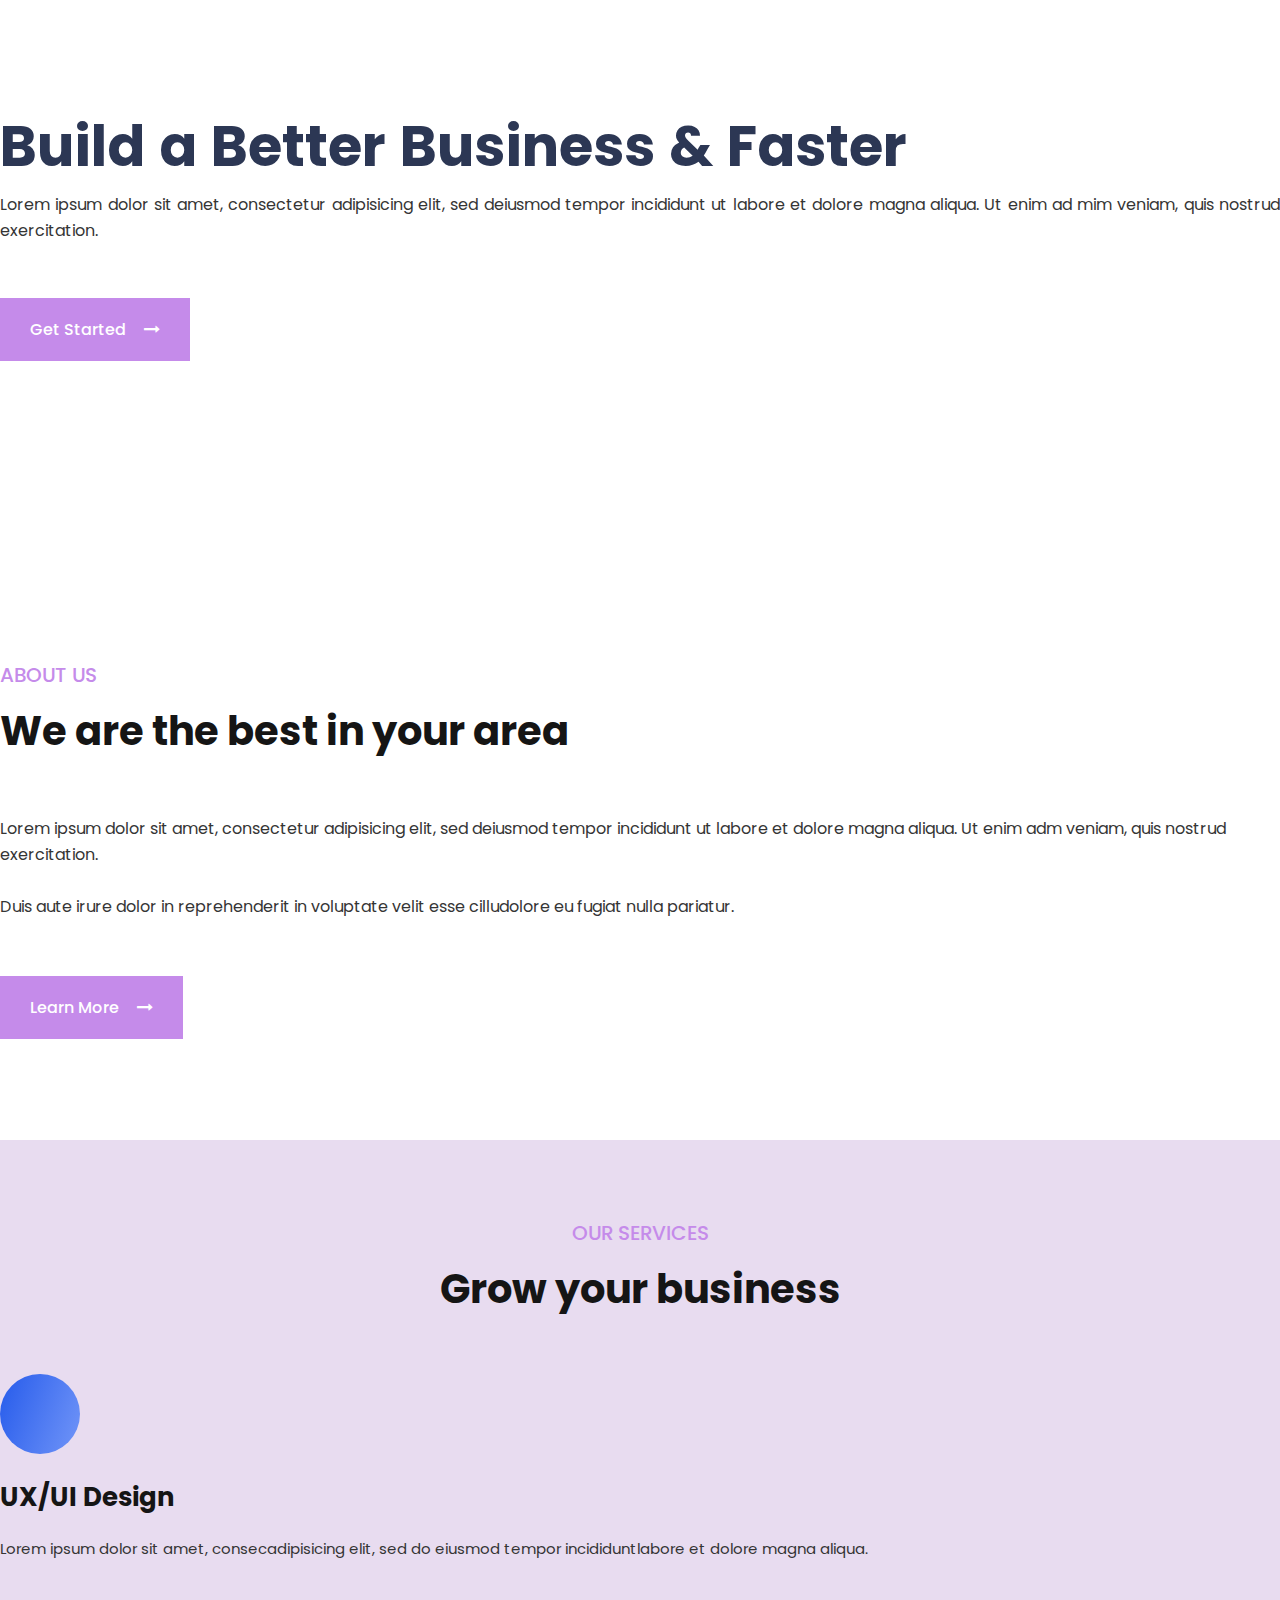
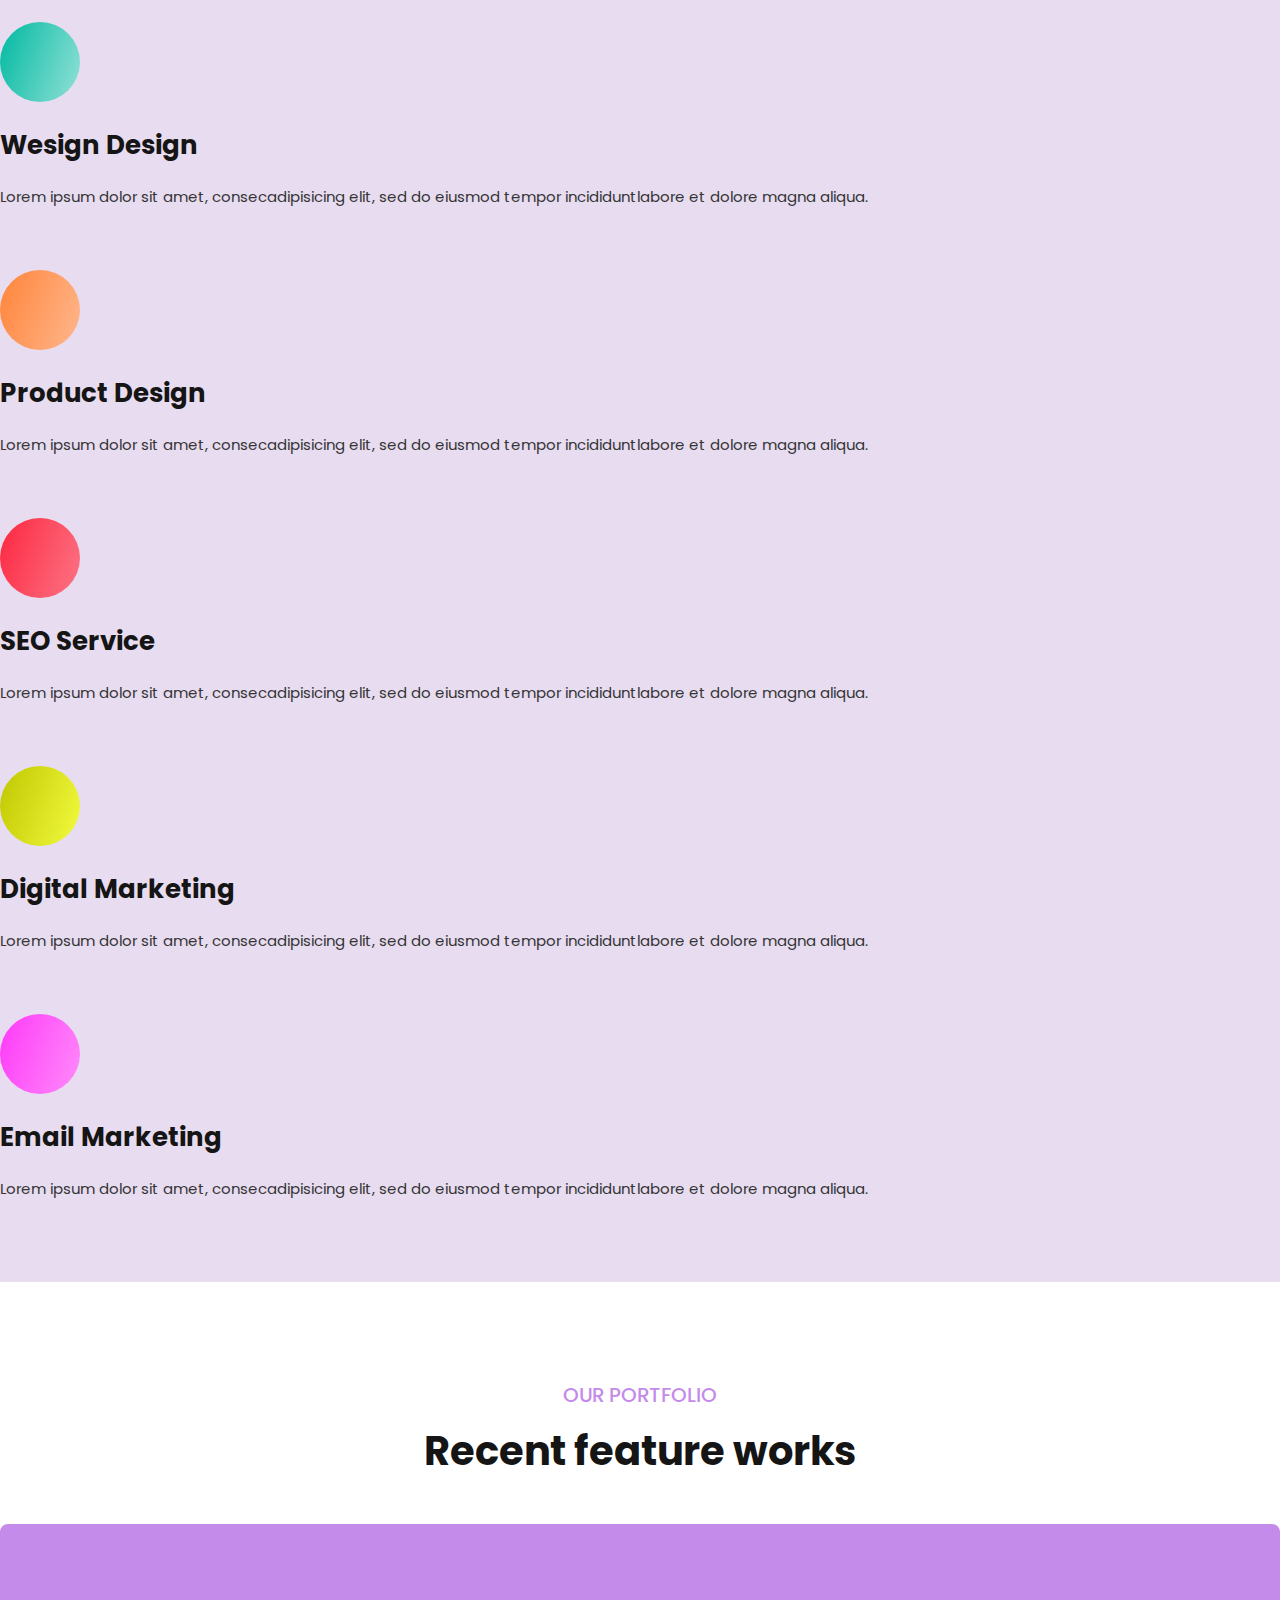
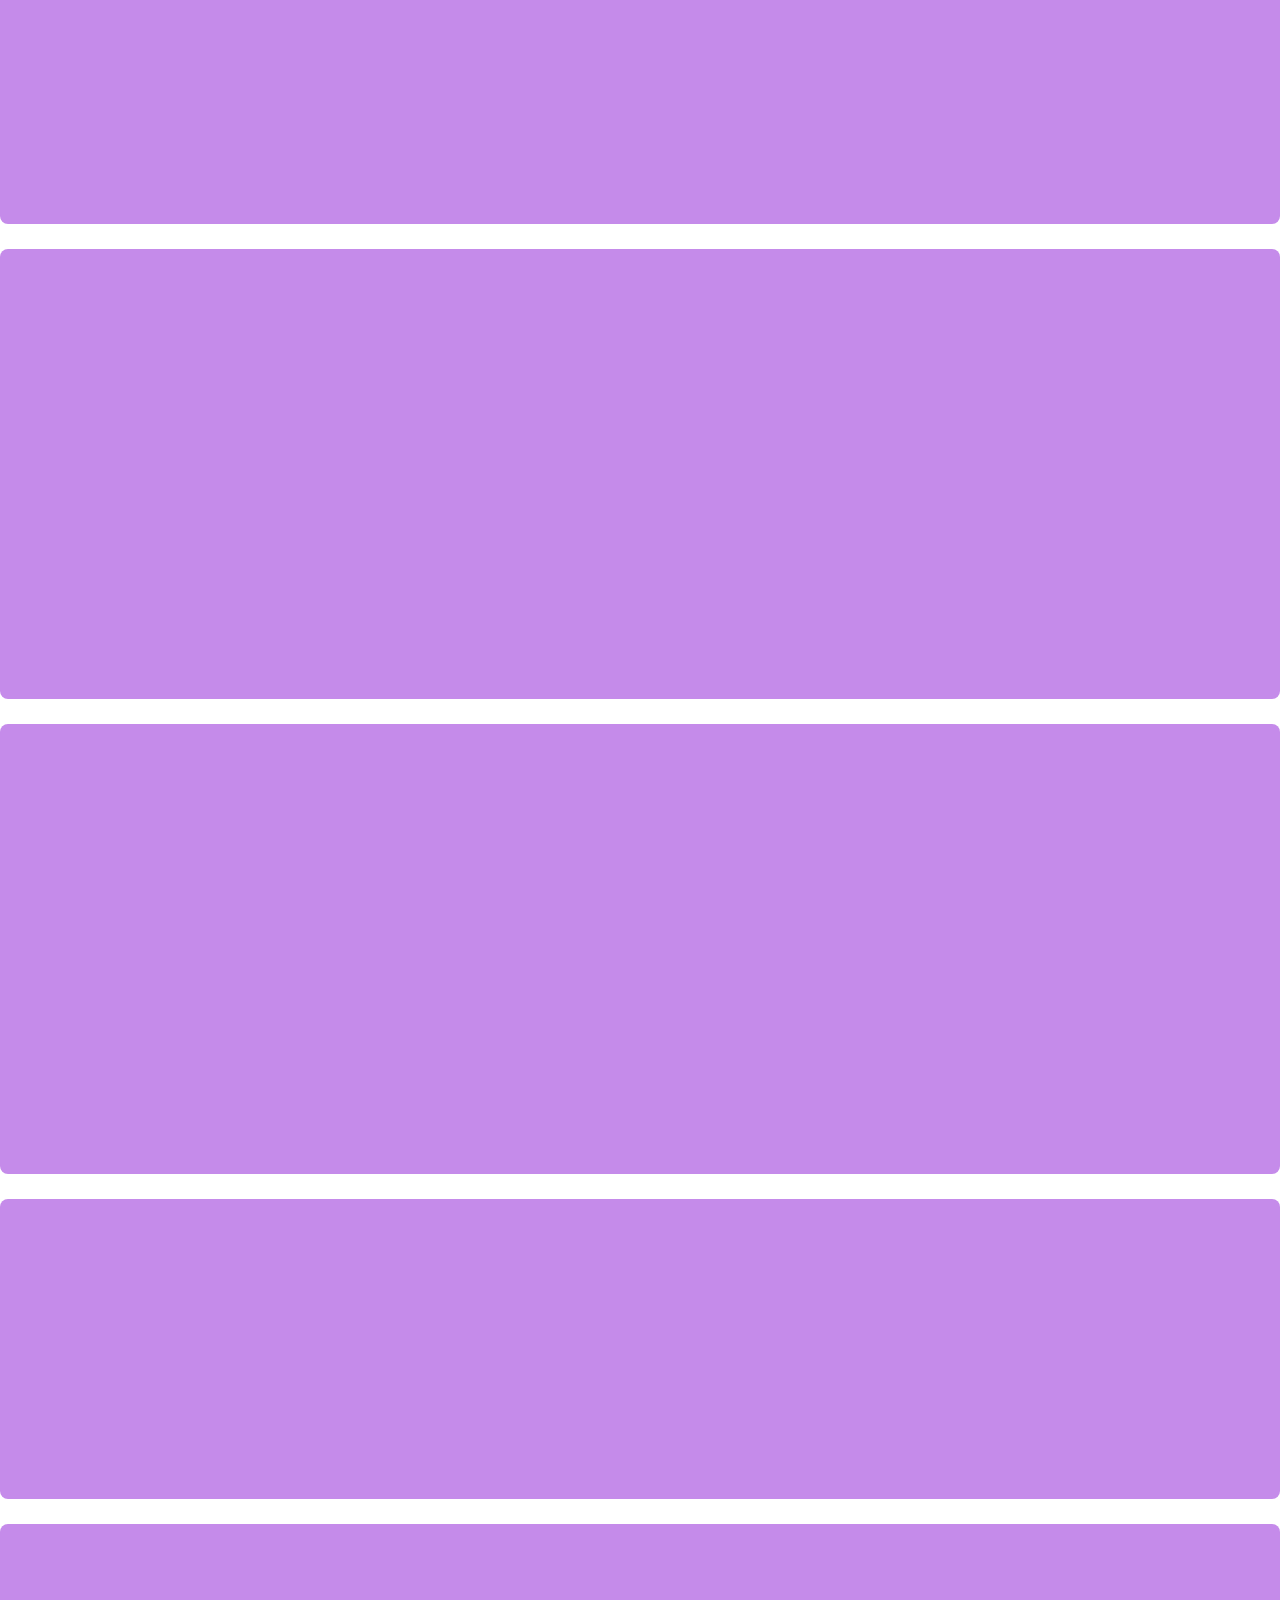
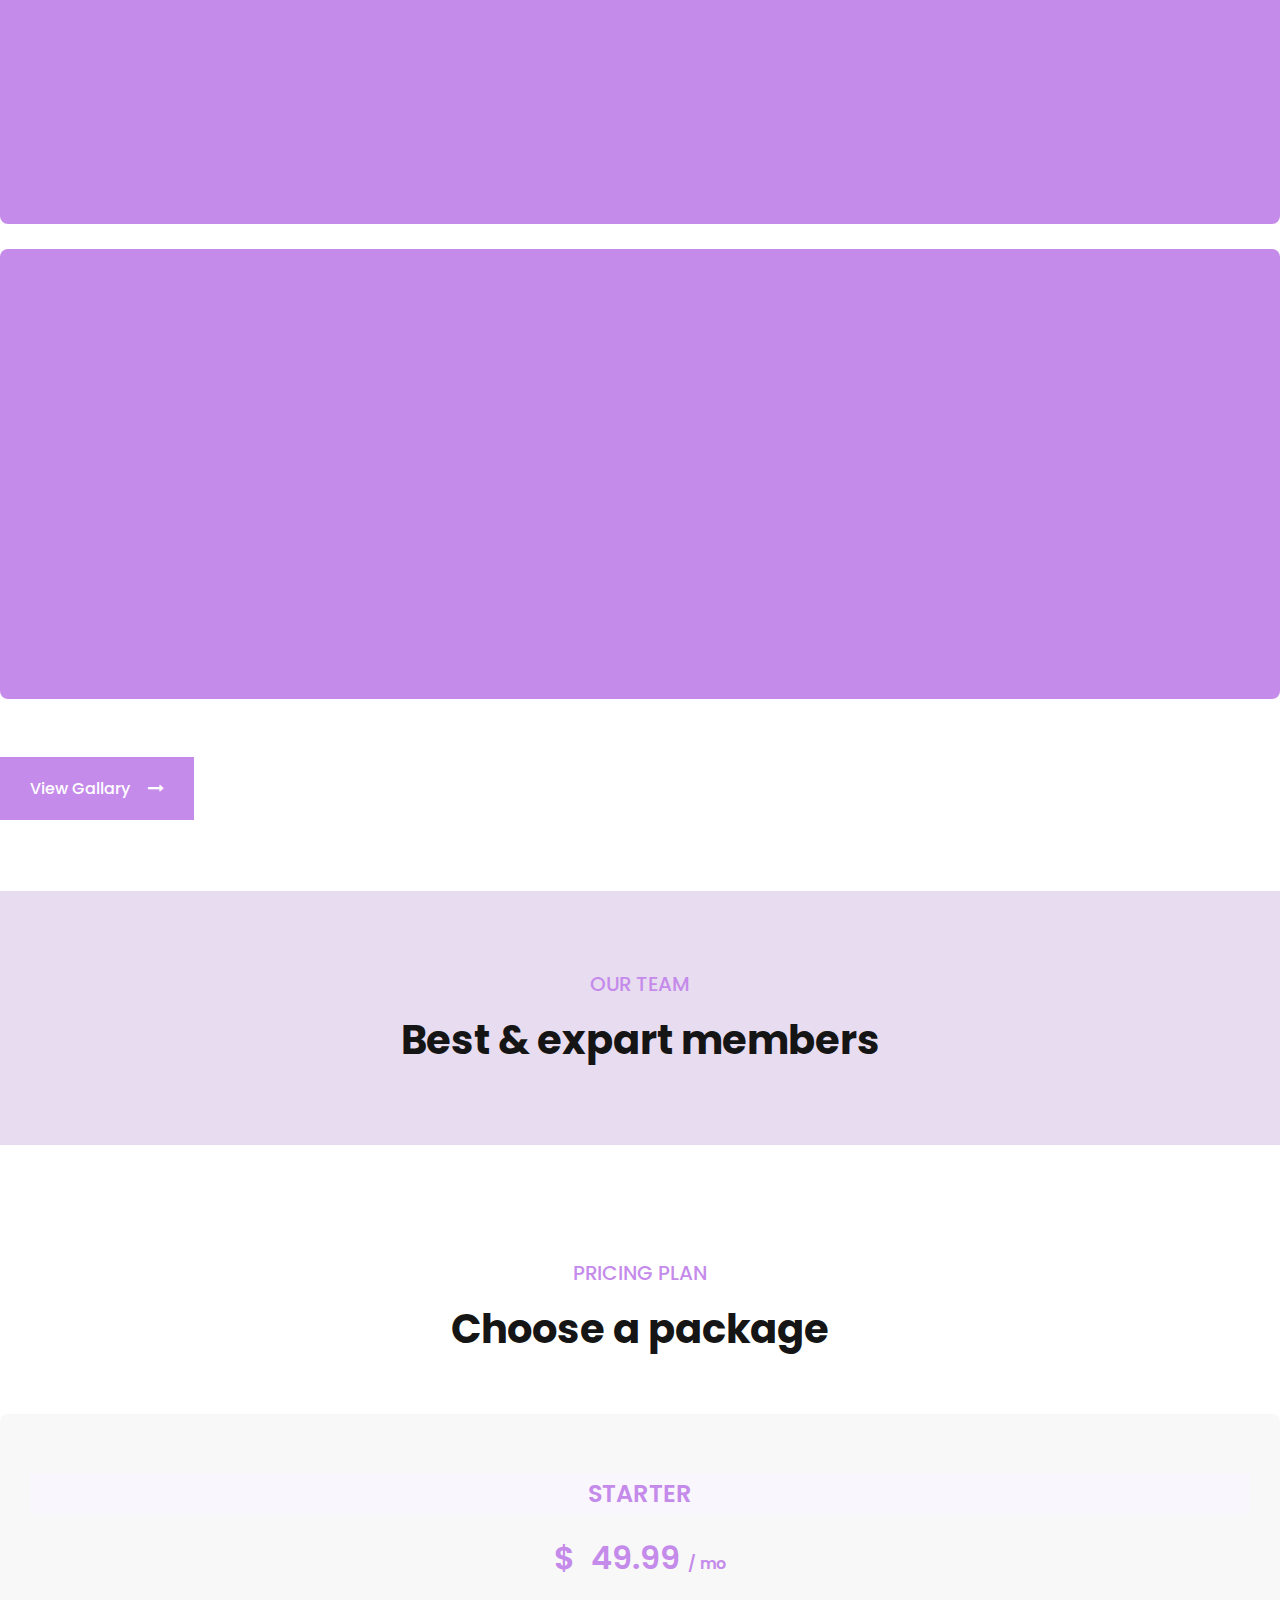
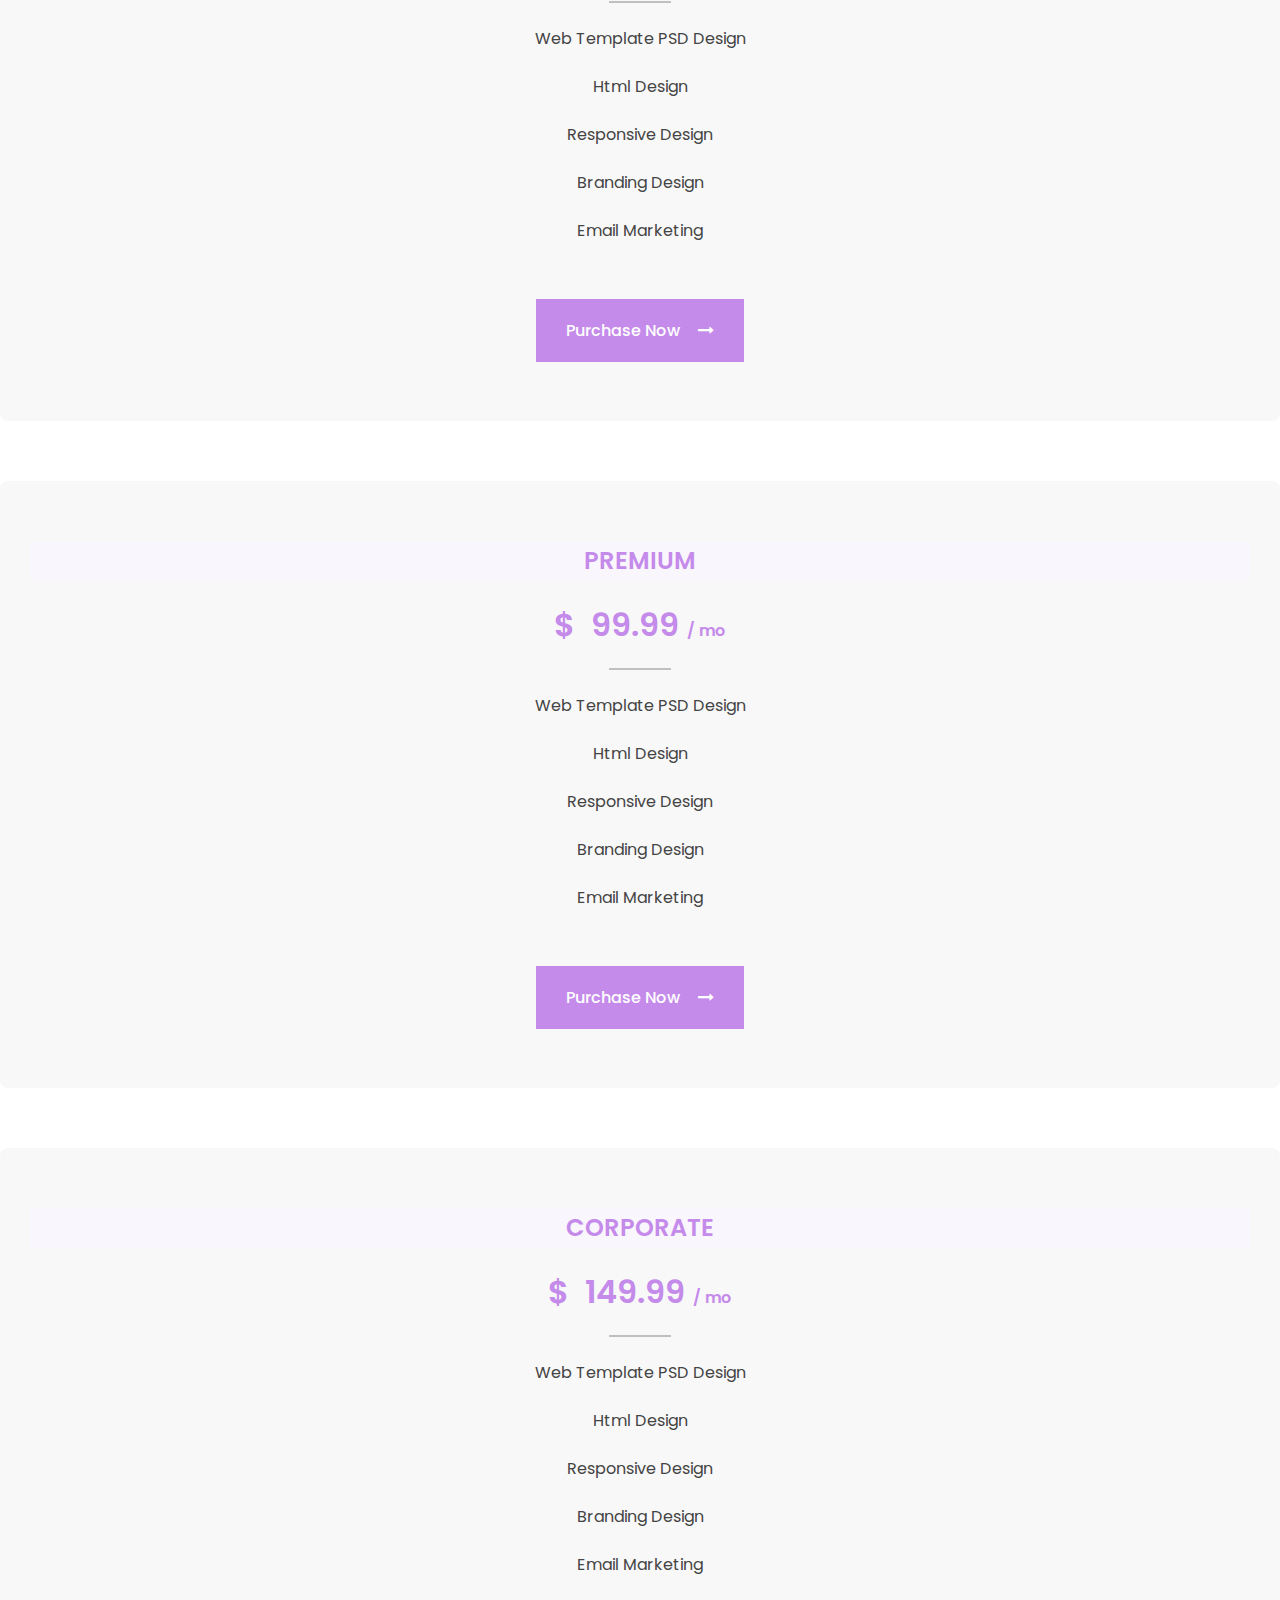
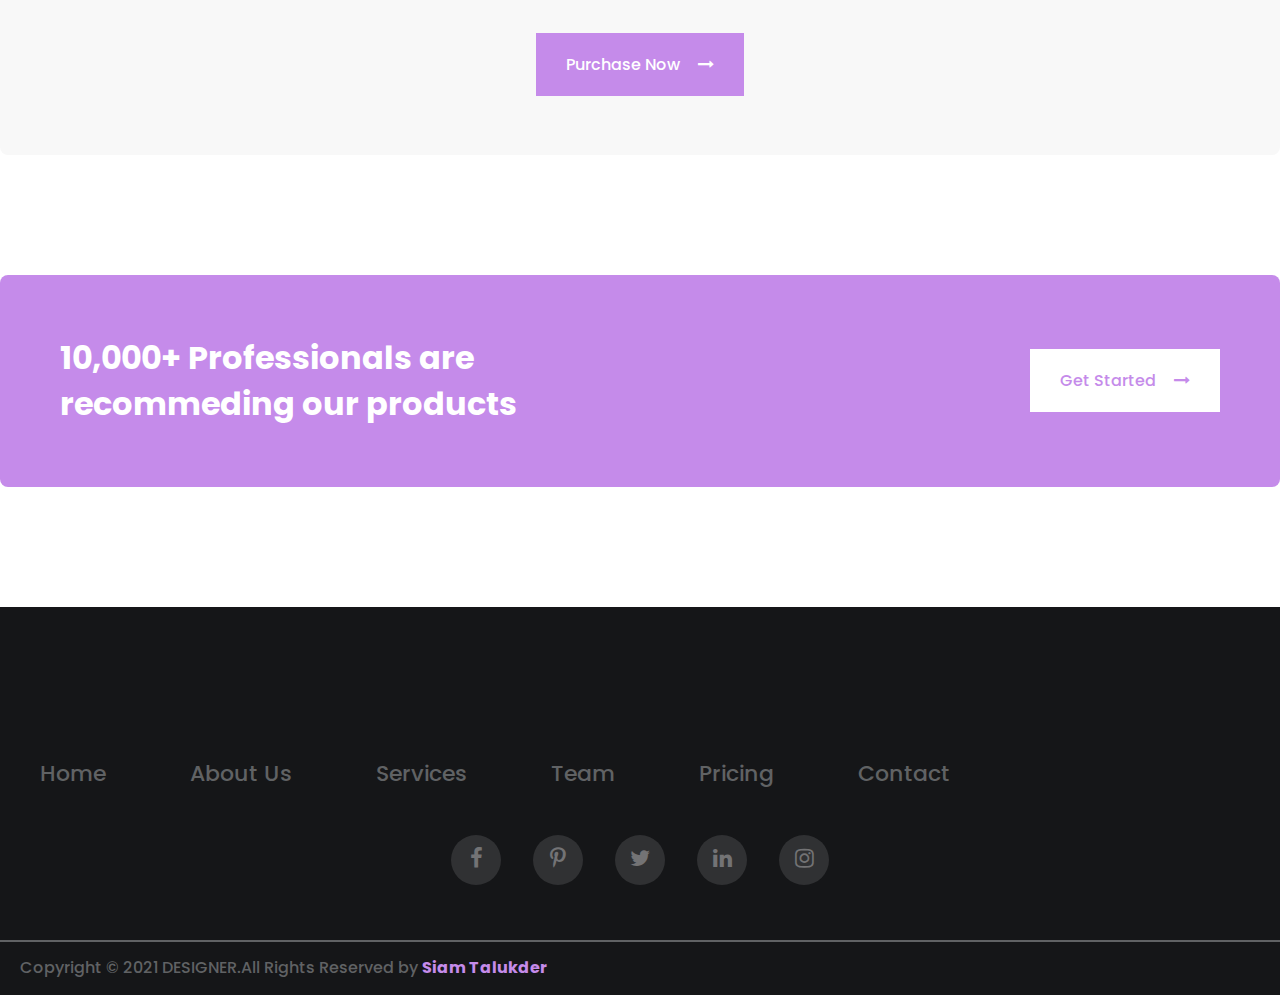
==== index.html @ e4c639da "third" ====
<!DOCTYPE html>
<html lang="en">
<head>
    <meta charset="UTF-8">
    <meta http-equiv="X-UA-Compatible" content="IE=edge">
    <meta name="viewport" content="width=device-width, initial-scale=1.0">
    <title>Bizzcory</title>
    <link rel="stylesheet" type="text/css" href="font/flaticon.css">
    <link rel="stylesheet" href="https://cdnjs.cloudflare.com/ajax/libs/font-awesome/4.7.0/css/font-awesome.min.css">
    <link href="https://fonts.googleapis.com/css2?family=Poppins:wght@300;400;500;600;700;800&display=swap" rel="stylesheet">
    <link rel="stylesheet" href="css/font-awesome.min.css">
    <link rel="stylesheet" href="css/slick.css">
    <link rel="stylesheet" href="css/bootstrap.min.css">
    <link rel="stylesheet" href="css/style.css">
</head>
<body>
<!-- =====================Navbar Part Start Here================== -->

<!-- =====================Bannar Part Start Here================== -->
<section id="bannar">
    <div class="container">
        <div class="row">
            <div class="col-lg-6">
                <div class="bannar-left">
                    <h1>Build a Better Business & Faster</h1>
                    <p>Lorem ipsum dolor sit amet, consectetur adipisicing elit, sed deiusmod tempor incididunt ut labore et dolore magna aliqua. Ut enim ad mim veniam, quis nostrud exercitation.</p>
                    <div class="cmn-btn bannar-btn">
                        <a href="#">get started
                            <i class="fa fa-long-arrow-right" aria-hidden="true"></i>
                        </a>
                    </div>
                </div>
            </div>
            <div class="col-lg-6">
                <div class="bannar-right">
                    <img src="images/bannar-img.jpg" alt="" class="img-fluid w-100 h-100">
                </div>
            </div>
        </div>
    </div>
</section>
<!-- =====================About Part Start Here================== -->
<section id="about">
    <div class="container">
        <div class="row">
            <div class="col-lg-6">
                <div class="about-left">
                    <img src="images/about-img.jpg" alt="" class="img-fluid w-100 h-100">
                </div>
            </div>
            <div class="col-lg-6">
                <div class="about-right">
                    <div class="sec-heading">
                        <h4>about us</h4>
                        <h3>We are the best in your area</h3>
                    </div>
                    <p>Lorem ipsum dolor sit amet, consectetur adipisicing elit, sed deiusmod tempor incididunt ut labore et dolore magna aliqua. Ut enim adm veniam, quis nostrud exercitation.<br><br>Duis aute irure dolor in reprehenderit in voluptate velit esse cilludolore eu fugiat nulla pariatur.</p>
                    <div class="cmn-btn about-btn">
                        <a href="#">learn more
                            <i class="fa fa-long-arrow-right" aria-hidden="true"></i>
                        </a>
                    </div>
                </div>
            </div>
        </div>
    </div>
</section>
<!-- =====================Service Part Start Here================== -->
<section id="service">
    <div class="container">
        <div class="row">
            <div class="col-lg-12">
                <div class="sec-heading">
                    <h4>our services</h4>
                    <h3>Grow your business</h3>
                </div>
            </div>
        </div>
        <div class="row">
            <div class="col-lg-4 service-item-main">
                <div class="service-item">
                    <div class="service-item-top">
                        <div class="service-icon">
                            <i class="flaticon-computer"></i>
                        </div>
                    </div>
                    <div class="service-item-con">
                        <h3>UX/UI Design</h3>
                        <p>Lorem ipsum dolor sit amet, consecadipisicing elit, sed do eiusmod tempor incididuntlabore et dolore magna aliqua.</p>
                    </div>
                </div>
            </div>
            <div class="col-lg-4 service-item-main">
                <div class="service-item">
                    <div class="service-item-top">
                        <div class="service-icon">
                            <i class="flaticon-data"></i>
                        </div>
                    </div>
                    <div class="service-item-con">
                        <h3>Wesign Design</h3>
                        <p>Lorem ipsum dolor sit amet, consecadipisicing elit, sed do eiusmod tempor incididuntlabore et dolore magna aliqua.</p>
                    </div>
                </div>
            </div>
            <div class="col-lg-4 service-item-main">
                <div class="service-item">
                    <div class="service-item-top">
                        <div class="service-icon">
                            <i class="flaticon-open-box"></i>
                        </div>
                    </div>
                    <div class="service-item-con">
                        <h3>Product Design</h3>
                        <p>Lorem ipsum dolor sit amet, consecadipisicing elit, sed do eiusmod tempor incididuntlabore et dolore magna aliqua.</p>
                    </div>
                </div>
            </div>
            <div class="col-lg-4 service-item-main">
                <div class="service-item">
                    <div class="service-item-top">
                        <div class="service-icon">
                            <i class="flaticon-rocket-ship"></i>
                        </div>
                    </div>
                    <div class="service-item-con">
                        <h3>SEO Service</h3>
                        <p>Lorem ipsum dolor sit amet, consecadipisicing elit, sed do eiusmod tempor incididuntlabore et dolore magna aliqua.</p>
                    </div>
                </div>
            </div>
            <div class="col-lg-4 service-item-main">
                <div class="service-item">
                    <div class="service-item-top">
                        <div class="service-icon">
                            <i class="flaticon-promotion"></i>
                        </div>
                    </div>
                    <div class="service-item-con">
                        <h3>Digital Marketing</h3>
                        <p>Lorem ipsum dolor sit amet, consecadipisicing elit, sed do eiusmod tempor incididuntlabore et dolore magna aliqua.</p>
                    </div>
                </div>
            </div>
            <div class="col-lg-4 service-item-main">
                <div class="service-item">
                    <div class="service-item-top">
                        <div class="service-icon">
                            <i class="flaticon-mail"></i>
                        </div>
                    </div>
                    <div class="service-item-con">
                        <h3>email marketing</h3>
                        <p>Lorem ipsum dolor sit amet, consecadipisicing elit, sed do eiusmod tempor incididuntlabore et dolore magna aliqua.</p>
                    </div>
                </div>
            </div>
        </div>
    </div>
</section>
<!-- =====================Portfolio Part Start Here================== -->
<section id="portfolio">
    <div class="container">
        <div class="row">
            <div class="col-lg-12">
                <div class="sec-heading">
                    <h4>our Portfolio</h4>
                    <h3>Recent feature works</h3>
                </div>
            </div>
        </div>
        <div class="row">
            <div class="col-lg-4">
                <div class="portfolio-item short-item">
                   <img src="images/port-short-1.jpg" alt="" class="img-fluid h-100 w-100">
                   <div class="port-item-overlay">
                       <div class="port-overlay-icon">
                            <i class="fa fa-search-plus" aria-hidden="true"></i>
                       </div>
                   </div>
                </div>
                <div class="portfolio-item long-item">
                    <img src="images/port-long-1.jpg" alt="" class="img-fluid h-100 w-100">
                    <div class="port-item-overlay">
                        <div class="port-overlay-icon">
                             <i class="fa fa-search-plus" aria-hidden="true"></i>
                        </div>
                    </div>
                </div>
            </div>
            <div class="col-lg-4">
                <div class="portfolio-item long-item">
                    <img src="images/port-long-2.jpg" alt="" class="img-fluid h-100 w-100">
                    <div class="port-item-overlay">
                        <div class="port-overlay-icon">
                             <i class="fa fa-search-plus" aria-hidden="true"></i>
                        </div>
                    </div>
                </div>
                <div class="portfolio-item short-item">
                    <img src="images/port-short-2.jpg" alt="" class="img-fluid h-100 w-100">
                    <div class="port-item-overlay">
                        <div class="port-overlay-icon">
                             <i class="fa fa-search-plus" aria-hidden="true"></i>
                        </div>
                    </div>
                </div>
            </div>
            <div class="col-lg-4">
                <div class="portfolio-item short-item">
                    <img src="images/port-short-3.jpg" alt="" class="img-fluid h-100 w-100">
                    <div class="port-item-overlay">
                        <div class="port-overlay-icon">
                             <i class="fa fa-search-plus" aria-hidden="true"></i>
                        </div>
                    </div>
                </div>
                <div class="portfolio-item long-item">
                    <img src="images/port-long-3.jpg" alt="" class="img-fluid h-100 w-100">
                    <div class="port-item-overlay">
                        <div class="port-overlay-icon">
                             <i class="fa fa-search-plus" aria-hidden="true"></i>
                        </div>
                    </div>
                </div>
            </div>
        </div>
        <div class="row">
            <div class="col-lg-12 m-auto text-center">
                <div class="cmn-btn portfolio-btn">
                    <a href="#">view gallary
                        <i class="fa fa-long-arrow-right" aria-hidden="true"></i>
                    </a>
                </div>
            </div>
        </div>
    </div>
</section>
<!-- =====================Team Part Start Here================== -->
<section id="team">
    <div class="container">
        <div class="row">
            <div class="col-lg-12">
                <div class="sec-heading">
                    <h4>our team</h4>
                    <h3>Best & expart members</h3>
                </div>
            </div>
        </div>
        <div class="row">
            <div class="col-lg-3">
                
            </div>
        </div>
    </div>
</section>
<!-- =====================Video Part Start Here================== -->
<!-- =====================Counter Part Start Here================== -->
<!-- =====================Testimonial Part Start Here================== -->
<!-- =====================Package Part Start Here================== -->
<section id="package">
    <div class="container">
        <div class="row">
            <div class="col-lg-12">
                <div class="sec-heading">
                    <h4>pricing plan</h4>
                    <h3>Choose a package</h3>
                </div>
            </div>
        </div>
        <div class="row">
            <div class="col-lg-4">
                <div class="package-item">
                    <div class="pack-name">
                        <h3>starter</h3>
                    </div>
                    <div class="pack-rate">
                        <h3>$&nbsp;&nbsp;49.99<span>&nbsp;&nbsp;/ mo</span></h3>
                    </div>
                    <ul>
                        <li>Web Template PSD Design</li>
                        <li>Html Design</li>
                        <li>Responsive Design</li>
                        <li>Branding Design</li>
                        <li>Email Marketing</li>
                    </ul>
                    <div class="cmn-btn pack-btn">
                        <a href="#">purchase now
                            <i class="fa fa-long-arrow-right" aria-hidden="true"></i>
                        </a>
                    </div>
                </div>
            </div>
            <div class="col-lg-4">
                <div class="package-item">
                    <div class="pack-name">
                        <h3>premium</h3>
                    </div>
                    <div class="pack-rate">
                        <h3>$&nbsp;&nbsp;99.99<span>&nbsp;&nbsp;/ mo</span></h3>
                    </div>
                    <ul>
                        <li>Web Template PSD Design</li>
                        <li>Html Design</li>
                        <li>Responsive Design</li>
                        <li>Branding Design</li>
                        <li>Email Marketing</li>
                    </ul>
                    <div class="cmn-btn pack-btn">
                        <a href="#">purchase now
                            <i class="fa fa-long-arrow-right" aria-hidden="true"></i>
                        </a>
                    </div>
                </div>
            </div>
            <div class="col-lg-4">
                <div class="package-item">
                    <div class="pack-name">
                        <h3>corporate</h3>
                    </div>
                    <div class="pack-rate">
                        <h3>$&nbsp;&nbsp;149.99<span>&nbsp;&nbsp;/ mo</span></h3>
                    </div>
                    <ul>
                        <li>Web Template PSD Design</li>
                        <li>Html Design</li>
                        <li>Responsive Design</li>
                        <li>Branding Design</li>
                        <li>Email Marketing</li>
                    </ul>
                    <div class="cmn-btn pack-btn">
                        <a href="#">purchase now
                            <i class="fa fa-long-arrow-right" aria-hidden="true"></i>
                        </a>
                    </div>
                </div>
            </div>
        </div>
    </div>
</section>
<!-- =====================Subscribe Part Start Here================== -->
<section id="subscribe">
    <div class="container">
        <div class="row">
            <div class="col-lg-12">
                <div class="subscribe-main">
                    <div class="subscribe-con">
                        <h3>10,000+ Professionals are recommeding our products</h3>
                    </div>
                    <div class="subscribe-btn">
                        <div class="cmn-btn">
                            <a href="#">get started
                                <i class="fa fa-long-arrow-right" aria-hidden="true"></i>
                            </a>
                        </div>
                    </div>
                </div>
            </div>
        </div>
    </div>
</section>
<!-- =====================Footer Part Start Here================== -->
<section id="footer">
    <div class="container">
        <div class="row">
            <div class="col-lg-12 text-center">
                <img src="images/footer-logo.png" alt="" class="img-fluid">
            </div>
            <div class="col-lg-12 text-center ">
                <div class="footer-nav">
                    <ul>
                        <li><a href="#">home</a></li>
                        <li><a href="#">about us</a></li>
                        <li><a href="#">services</a></li>
                        <li><a href="#">team</a></li>
                        <li><a href="#">pricing</a></li>
                        <li><a href="#">contact</a></li>
                    </ul>
                </div>
            </div>
            <div class="col-lg-12 text-center">
                <div class="footer-social">
                    <div class="footer-social-item">
                        <a href="#"><i class="fa fa-facebook"></i></a>
                    </div>
                    <div class="footer-social-item">
                        <a href="#"><i class="fa fa-pinterest-p"></i></a>
                    </div>
                    <div class="footer-social-item">
                        <a href="#"><i class="fa fa-twitter"></i></a>
                    </div>
                    <div class="footer-social-item">
                        <a href="#"><i class="fa fa-linkedin"></i></a>
                    </div>
                    <div class="footer-social-item">
                        <a href="#"><i class="fa fa-instagram"></i></a>
                    </div>
                </div>
            </div>
            <div class="col-lg-12 text-center">
                <div class="footer-copyright">
                    <h4>Copyright &copy; 2021 DESIGNER.All Rights Reserved by <a href="#">Siam Talukder</a></h4>
                </div>
            </div>
        </div>
    </div>
</section>
<!-- =====================JavaScript Link Part Start Here================== -->
<script src="js/bootstrap.bundle.min.js"></script>
<script src="js/jquery-1.12.4.min.js"></script>
<script src="js/slick.min.js"></script>
<script src="js/custom.js"></script>
</body>
</html>
---- css/style.css ----
html{
    scroll-behavior: smooth;
}
*{
    margin: 0;
    padding: 0;
    box-sizing: border-box;
}
ol, ul {
    padding-left: 0;
}
a{
    text-decoration: none;
}
ul,ol,li{
    list-style-type: none;
}
h1,h2,h3,h4,h5,h6,p{
    line-height: 0.8;
    margin-bottom: 0;
}
dl, ol, ul {
    margin-top: 0;
    margin-bottom: 0;
}
body{
    font-family: 'Poppins', sans-serif;
}
p{
    font-size: 16px;
    font-weight: 400;
    color: #353535;
    line-height: 26px;
}
/* ==================Navbar Part Start Here=============== */
/* ==================Bannar Part Start Here=============== */
#bannar{
    background-image: url(../images/bannar.jpg);
    background-position: center;
    background-repeat: no-repeat;
    background-size: cover;
    padding-top: 112px;
}
.bannar-left h1{
    font-size: 56px;
    font-weight: 700;
    color: #2c3754;
    line-height: 70px;
    word-spacing: 2px;
}
.bannar-left p{
    padding-top: 10px;
    text-align: justify;
    padding-bottom: 73px;
}
.bannar-btn{
    margin-bottom: 150px;
}
 .cmn-btn a{
    padding: 20px 30px;
    background-color: #c58bea;
    font-weight: 500;
    color: #fff;
    text-transform: capitalize;
    transition: all linear 0.3s;
    -webkit-transition: all linear 0.3s;
    -moz-transition: all linear 0.3s;
    -ms-transition: all linear 0.3s;
    -o-transition: all linear 0.3s;
}
 .cmn-btn a i{
    padding-left: 14px;
    vertical-align: baseline;
}
.bannar-right{
    height: 100%;
}
.cmn-btn a:hover{
    -webkit-box-shadow: 2px 2px 23px 4px #c68beabe; 
    box-shadow: 2px 2px 23px 4px #c68beabc;
}
/* ==================About Part Start Here=============== */
#about{
    padding: 120px 0;
}
.about-left{
    height: 104%;
}
.sec-heading{
    text-align: center;
}
.sec-heading h4{
    font-size: 20px;
    font-weight: 500;
    color: #c58bea;
    text-transform: uppercase;
    line-height: 26px;
}
.sec-heading h3{
    font-size: 40px;
    font-weight: 700;
    color: #151515;
    line-height: 50px;
    padding-top: 18px;
}
.about-right .sec-heading{
    text-align: left;
    padding-right: 180px;
}
.about-right p{
    padding-top: 60px;
}
.cmn-btn.about-btn{
    margin-top: 75px;
}
/* ==================Service Part Start Here=============== */
#service{
    background-color: #e8dcf0;
    padding: 80px 0;
}
.service-item{
    margin-top: 60px;
}
.service-item-main:nth-child(1) .service-icon{
    background: linear-gradient(110deg,#265beb,#7195f8);
}
.service-item-main:nth-child(2) .service-icon{
    background: linear-gradient(110deg,#00b9a1,#92e1d7);
}
.service-item-main:nth-child(3) .service-icon{
    background: linear-gradient(110deg,#ff8439,#ffb78e);
}
.service-item-main:nth-child(4) .service-icon{
    background: linear-gradient(110deg,#fc2740,#fd7485);
}
.service-item-main:nth-child(5) .service-icon{
    background: linear-gradient(110deg,#c0c701,#f2fb3e);
}
.service-item-main:nth-child(6) .service-icon{
    background: linear-gradient(110deg,#ff39f8,#ff8bfa);
}
.service-icon{
    height: 80px;
    width: 80px;
    display: flex;
    align-items: center;
    justify-content: center;
    background-color: #3062ed;
    overflow: hidden;
    border-radius: 50%;
    -webkit-border-radius: 50%;
    -moz-border-radius: 50%;
    -ms-border-radius: 50%;
    -o-border-radius: 50%;
}
.service-icon i{
    font-size: 40px;
    color: #fff;
    line-height: 0;
}
.service-item-con h3{
    font-size: 26px;
    font-weight: 700;
    color: #151515;
    text-transform: capitalize;
    line-height: 26px;
    padding-top: 30px;
}
.service-item-con p{
    font-size: 15px;
    padding-top: 26px;
}
/* ==================Portfolio Part Start Here=============== */
#portfolio{
    padding-top: 100px;
}
#portfolio .sec-heading{
    padding-bottom: 30px;
}
.short-item{
    height: 300px;
}
.long-item{
    height: 450px;
}
.portfolio-item{
    overflow: hidden;
    display: inline-block;
    margin-top: 18px;
    width: 100%;
    background-color: #c58bea;
    border-radius: 8px;
    -webkit-border-radius: 8px;
    -moz-border-radius: 8px;
    -ms-border-radius: 8px;
    -o-border-radius: 8px;
    position: relative;
}
.port-item-overlay{
    position: absolute;
    top: 0;
    left: 0;
    height: 0%;
    width: 100%;
    background-color: rgba(198, 139, 234, 0.575);
    display: flex;
    align-items: center;
    justify-content: center;
    transition: all linear 0.4s;
    -webkit-transition: all linear 0.4s;
    -moz-transition: all linear 0.4s;
    -ms-transition: all linear 0.4s;
    -o-transition: all linear 0.4s;
}
.port-overlay-icon{
    height: 50px;
    width: 50px;
    border-radius: 50%;
    background-color: #fff;
    display: flex;
    align-items: center;
    justify-content: center;
    -webkit-border-radius: 50%;
    -moz-border-radius: 50%;
    -ms-border-radius: 50%;
    -o-border-radius: 50%;
    cursor: pointer;
    opacity: 0;
    transition: all linear 0.3s;
    -webkit-transition: all linear 0.3s;
    -moz-transition: all linear 0.3s;
    -ms-transition: all linear 0.3s;
    -o-transition: all linear 0.3s;
}
.port-overlay-icon i{
    color: black;
    font-size: 22px;
}
.portfolio-item:hover .port-item-overlay{
    height: 100%;
}
.portfolio-item:hover .port-overlay-icon{
    opacity: 1;
}
.port-overlay-icon:hover{
    height: 70px;
    width: 70px;
}
.portfolio-btn{
    padding-top: 70px;
    padding-bottom: 90px;
}
/* ==================Team Part Start Here=============== */
#team{
    background-color: #e8dcf0;
    padding: 80px 0;
}
/* ==================Video Part Start Here=============== */
/* ==================Counter Part Start Here=============== */
/* ==================Testimonial Part Start Here=============== */
/* ==================Package Part Start Here=============== */
#package{
    padding-top: 115px;
    padding-bottom: 120px;
}
.package-item{
    text-align: center;
    margin-top: 60px;
    background-color: rgba(231, 231, 230, 0.294);
    border-radius: 8px;
    padding: 60px 30px;
    -webkit-border-radius: 8px;
    -moz-border-radius: 8px;
    -ms-border-radius: 8px;
    -o-border-radius: 8px;
    transition: all linear 0.3s;
    -webkit-transition: all linear 0.3s;
    -moz-transition: all linear 0.3s;
    -ms-transition: all linear 0.3s;
    -o-transition: all linear 0.3s;
}
.pack-name{
    background-color: #faf6fd;
    transition: all linear 0.3s;
    -webkit-transition: all linear 0.3s;
    -moz-transition: all linear 0.3s;
    -ms-transition: all linear 0.3s;
    -o-transition: all linear 0.3s;
}
.pack-name h3{
    font-size: 24px;
    font-weight: 600;
    color: #c58bea;
    text-transform: uppercase;
    padding: 10px 0;
    transition: all linear 0.3s;
    -webkit-transition: all linear 0.3s;
    -moz-transition: all linear 0.3s;
    -ms-transition: all linear 0.3s;
    -o-transition: all linear 0.3s;
}
.pack-rate h3{
    font-size: 32px;
    font-weight: 600;
    color: #c58bea;
    padding: 32px 0;
    position: relative;
    transition: all linear 0.3s;
    -webkit-transition: all linear 0.3s;
    -moz-transition: all linear 0.3s;
    -ms-transition: all linear 0.3s;
    -o-transition: all linear 0.3s;
}
.pack-rate h3 span{
    font-size: 16px;
}
.pack-rate h3::after{
    position: absolute;
    left: 50%;
    bottom: 0;
    content: "";
    height: 2px;
    width: 62px;
    background-color: #c0c0c0;
    transform: translateX(-50%);
    -webkit-transform: translateX(-50%);
    -moz-transform: translateX(-50%);
    -ms-transform: translateX(-50%);
    -o-transform: translateX(-50%);
    transition: all linear 0.3s;
    -webkit-transition: all linear 0.3s;
    -moz-transition: all linear 0.3s;
    -ms-transition: all linear 0.3s;
    -o-transition: all linear 0.3s;
}
.package-item ul li{
    padding-top: 23px;
    font-size: 16px;
    font-weight: 400;
    color: #444;
    transition: all linear 0.3s;
    -webkit-transition: all linear 0.3s;
    -moz-transition: all linear 0.3s;
    -ms-transition: all linear 0.3s;
    -o-transition: all linear 0.3s;
}
.pack-btn{
    margin-top: 75px;
    margin-bottom: 18px;
}
.package-item:hover{
    background-color: #c58bea;
}
.package-item:hover .pack-name{
    background-color: #d3a8ef;
}
.package-item:hover .pack-name h3{
    color: #fff;
}
.package-item:hover .pack-rate h3{
    color: #fff;
}
.package-item:hover .pack-rate h3::after{
    background-color: #fff;
}
.package-item:hover ul li{
    color: #fff;
}
.package-item:hover .pack-btn a{
    background-color: #fff;
    color: #c58bea;
}
/* ==================Subscribe Part Start Here=============== */
#subscribe{
    margin-bottom: 120px;
}
.subscribe-main{
    display: flex;
    align-items: center;
    background-color: #c58bea;
    padding: 60px;
    border-radius: 8px;
    -webkit-border-radius: 8px;
    -moz-border-radius: 8px;
    -ms-border-radius: 8px;
    -o-border-radius: 8px;
}
.subscribe-con{
    width: 50%;
}
.subscribe-con h3{
    font-size: 32px;
    font-weight: 700;
    color: #fff;
    line-height: 46px;
}
.subscribe-btn{
    width: 50%;
    text-align: right;
}
.subscribe-btn .cmn-btn a{
    background-color: #fff;
    color: #c58bea;
}
/* ==================Footer Part Start Here=============== */
#footer{
    background-color: #151618;
    padding-top: 80px;
}
.footer-nav ul li{
    display: inline-block;
    padding: 45px 40px;
}
.footer-nav ul li a{
    font-size: 22px;
    font-weight: 500;
    color: #606264;
    text-transform: capitalize;
    transition: all linear 0.3s;
    -webkit-transition: all linear 0.3s;
    -moz-transition: all linear 0.3s;
    -ms-transition: all linear 0.3s;
    -o-transition: all linear 0.3s;
}
.footer-nav ul li a:hover{
    color: #c58bea;
}
.footer-social{
    display: flex;
    justify-content: center;
    padding-bottom: 55px;
}
.footer-social-item{
    height: 50px;
    width: 50px;
    background-color: #303133;
    margin: 0 16px;
    display: flex;
    align-items: center;
    justify-content: center;
    cursor: pointer;
    border-radius: 50%;
    -webkit-border-radius: 50%;
    -moz-border-radius: 50%;
    -ms-border-radius: 50%;
    -o-border-radius: 50%;
    transition: all linear 0.3s;
    -webkit-transition: all linear 0.3s;
    -moz-transition: all linear 0.3s;
    -ms-transition: all linear 0.3s;
    -o-transition: all linear 0.3s;
}
.footer-social-item a{
    padding: 7px;
}
.footer-social-item a i{
    color: #737375;
    font-size: 22px;
    transition: all linear 0.3s;
    -webkit-transition: all linear 0.3s;
    -moz-transition: all linear 0.3s;
    -ms-transition: all linear 0.3s;
    -o-transition: all linear 0.3s;
}
.footer-social-item:hover{
    background-color: #c58bea;
    color: #fff;
}
.footer-social-item:hover a i{
    color: #fff;
}
.footer-copyright{
    padding: 20px  ;
    border-top: 2px solid #606264;
}
.footer-copyright h4{
    font-size: 16px;
    font-weight: 500;
    color: #606264;
}
.footer-copyright h4 a{
    color: #c58bea;
    font-weight: 700;
}
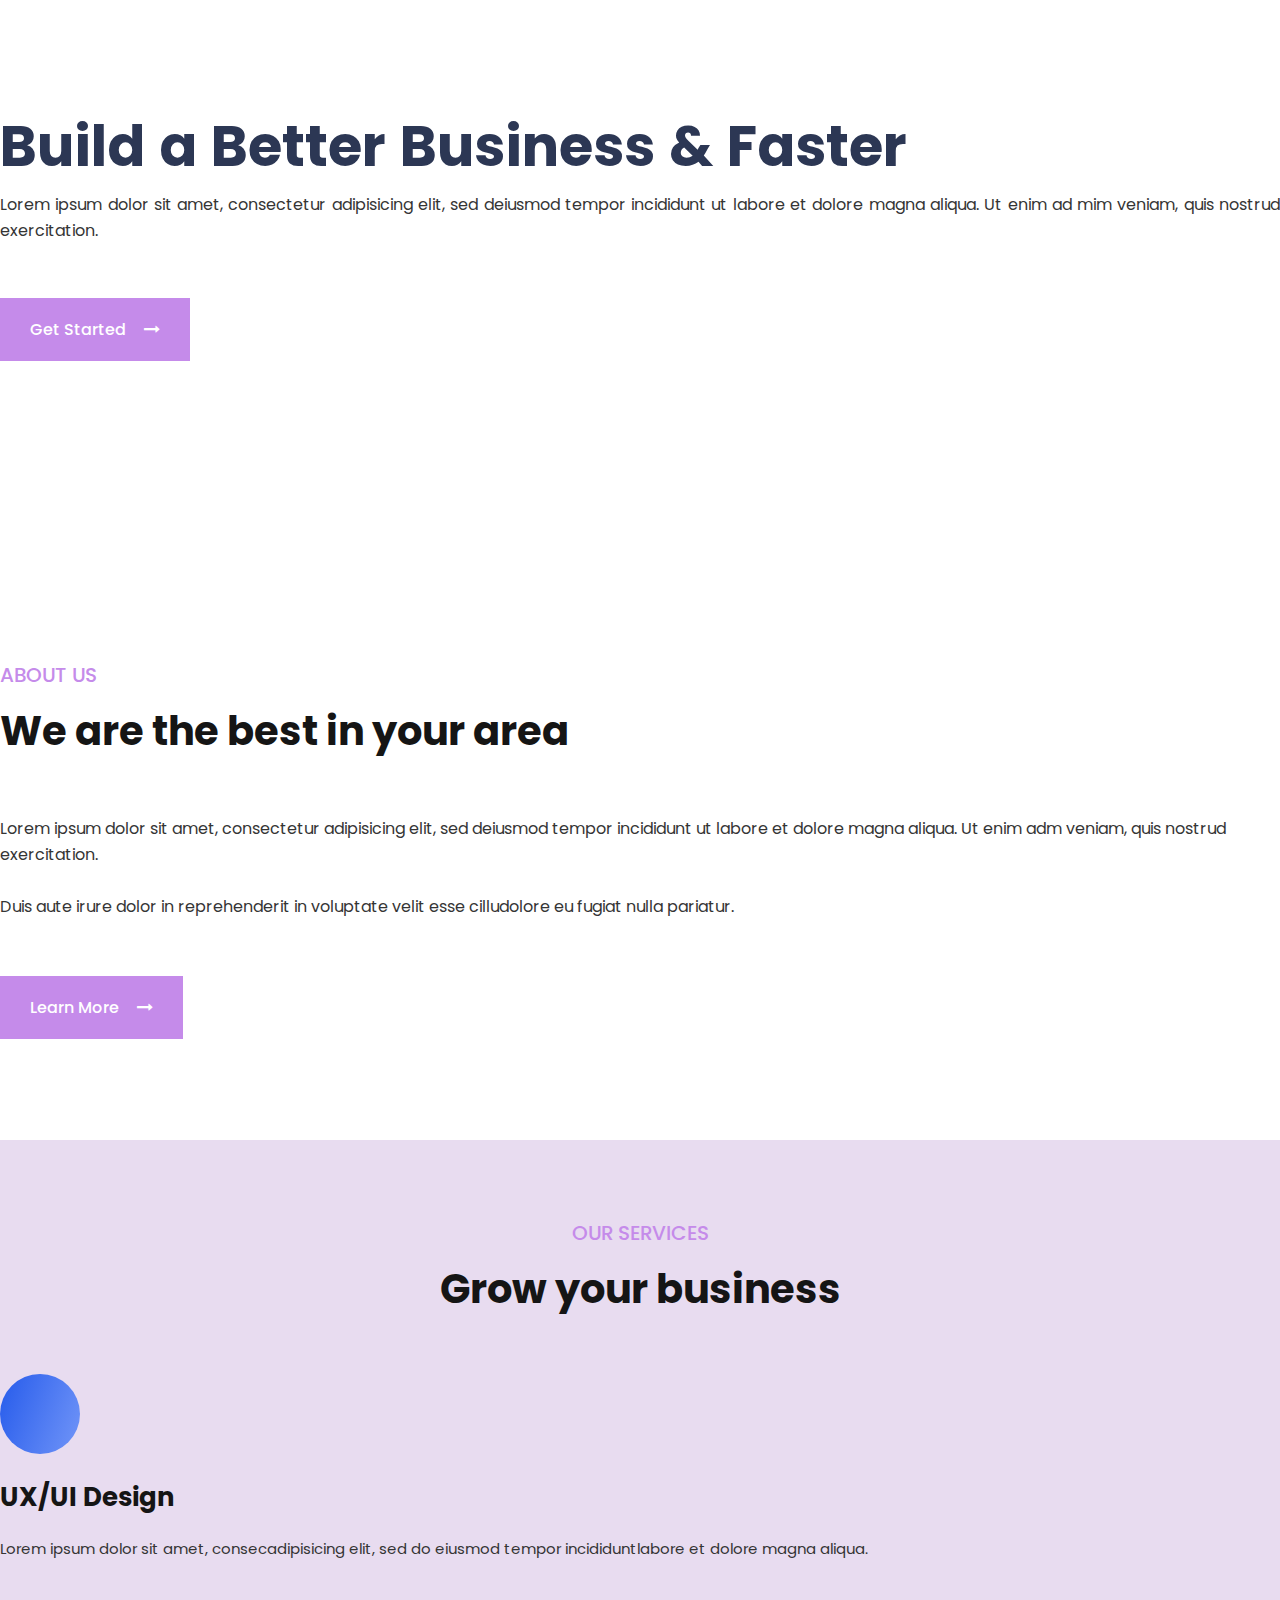
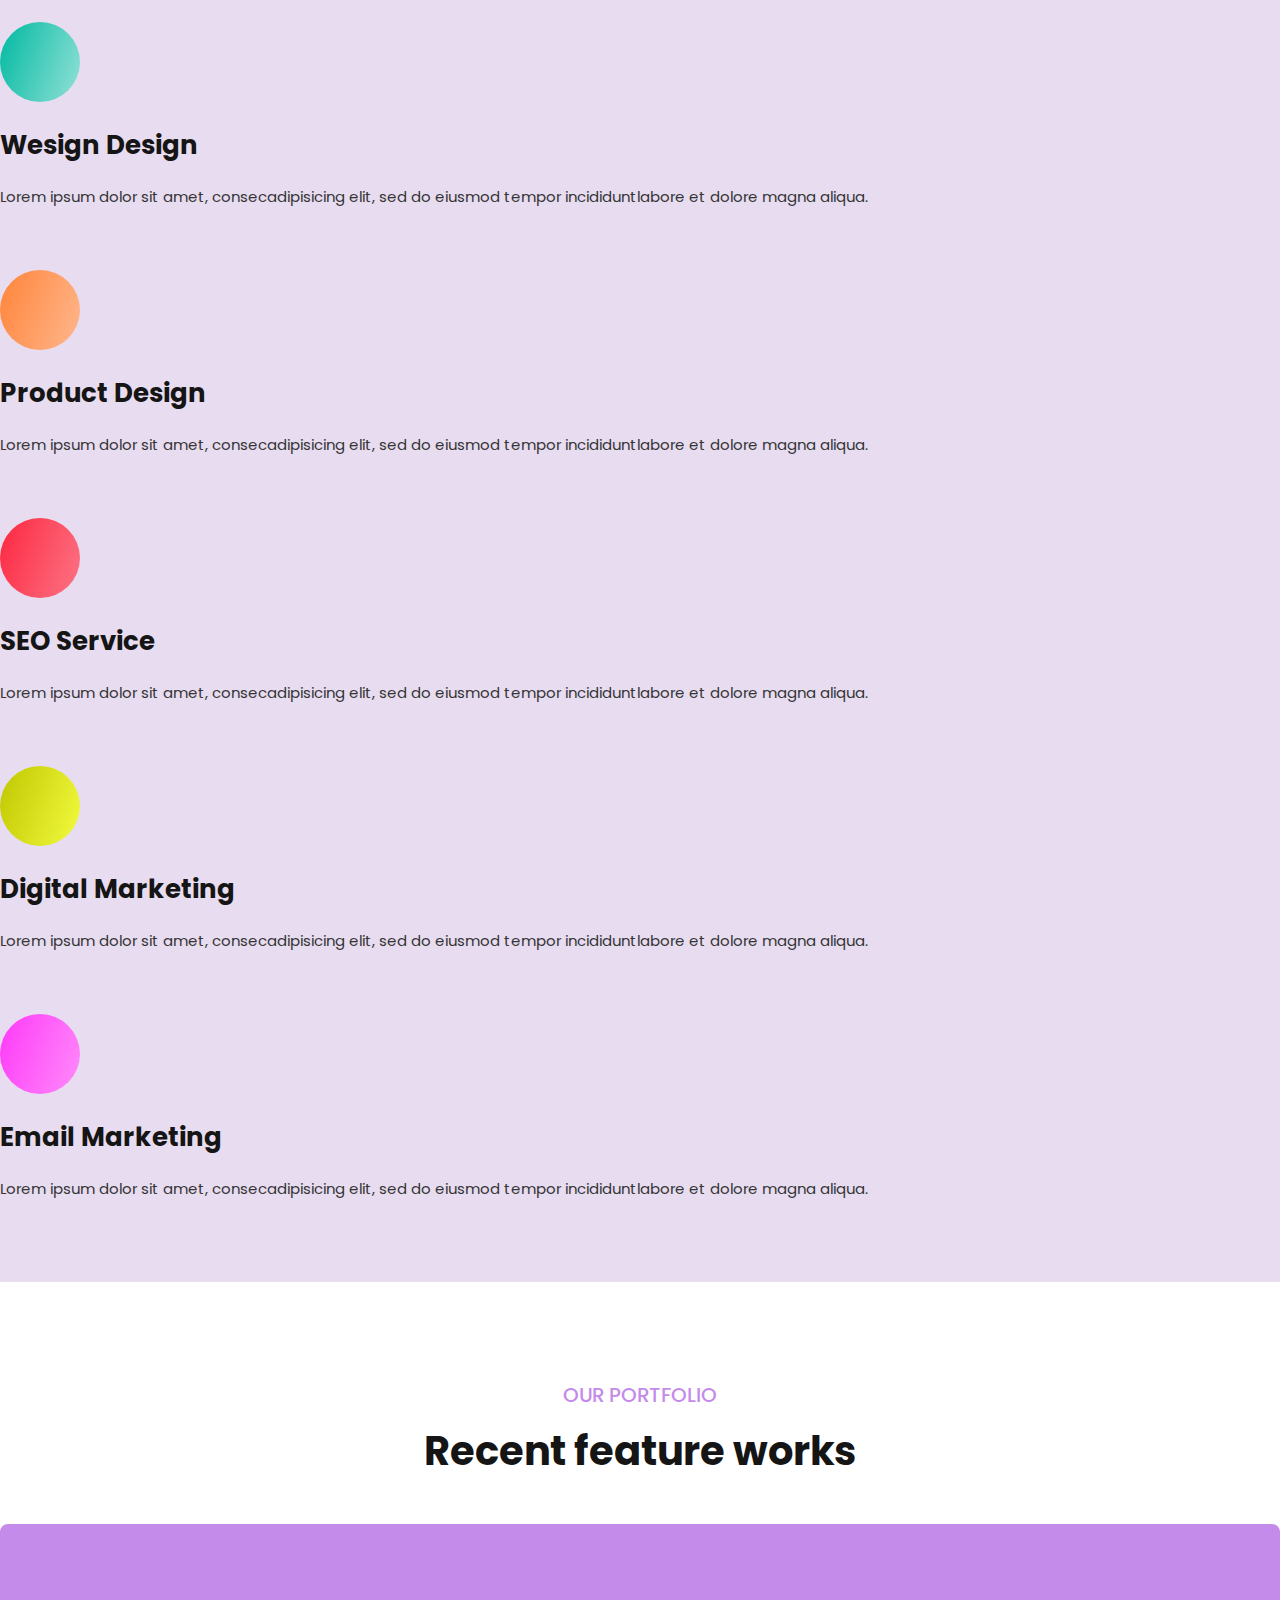
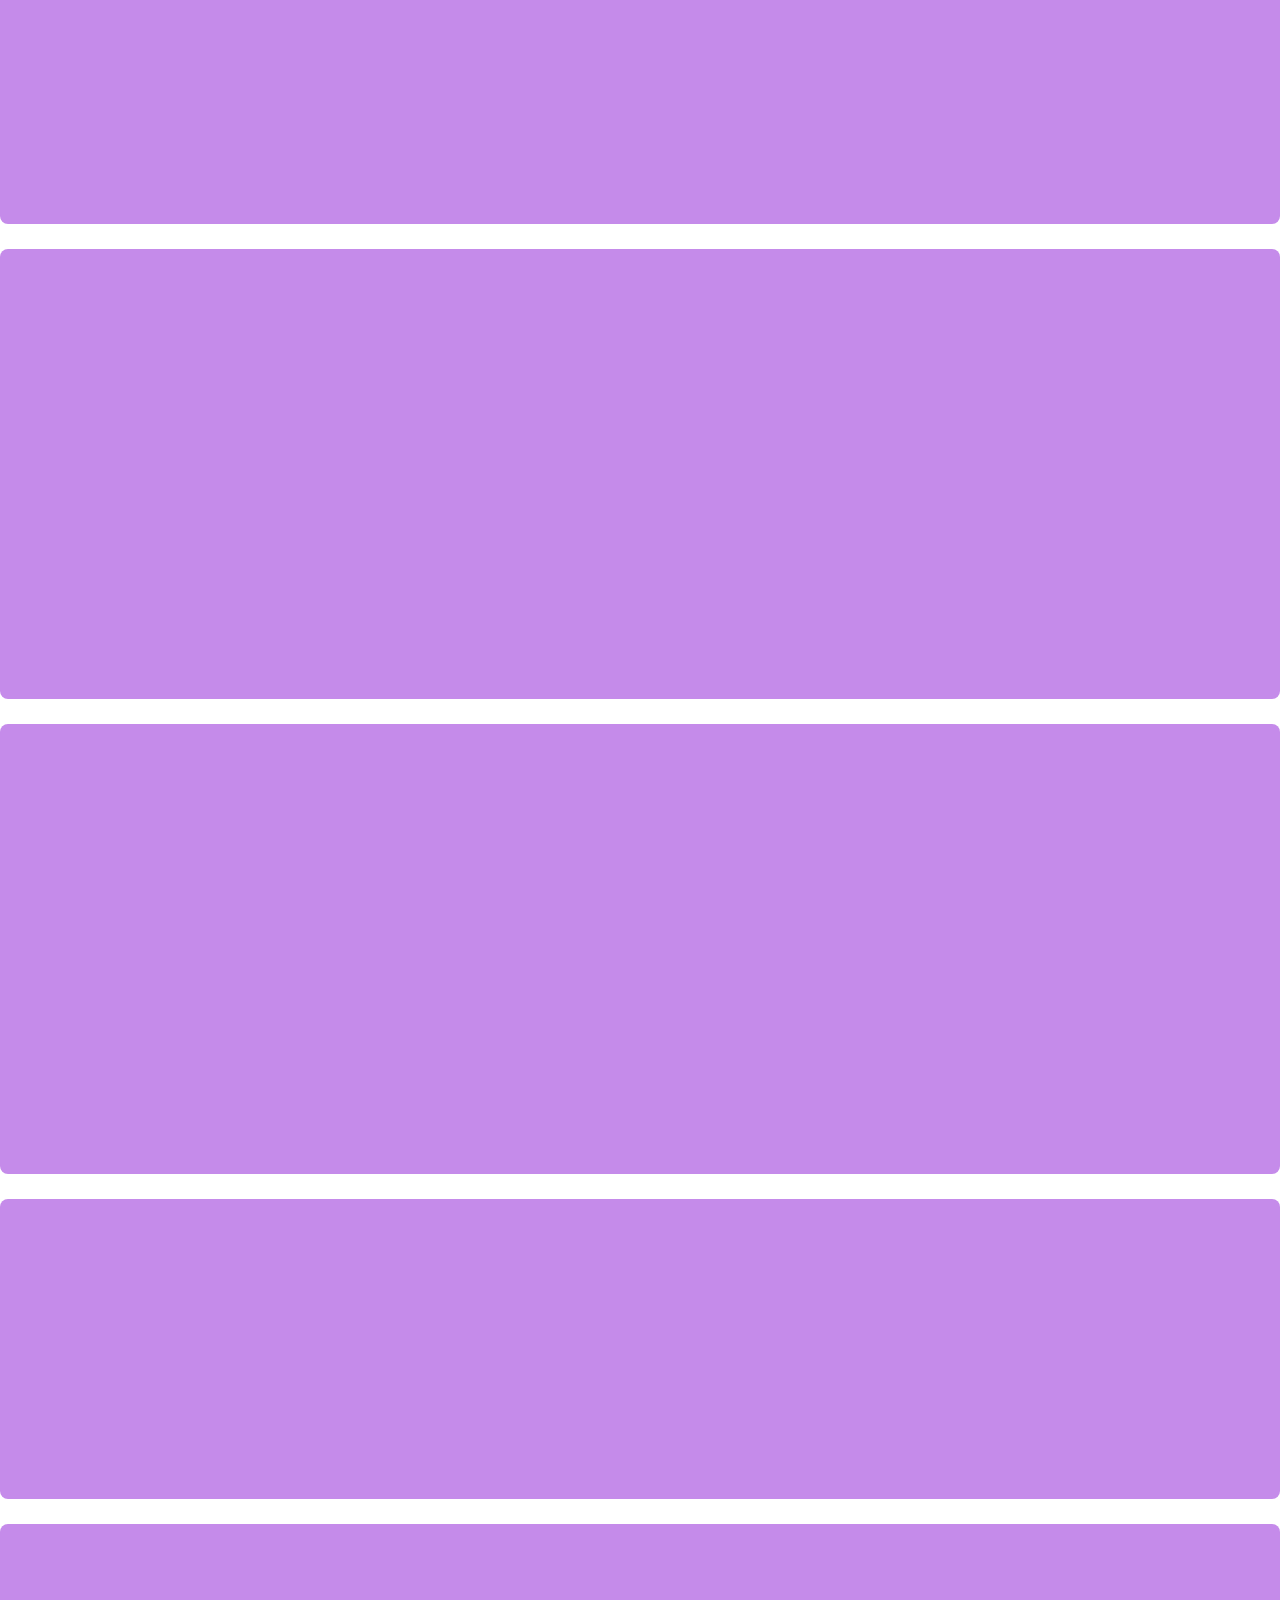
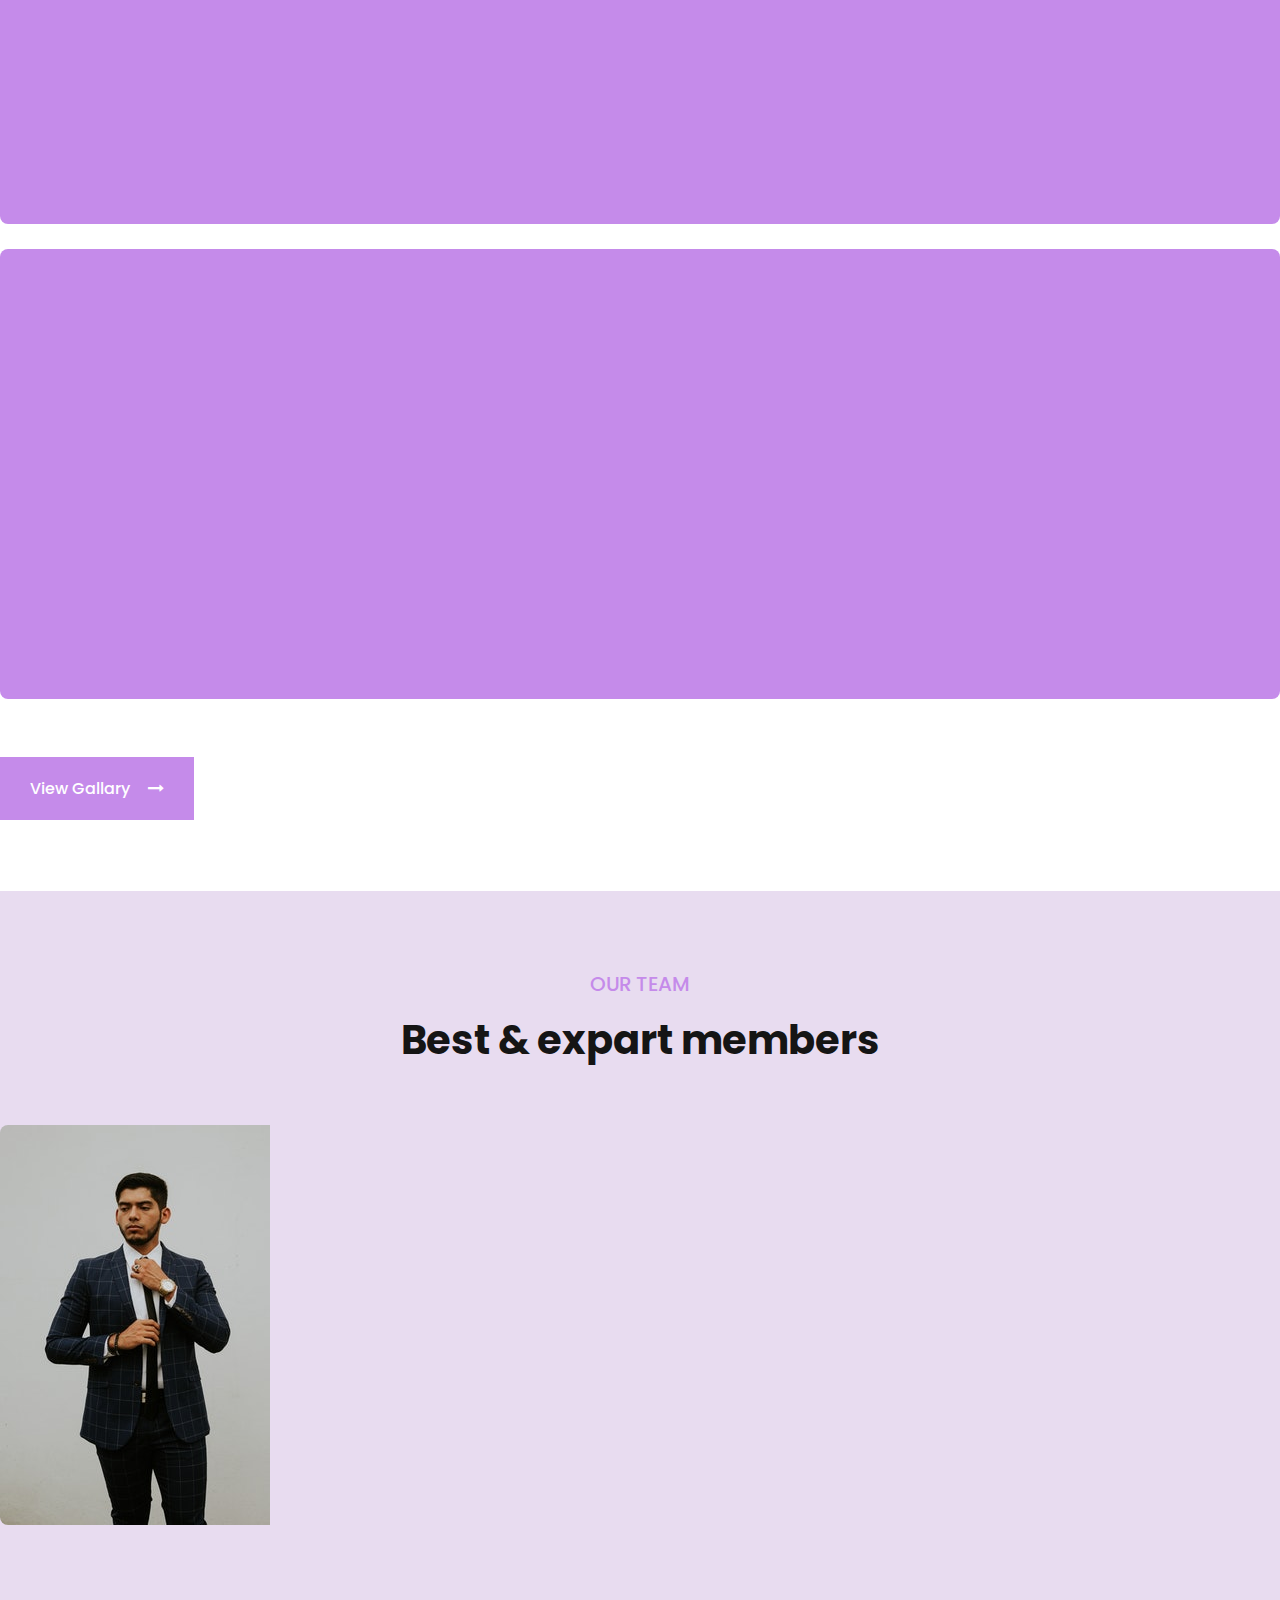
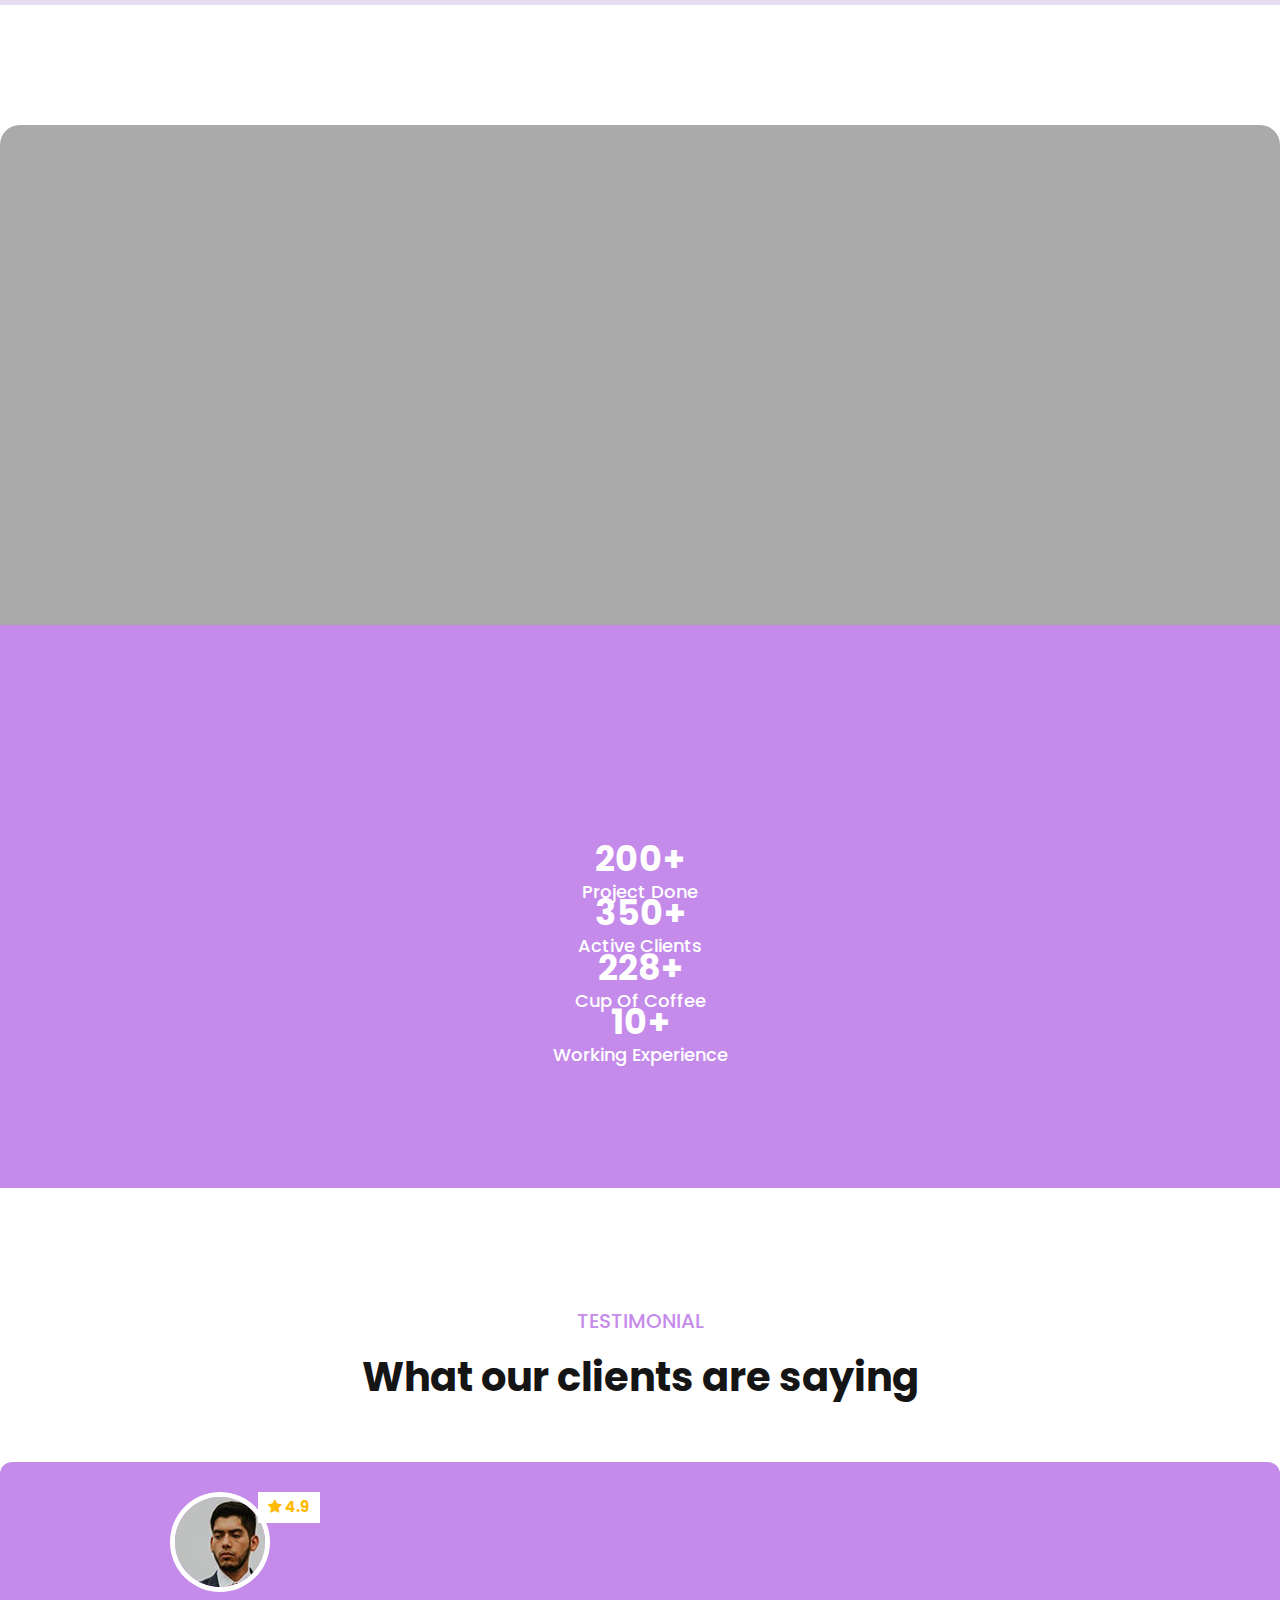
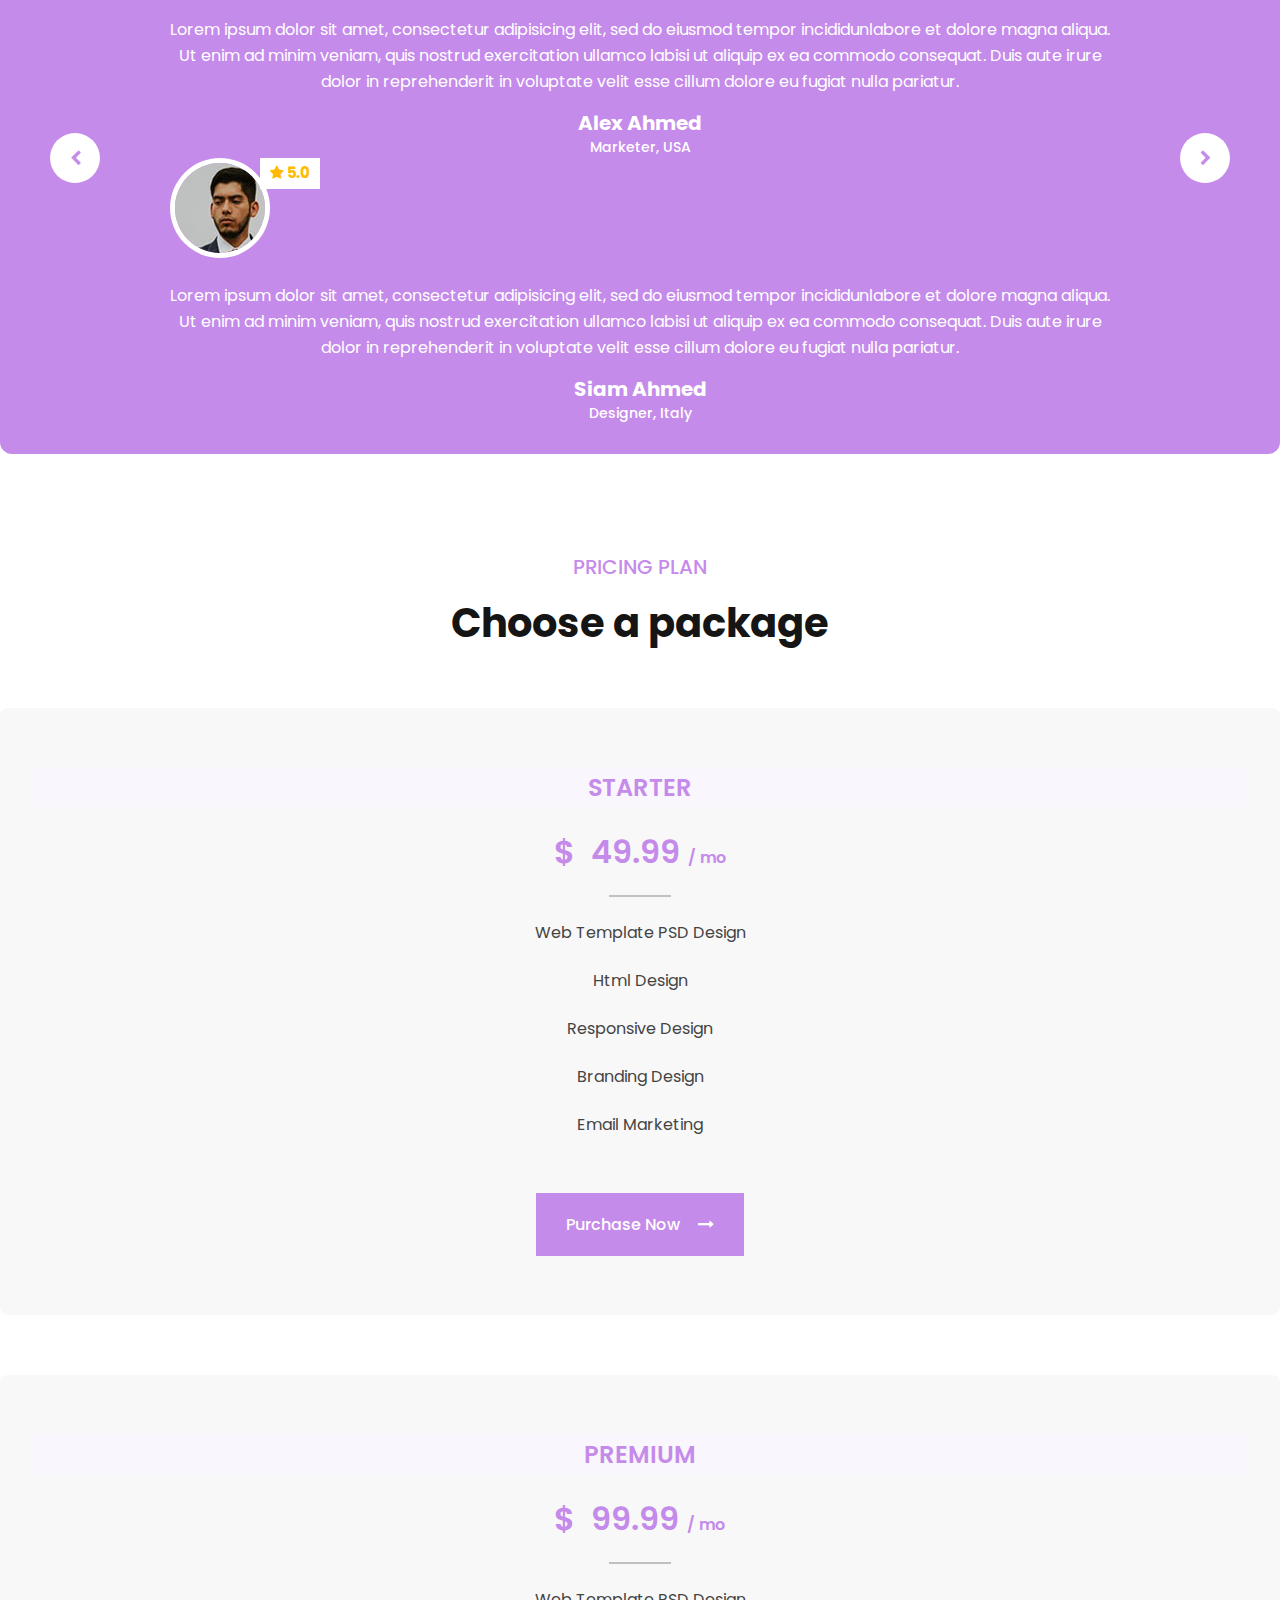
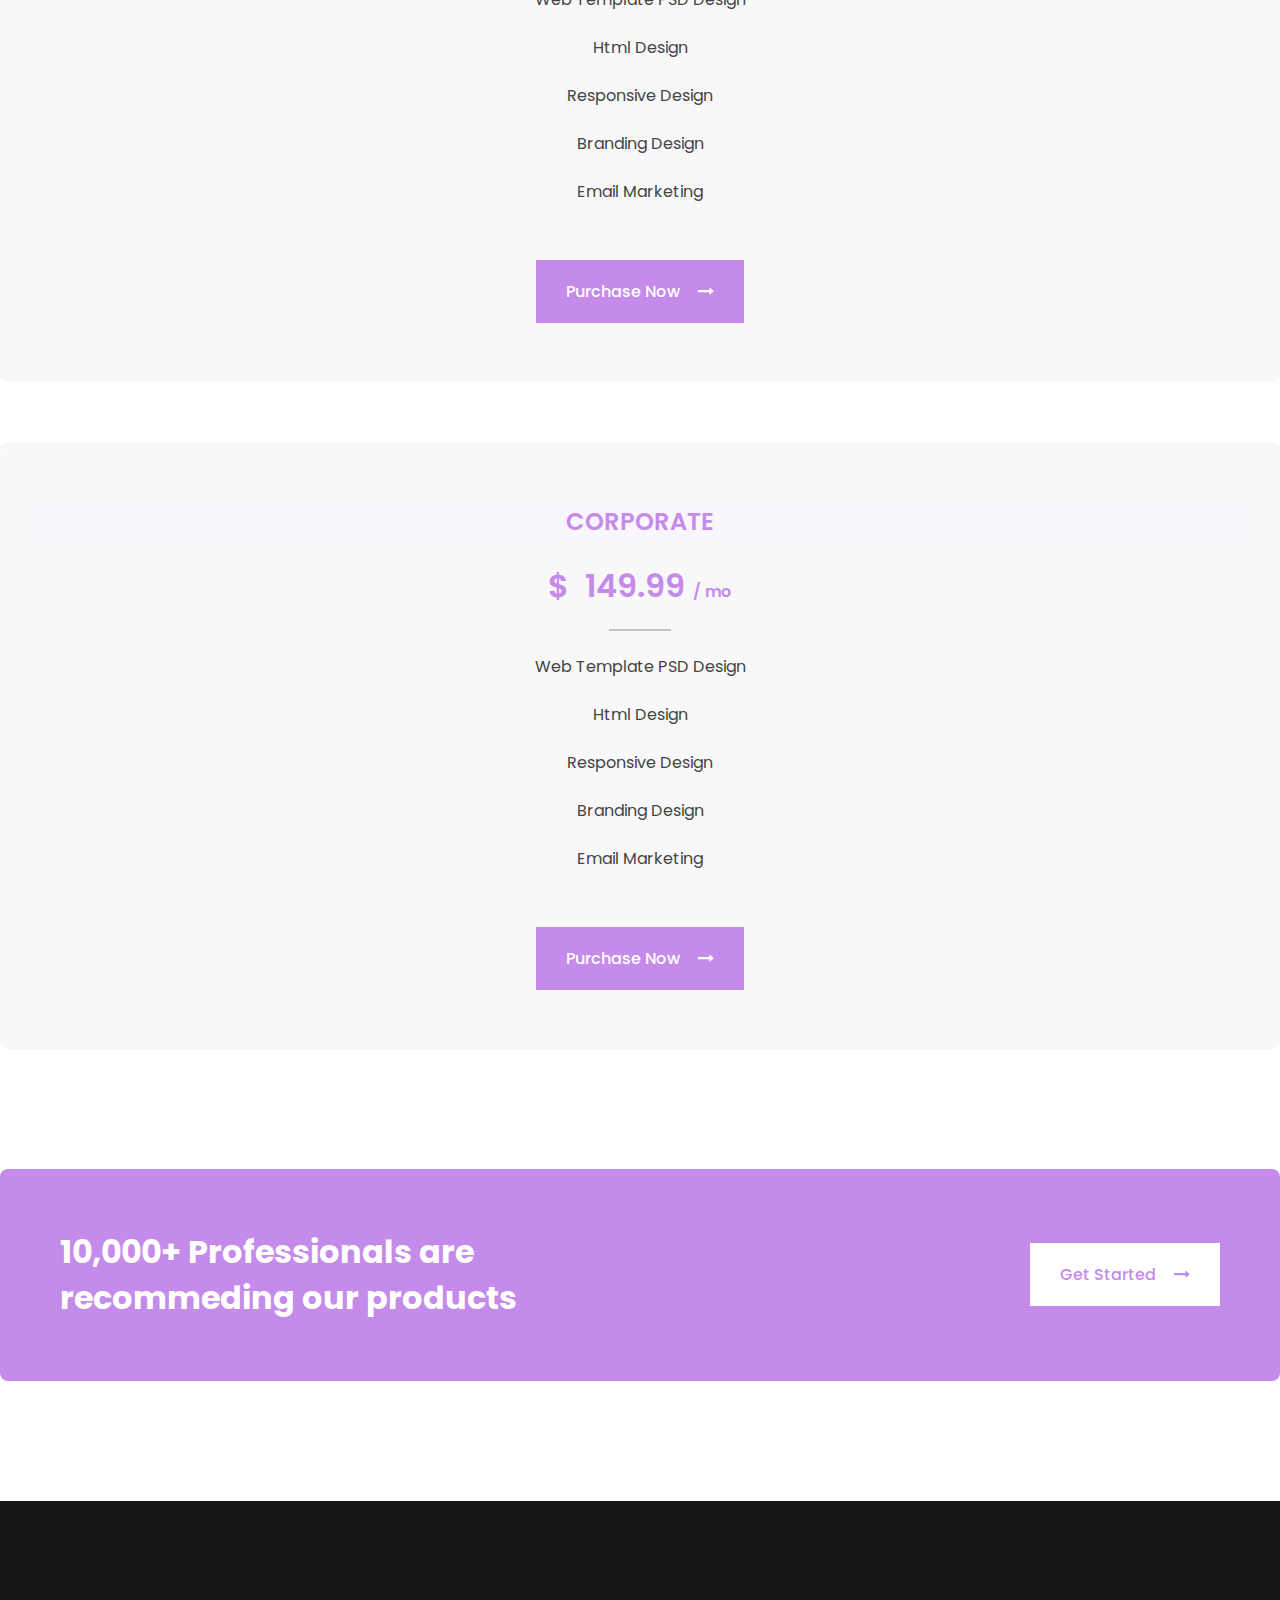
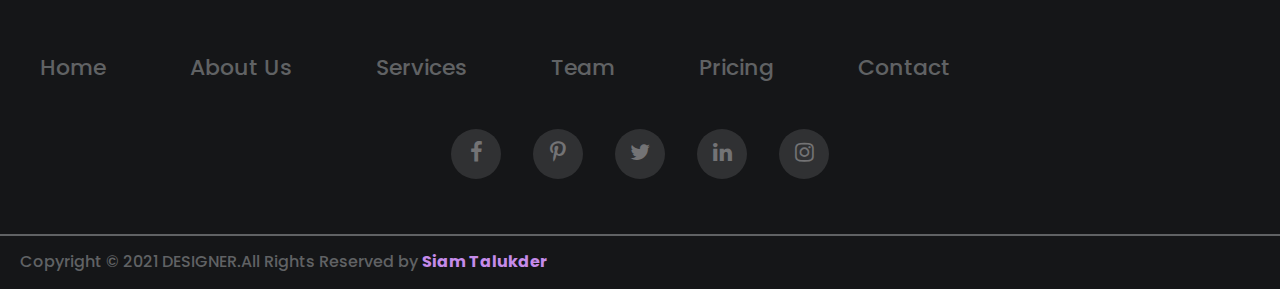
==== commit d398415f: "siam" ====
--- a/index.html
+++ b/index.html
@@ -249,14 +249,143 @@
         </div>
         <div class="row">
             <div class="col-lg-3">
-                
+                <div class="team-item">
+                    <img src="images/team1.jpg" alt="" class="img-fluid w-100 h-100">
+                    <div class="team-overlay">
+                        <div class="team-img">
+                            <div class="team-img-item">
+                                <div class="team-img-item2">
+                                    <img src="images/team-round-1.jpg" alt="" class="img-fluid w-100 h-100">
+                                </div>
+                            </div>
+                        </div>
+                        <div class="team-con">
+                            <h3>Alex Ahmed</h3>
+                            <h5>Co-Founder</h5>
+                        </div>
+                        <div class="team-social">
+                            <div class="team-social-item">
+                                <a href="#">
+                                    <i class="fa fa-facebook"></i>
+                                </a>
+                            </div>
+                            <div class="team-social-item">
+                                <a href="#">
+                                    <i class="fa fa-twitter"></i>
+                                </a>
+                            </div>
+                            <div class="team-social-item">
+                                <a href="#">
+                                    <i class="fa fa-linkedin"></i>
+                                </a>
+                            </div>
+                        </div>
+                    </div>
+                </div>
             </div>
         </div>
     </div>
 </section>
 <!-- =====================Video Part Start Here================== -->
+<section id="video">
+    <div class="container">
+        <div class="row">
+            <div class="col-lg-12">
+                <div class="video-item">
+
+                </div>
+            </div>
+        </div>
+    </div>
+</section>
 <!-- =====================Counter Part Start Here================== -->
+<section id="counter">
+    <div class="container">
+        <div class="row">
+            <div class="col-lg-3">
+                <div class="counter-item">
+                    <h3>200+</h3>
+                    <h4>project done</h4>
+                </div>
+            </div>
+            <div class="col-lg-3">
+                <div class="counter-item">
+                    <h3>350+</h3>
+                    <h4>active clients</h4>
+                </div>
+            </div>
+            <div class="col-lg-3">
+                <div class="counter-item">
+                    <h3>228+</h3>
+                    <h4>cup of coffee</h4>
+                </div>
+            </div>
+            <div class="col-lg-3">
+                <div class="counter-item">
+                    <h3>10+</h3>
+                    <h4>working experience</h4>
+                </div>
+            </div>
+        </div>
+    </div>
+</section>
 <!-- =====================Testimonial Part Start Here================== -->
+<section id="testimonial">
+    <div class="container">
+        <div class="row">
+            <div class="col-lg-12">
+                <div class="sec-heading">
+                    <h4>testimonial</h4>
+                    <h3>What our clients are saying</h3>
+                </div>
+            </div>
+        </div>
+        <div class="row">
+            <div class="col-lg-12">
+                <div class="testi-item-main">
+                    <div class="testi-item-wrapper">
+                        <div class="testi-item">
+                            <div class="testi-img-main m-auto">
+                                <div class="testi-img">
+                                    <img src="images/team-round-1.jpg" alt="" class="img-fluid w-100 h-100">
+                                </div>
+                                <div class="testi-rating">
+                                    <h5><i class="fa fa-star"></i>&nbsp;4.9</h5>
+                                </div>
+                            </div>
+                            <div class="testi-con">
+                                <p>Lorem ipsum dolor sit amet, consectetur adipisicing elit, sed do eiusmod tempor incididunlabore et dolore magna aliqua. Ut enim ad minim veniam, quis nostrud exercitation ullamco labisi ut aliquip ex ea commodo consequat. Duis aute irure dolor in reprehenderit in voluptate velit esse cillum dolore eu fugiat nulla pariatur.</p>
+                                <h3>alex ahmed</h3>
+                                <h4>Marketer, USA</h4>
+                            </div>
+                        </div>
+                        <div class="testi-item">
+                            <div class="testi-img-main m-auto">
+                                <div class="testi-img">
+                                    <img src="images/team-round-1.jpg" alt="" class="img-fluid w-100 h-100">
+                                </div>
+                                <div class="testi-rating">
+                                    <h5><i class="fa fa-star"></i>&nbsp;5.0</h5>
+                                </div>
+                            </div>
+                            <div class="testi-con">
+                                <p>Lorem ipsum dolor sit amet, consectetur adipisicing elit, sed do eiusmod tempor incididunlabore et dolore magna aliqua. Ut enim ad minim veniam, quis nostrud exercitation ullamco labisi ut aliquip ex ea commodo consequat. Duis aute irure dolor in reprehenderit in voluptate velit esse cillum dolore eu fugiat nulla pariatur.</p>
+                                <h3>siam ahmed</h3>
+                                <h4>Designer, Italy</h4>
+                            </div>
+                        </div>
+                    </div>
+                    <div class="testi-prev testi-arrows">
+                        <i class="fa fa-chevron-left"></i>
+                    </div>
+                    <div class="testi-next testi-arrows">
+                        <i class="fa fa-chevron-right"></i>
+                    </div>
+                </div>
+            </div>
+        </div>
+    </div>
+</section>
 <!-- =====================Package Part Start Here================== -->
 <section id="package">
     <div class="container">
--- a/css/style.css
+++ b/css/style.css
@@ -255,12 +255,305 @@
     background-color: #e8dcf0;
     padding: 80px 0;
 }
+.team-item{
+    margin-top: 60px;
+    overflow: hidden;
+    height: 400px;
+    width: 100%;
+    border-radius: 8px;
+    -webkit-border-radius: 8px;
+    -moz-border-radius: 8px;
+    -ms-border-radius: 8px;
+    -o-border-radius: 8px;
+    position: relative;
+}
+.team-overlay{
+    position: absolute;
+    top: 0;
+    left: 0;
+    height: 0%;
+    width: 100%;
+    transition: all linear 0.3s;
+    background-color: rgba(19, 19, 19, 0.63);
+    -webkit-transition: all linear 0.3s;
+    -moz-transition: all linear 0.3s;
+    -ms-transition: all linear 0.3s;
+    -o-transition: all linear 0.3s;
+    opacity: 0;
+}
+.team-img{
+    display: flex;
+    justify-content: center;
+    padding-top: 60px;
+}
+.team-img-item{
+    height: 120px;
+    width: 120px;
+    background-color: #fff;
+    border-radius: 50%;
+    -webkit-border-radius: 50%;
+    -moz-border-radius: 50%;
+    -ms-border-radius: 50%;
+    -o-border-radius: 50%;
+    display: flex;
+    justify-content: center;
+    align-items: center;
+}
+.team-img-item2{
+    height: 110px;
+    width: 110px;
+    background-color: #ccc;
+    border-radius: 50%;
+    -webkit-border-radius: 50%;
+    -moz-border-radius: 50%;
+    -ms-border-radius: 50%;
+    -o-border-radius: 50%;
+    overflow: hidden;
+}
+.team-con{
+    text-align: center;
+    color: #fff;
+}
+.team-con h3{
+    font-size: 20px;
+    font-weight: 700;
+    padding-top: 30px;
+}
+.team-con h5{
+    font-size: 14px;
+    font-weight: 500;
+    padding-top: 10px;
+}
+.team-social{
+    display: flex;
+    justify-content: center;
+    padding-top: 30px;
+}
+.team-social-item{
+    margin: 0 10px;
+    height: 40px;
+    width: 40px;
+    background-color: #fff;
+    display: flex;
+    align-items: center;
+    justify-content: center;
+    overflow: hidden;
+    border-radius: 50%;
+    -webkit-border-radius: 50%;
+    -moz-border-radius: 50%;
+    -ms-border-radius: 50%;
+    -o-border-radius: 50%;
+    transition: all linear 0.3s;
+    -webkit-transition: all linear 0.3s;
+    -moz-transition: all linear 0.3s;
+    -ms-transition: all linear 0.3s;
+    -o-transition: all linear 0.3s;
+}
+.team-social-item a{
+    line-height: 0;
+    padding: 15px;
+}
+.team-social-item a i{
+    font-size: 22px;
+    color: #868586;
+    line-height: 0;
+    transition: all linear 0.3s;
+    -webkit-transition: all linear 0.3s;
+    -moz-transition: all linear 0.3s;
+    -ms-transition: all linear 0.3s;
+    -o-transition: all linear 0.3s;
+}
+.team-social-item:hover{
+    background-color: #c58bea;
+}
+.team-social-item:hover a i{
+    color: #fff;
+}
+.team-item:hover .team-overlay{
+    height: 100%;
+    opacity: 1;
+}
 /* ==================Video Part Start Here=============== */
+#video{
+    padding-top: 120px;
+}
+.video-item{
+    height: 600px;
+    width: 100%;
+    background-color: #abaaaa;
+    border-radius: 20px;
+    -webkit-border-radius: 20px;
+    -moz-border-radius: 20px;
+    -ms-border-radius: 20px;
+    -o-border-radius: 20px;
+}
 /* ==================Counter Part Start Here=============== */
+#counter{
+    margin-top: -100px;
+    background-color: #c58bea;
+    padding-top: 220px;
+    padding-bottom: 125px;
+}
+.counter-item{
+    text-align: center;
+    color: #fff;
+}
+.counter-item h3{
+    font-size: 35px;
+    font-weight: 700;
+}
+.counter-item h4{
+    padding-top: 12px;
+    font-size: 18px;
+    font-weight: 500;
+    text-transform: capitalize;
+}
 /* ==================Testimonial Part Start Here=============== */
+#testimonial{
+    padding-top: 120px;
+}
+#testimonial .sec-heading{
+    padding-bottom: 60px;
+}
+.testi-item-main{
+    padding: 30px 0;
+    background-color: #c58bea;
+    border-radius: 12px;
+    -webkit-border-radius: 12px;
+    -moz-border-radius: 12px;
+    -ms-border-radius: 12px;
+    -o-border-radius: 12px;
+    position: relative;
+}
+.testi-item{
+    margin: 0px 170px;
+    text-align: center;
+}
+.testi-img-main{
+    height: 100px;
+    width: 100px;
+    background-color: #fff;
+    border-radius: 50%;
+    -webkit-border-radius: 50%;
+    -moz-border-radius: 50%;
+    -ms-border-radius: 50%;
+    -o-border-radius: 50%;
+    display: flex;
+    align-items: center;
+    justify-content: center;
+    position: relative;
+}
+.testi-img{
+    height: 90px;
+    width: 90px;
+    background-color: #c58bea;
+    overflow: hidden;
+    border-radius: 50%;
+    -webkit-border-radius: 50%;
+    -moz-border-radius: 50%;
+    -ms-border-radius: 50%;
+    -o-border-radius: 50%;
+}
+.testi-rating{
+    position: absolute;
+    top: 0;
+    right: -50px;
+    padding: 8px 10px;
+    background-color: #fff;
+    font-size: 18px;
+    color: #ffba00;
+}
+.testi-con{
+    text-align: center;
+    color: #fff;
+}
+.testi-con p{
+    padding-top: 25px;
+    color: #fff
+}
+.testi-con h3{
+    font-size: 20px;
+    font-weight: 700;
+    padding-top: 20px;
+    text-transform: capitalize;
+}
+.testi-con h4{
+    font-size: 14px;
+    font-weight: 500;
+    padding-top: 11px;
+    padding-bottom: 5px;
+}
+.testi-prev{
+    position: absolute;
+    left: 50px;
+    top: 50%;
+    transform: translateY(-50%);
+    height: 50px;
+    width: 50px;
+    display: flex;
+    align-items: center;
+    justify-content: center;
+    border-radius: 50%;
+    -webkit-border-radius: 50%;
+    -moz-border-radius: 50%;
+    -ms-border-radius: 50%;
+    -o-border-radius: 50%;
+    background-color: #fff;
+    -webkit-transform: translateY(-50%);
+    -moz-transform: translateY(-50%);
+    -ms-transform: translateY(-50%);
+    -o-transform: translateY(-50%);
+    transition: all linear 0.3s;
+    -webkit-transition: all linear 0.3s;
+    -moz-transition: all linear 0.3s;
+    -ms-transition: all linear 0.3s;
+    -o-transition: all linear 0.3s;
+    cursor: pointer;
+}
+.testi-next{
+    position: absolute;
+    right: 50px;
+    top: 50%;
+    transform: translateY(-50%);
+    height: 50px;
+    width: 50px;
+    display: flex;
+    align-items: center;
+    justify-content: center;
+    border-radius: 50%;
+    -webkit-border-radius: 50%;
+    -moz-border-radius: 50%;
+    -ms-border-radius: 50%;
+    -o-border-radius: 50%;
+    background-color: #fff;
+    -webkit-transform: translateY(-50%);
+    -moz-transform: translateY(-50%);
+    -ms-transform: translateY(-50%);
+    -o-transform: translateY(-50%);
+    transition: all linear 0.3s;
+    -webkit-transition: all linear 0.3s;
+    -moz-transition: all linear 0.3s;
+    -ms-transition: all linear 0.3s;
+    -o-transition: all linear 0.3s;
+    cursor: pointer;
+}
+.testi-arrows i{
+    color: #c58bea;
+    transition: all linear 0.3s;
+    -webkit-transition: all linear 0.3s;
+    -moz-transition: all linear 0.3s;
+    -ms-transition: all linear 0.3s;
+    -o-transition: all linear 0.3s;
+}
+.testi-arrows:hover{
+    background-color: #9047c9;
+}
+.testi-arrows:hover i{
+    color: #fff;
+}
 /* ==================Package Part Start Here=============== */
 #package{
-    padding-top: 115px;
+    padding-top: 100px;
     padding-bottom: 120px;
 }
 .package-item{
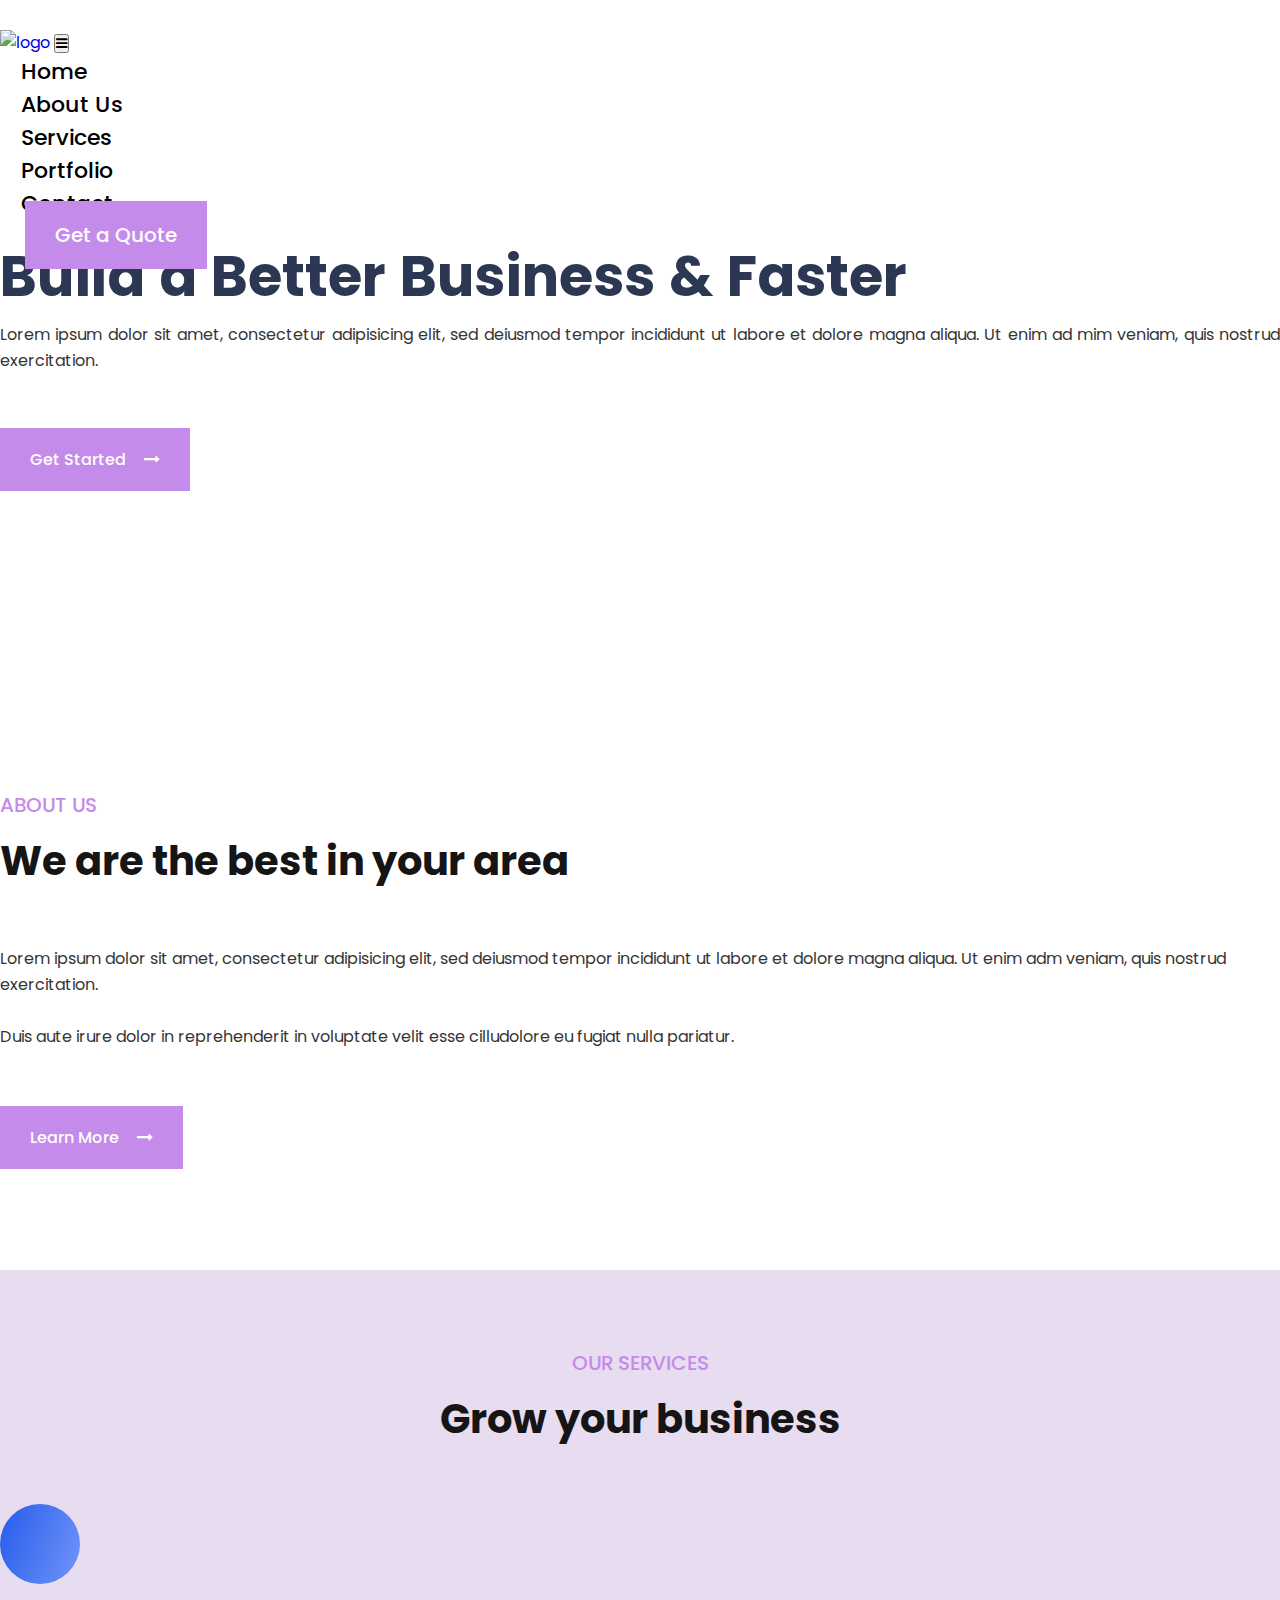
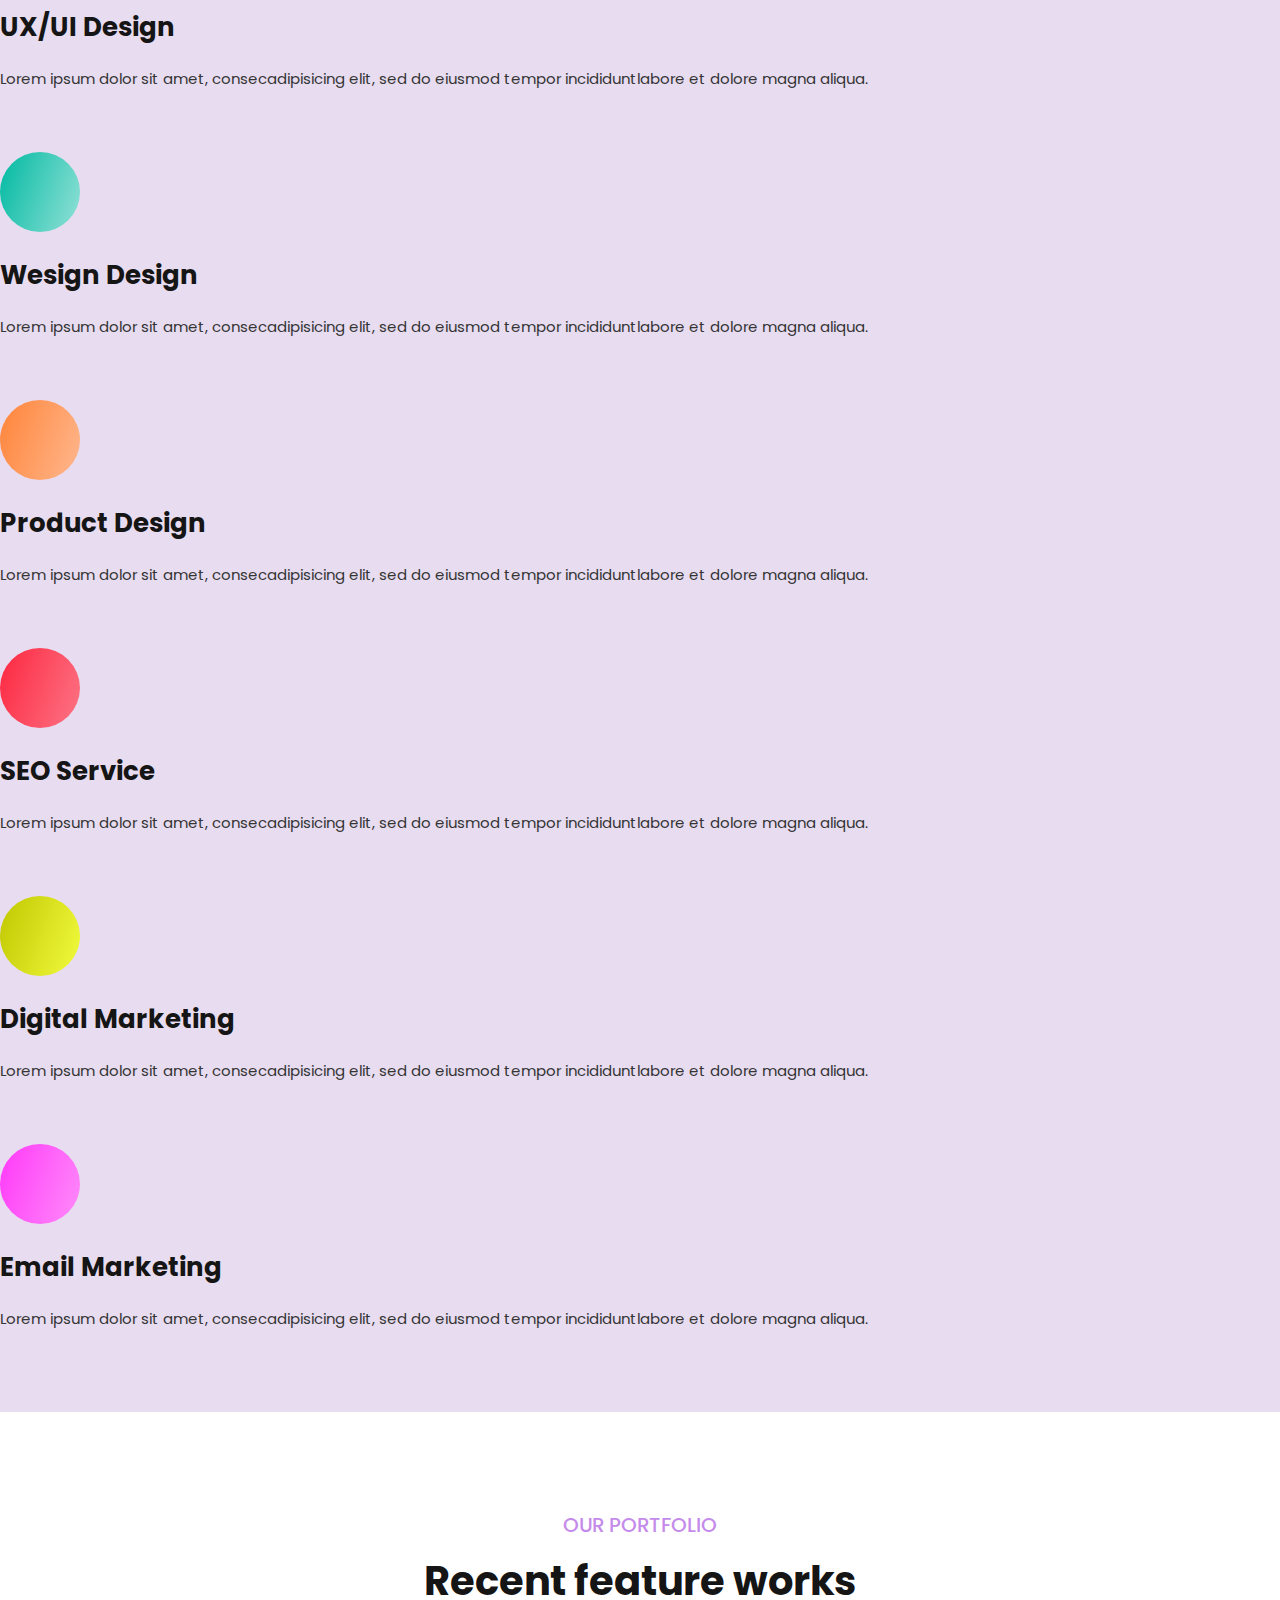
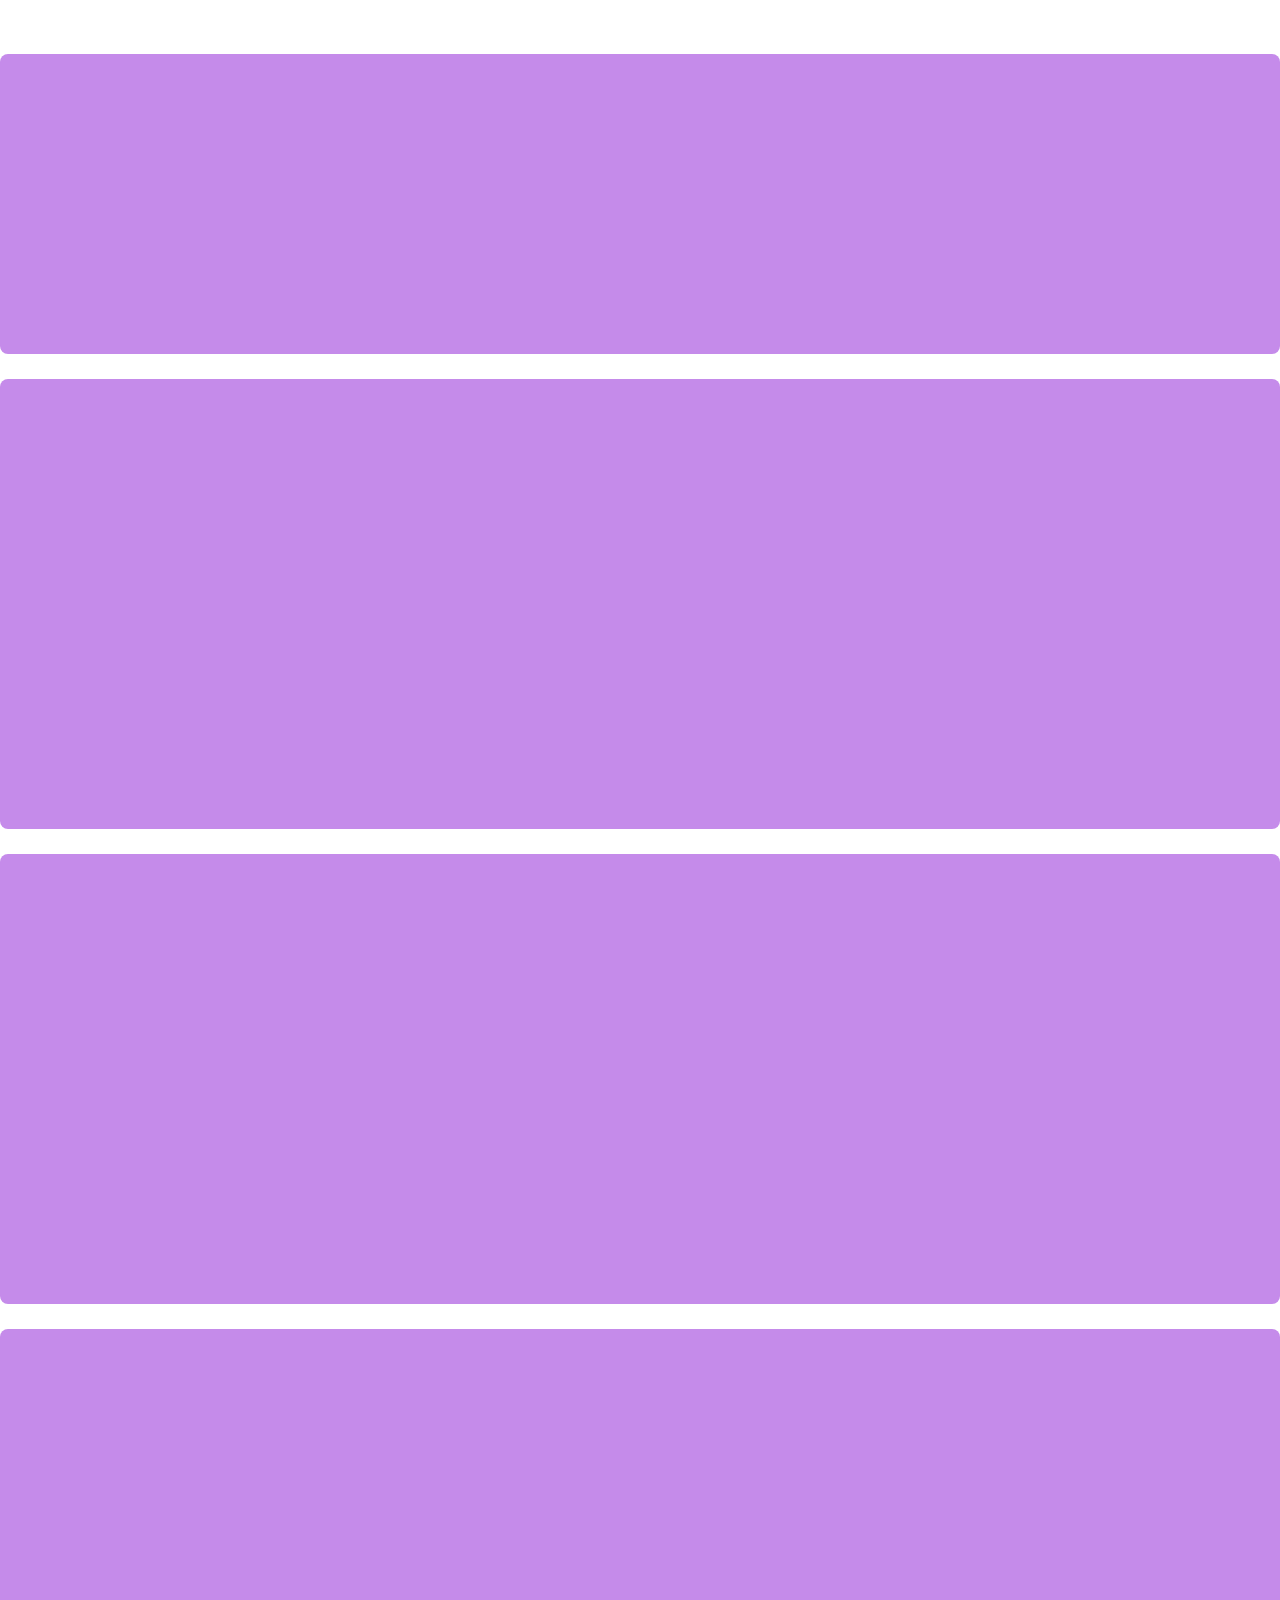
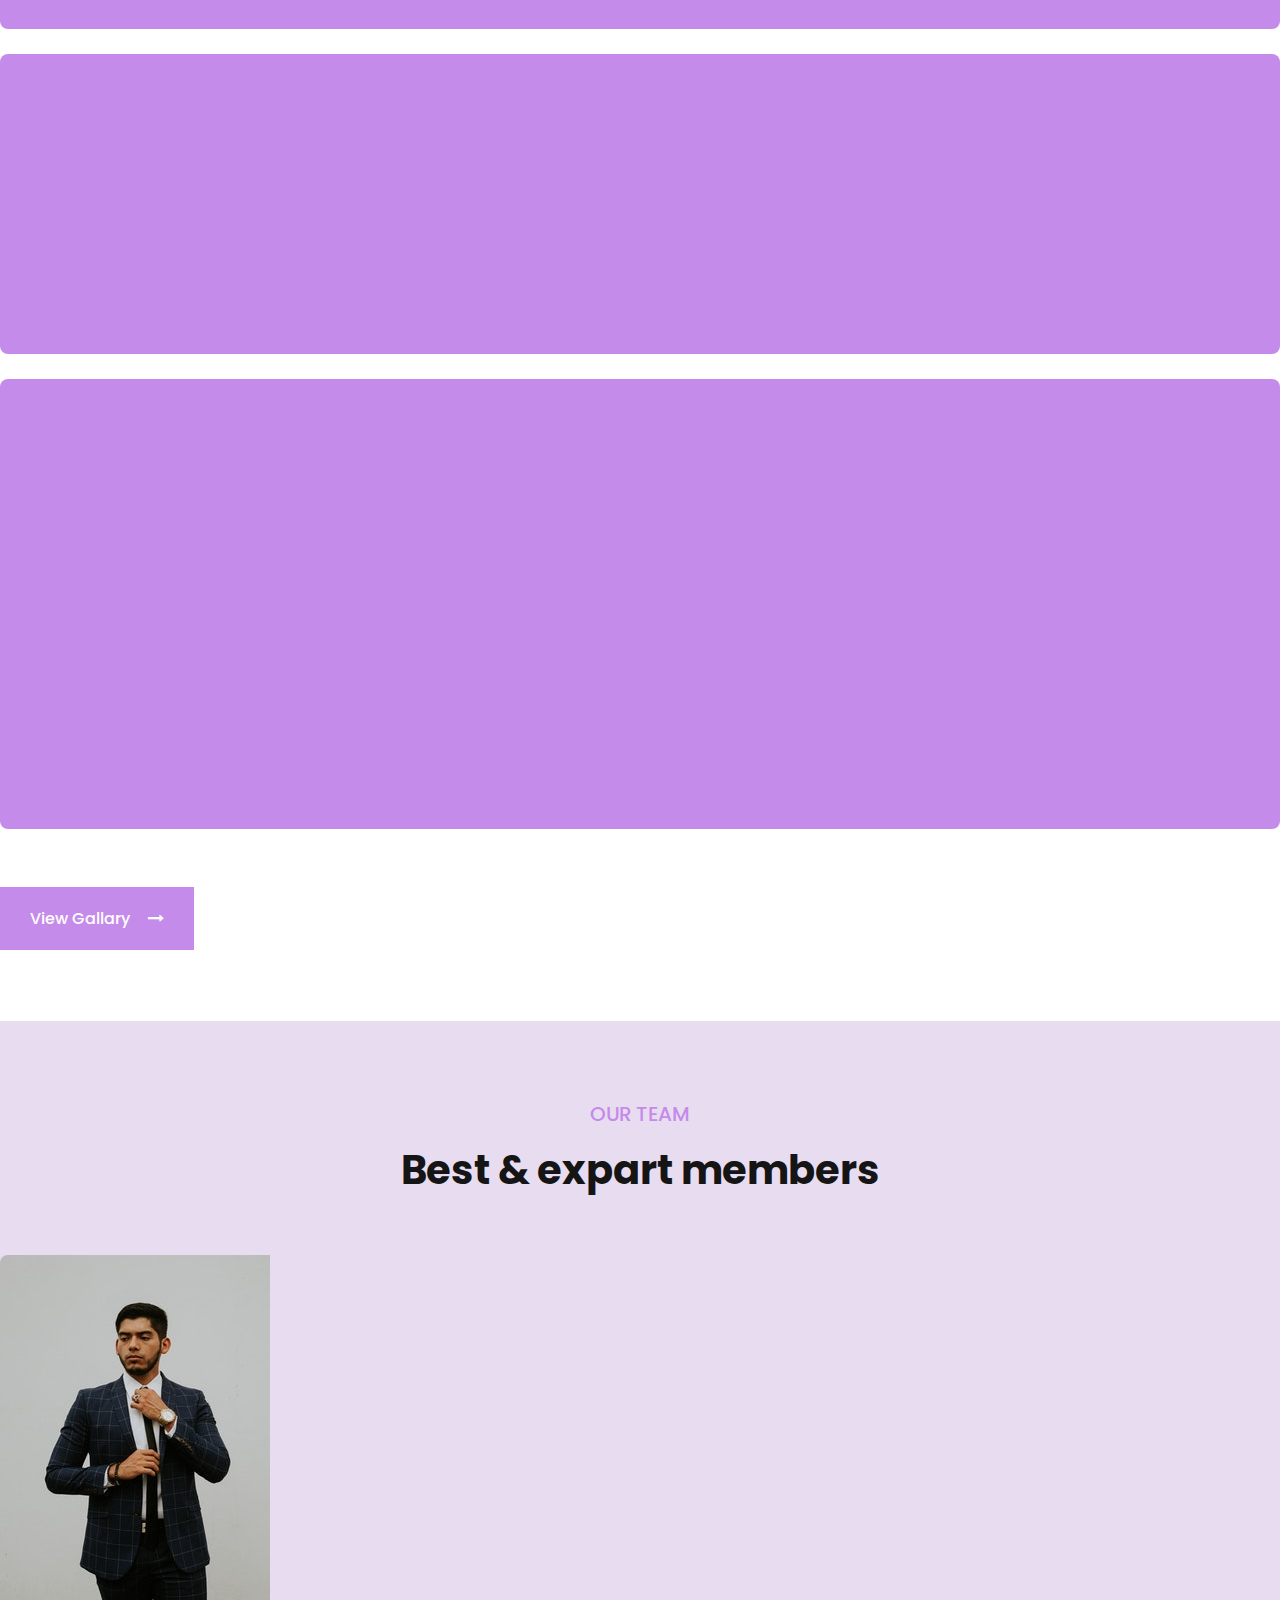
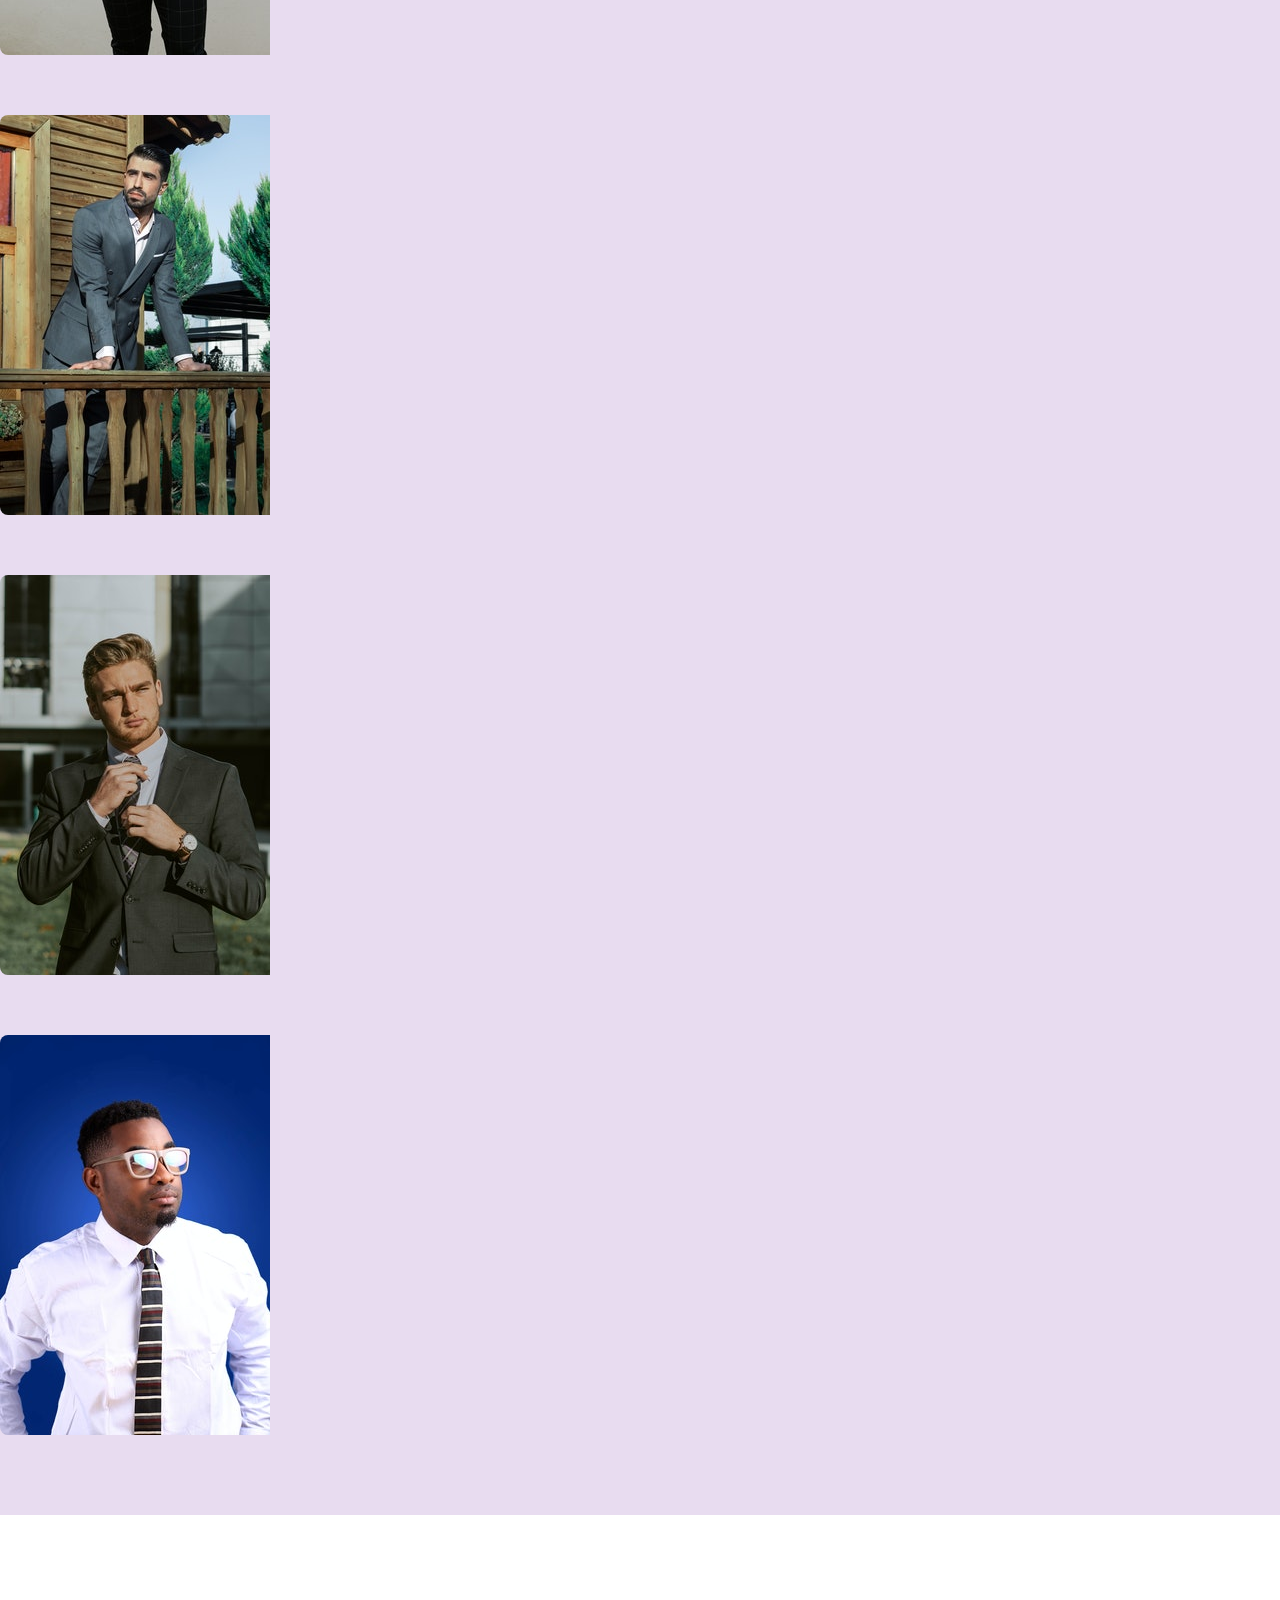
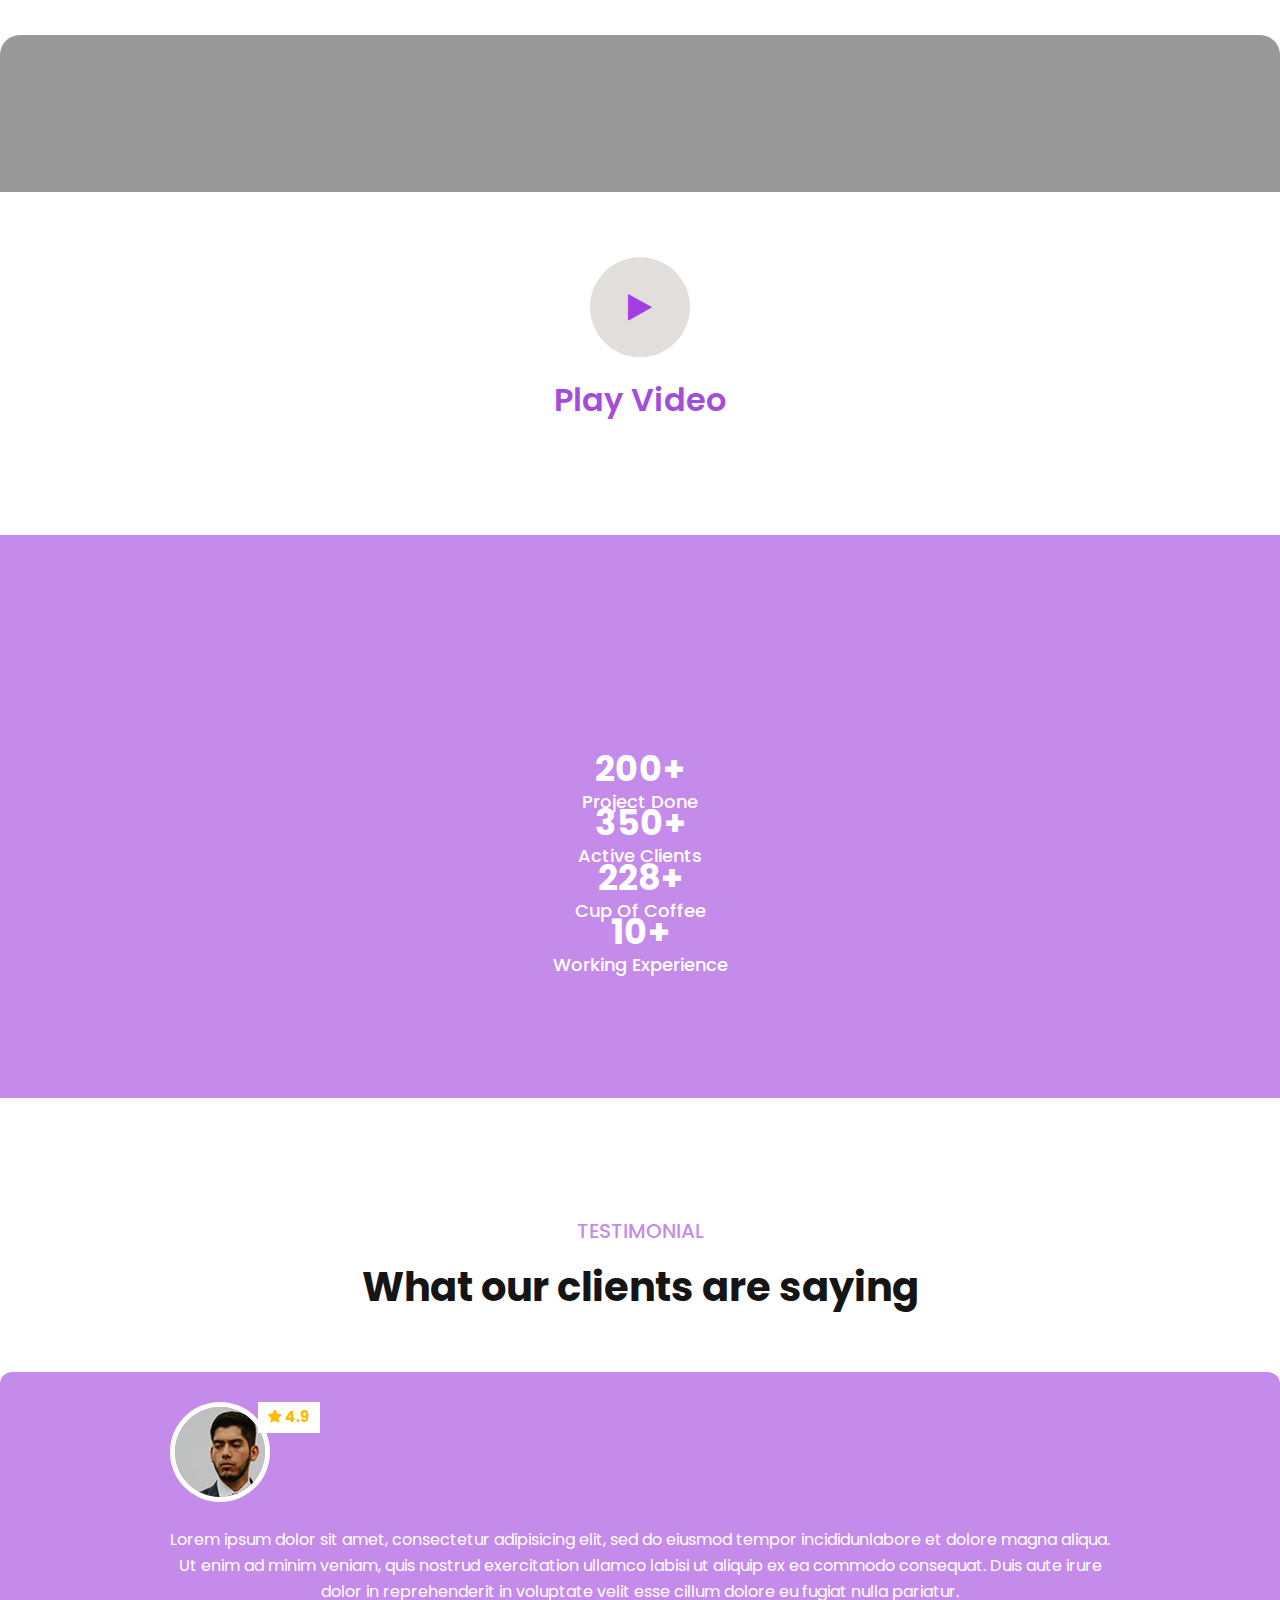
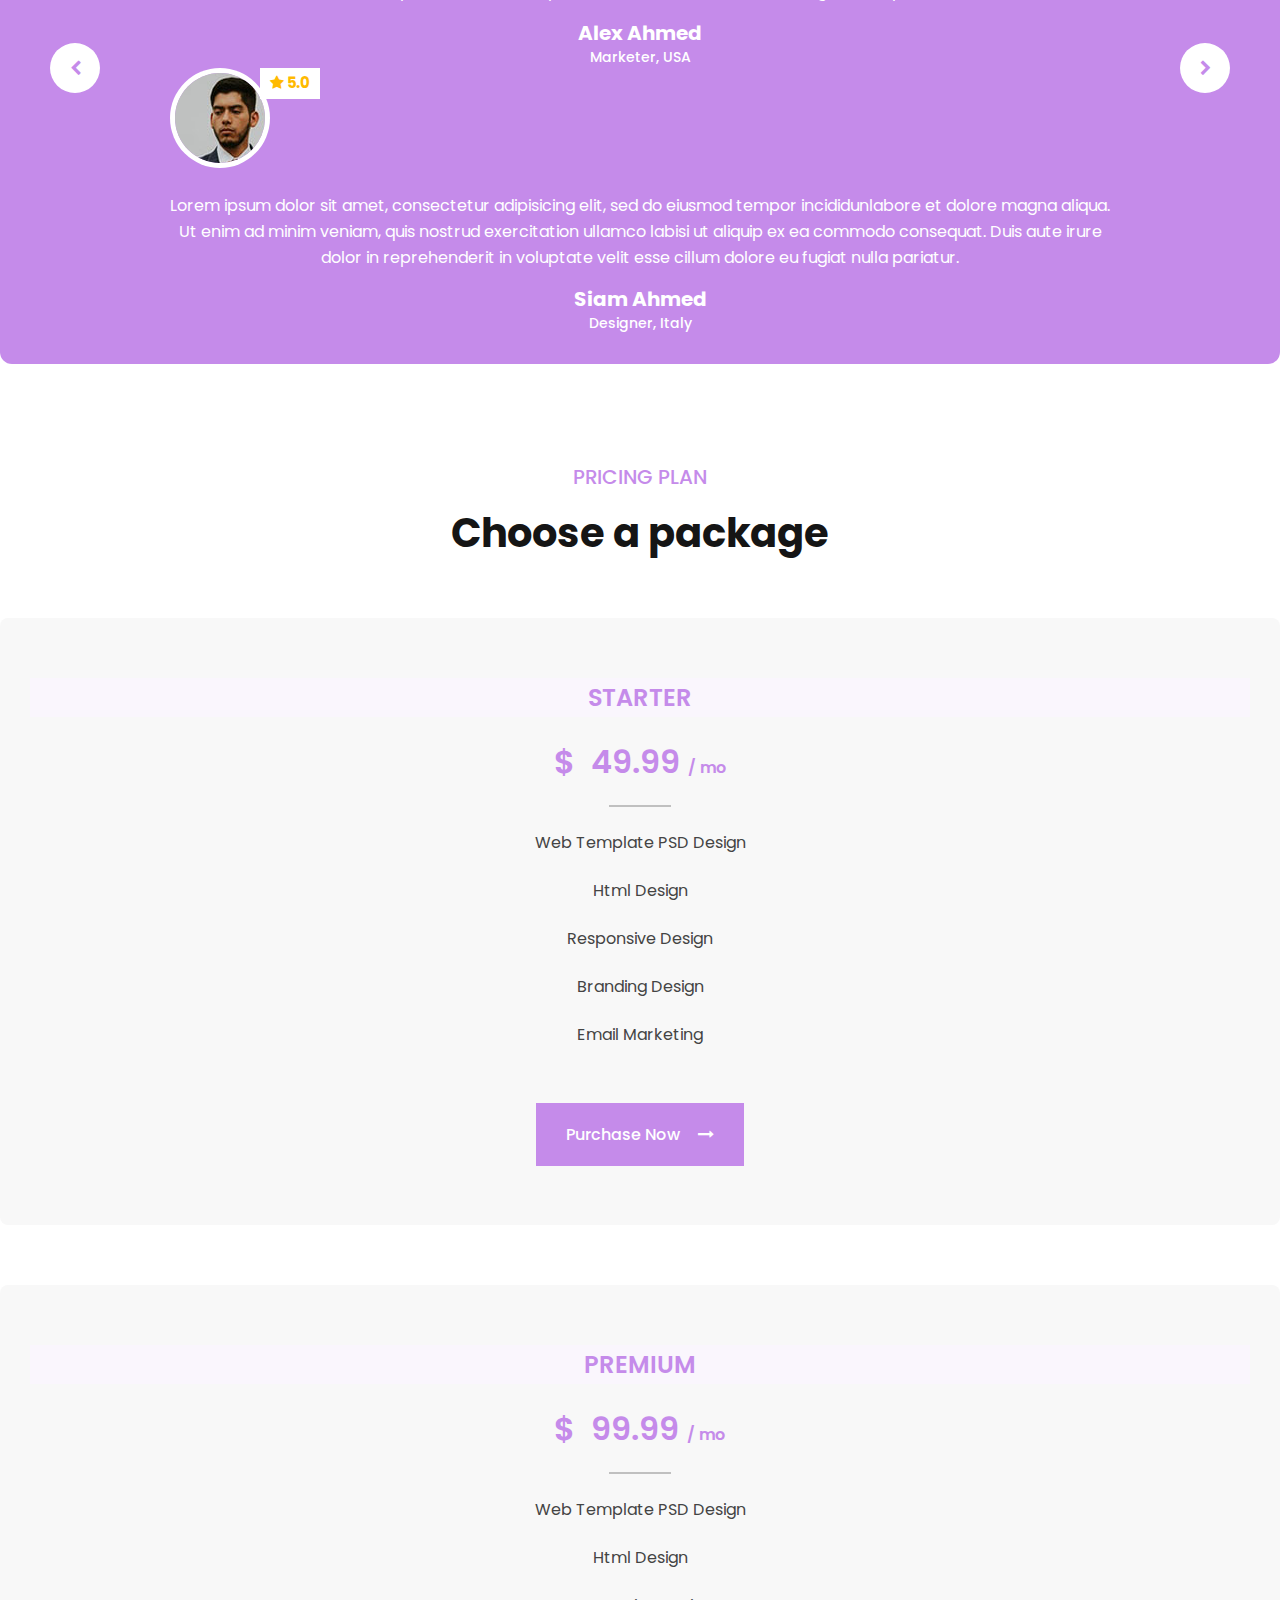
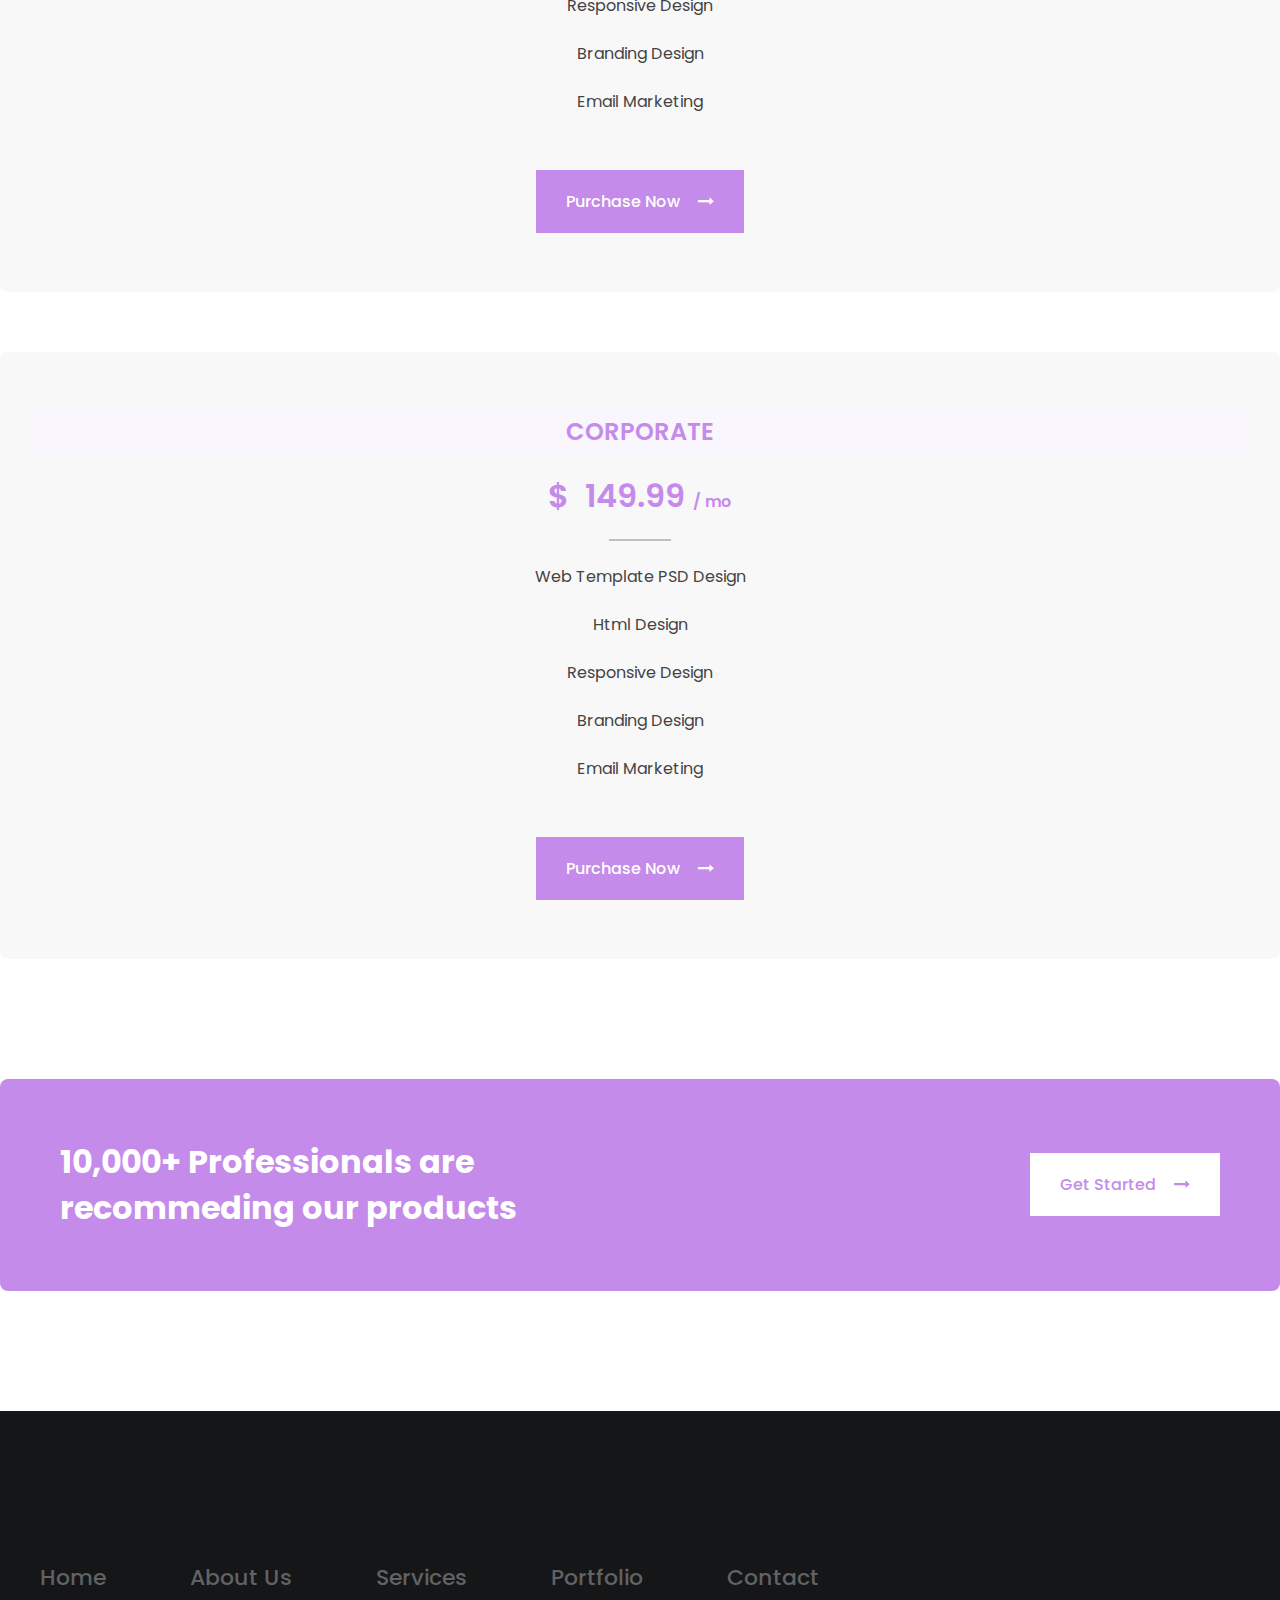
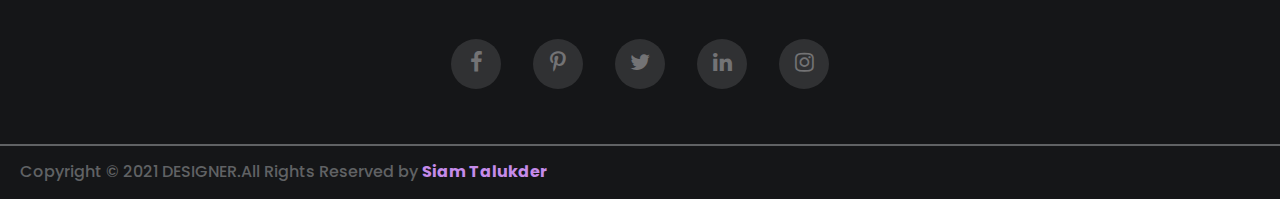
==== commit f68b4321: "abcd" ====
--- a/index.html
+++ b/index.html
@@ -11,11 +11,43 @@
     <link rel="stylesheet" href="css/font-awesome.min.css">
     <link rel="stylesheet" href="css/slick.css">
     <link rel="stylesheet" href="css/bootstrap.min.css">
+    <link rel="stylesheet" href="css/lightbox.min.css">
     <link rel="stylesheet" href="css/style.css">
 </head>
 <body>
 <!-- =====================Navbar Part Start Here================== -->
-
+<nav class="navbar navbar-expand-lg ">
+    <div class="container">
+      <a class="navbar-brand" href="index.html">
+        <img src="images/logo.png" alt="logo">
+      </a>
+      <button class="navbar-toggler" type="button" data-bs-toggle="collapse" data-bs-target="#navbarSupportedContent" aria-controls="navbarSupportedContent" aria-expanded="false" aria-label="Toggle navigation">
+        <i class="fa fa-bars" aria-hidden="true"></i>
+      </button>
+      <div class="collapse navbar-collapse" id="navbarSupportedContent">
+        <ul class="navbar-nav ms-auto mb-2 mb-lg-0">
+          <li class="nav-item">
+            <a class="nav-link active" aria-current="page" href="index.html">Home</a>
+          </li>
+          <li class="nav-item">
+            <a class="nav-link active" aria-current="page" href="about.html">About Us</a>
+          </li>
+          <li class="nav-item">
+            <a class="nav-link active" aria-current="page" href="service.html">Services</a>
+          </li>
+          <li class="nav-item">
+            <a class="nav-link active" aria-current="page" href="portfolio.html">Portfolio</a>
+          </li>
+          <li class="nav-item">
+            <a class="nav-link active" aria-current="page" href="contact.html">Contact</a>
+          </li>
+        </ul>
+      </div>
+      <div class="quote">
+          <a href="#">Get a Quote</a>
+      </div>
+    </div>
+  </nav> 
 <!-- =====================Bannar Part Start Here================== -->
 <section id="bannar">
     <div class="container">
@@ -175,7 +207,9 @@
                    <img src="images/port-short-1.jpg" alt="" class="img-fluid h-100 w-100">
                    <div class="port-item-overlay">
                        <div class="port-overlay-icon">
-                            <i class="fa fa-search-plus" aria-hidden="true"></i>
+                            <a href="images/port-short-1.jpg" data-lightbox="roadtrip">
+                                <i class="fa fa-search-plus" aria-hidden="true"></i>
+                            </a>
                        </div>
                    </div>
                 </div>
@@ -183,7 +217,9 @@
                     <img src="images/port-long-1.jpg" alt="" class="img-fluid h-100 w-100">
                     <div class="port-item-overlay">
                         <div class="port-overlay-icon">
-                             <i class="fa fa-search-plus" aria-hidden="true"></i>
+                            <a href="images/port-long-1.jpg" data-lightbox="roadtrip">
+                                <i class="fa fa-search-plus" aria-hidden="true"></i>
+                            </a>
                         </div>
                     </div>
                 </div>
@@ -193,7 +229,9 @@
                     <img src="images/port-long-2.jpg" alt="" class="img-fluid h-100 w-100">
                     <div class="port-item-overlay">
                         <div class="port-overlay-icon">
-                             <i class="fa fa-search-plus" aria-hidden="true"></i>
+                            <a href="images/port-long-2.jpg" data-lightbox="roadtrip">
+                                <i class="fa fa-search-plus" aria-hidden="true"></i>
+                            </a>
                         </div>
                     </div>
                 </div>
@@ -201,7 +239,9 @@
                     <img src="images/port-short-2.jpg" alt="" class="img-fluid h-100 w-100">
                     <div class="port-item-overlay">
                         <div class="port-overlay-icon">
-                             <i class="fa fa-search-plus" aria-hidden="true"></i>
+                            <a href="images/port-short-2.jpg" data-lightbox="roadtrip">
+                                <i class="fa fa-search-plus" aria-hidden="true"></i>
+                            </a>
                         </div>
                     </div>
                 </div>
@@ -211,7 +251,9 @@
                     <img src="images/port-short-3.jpg" alt="" class="img-fluid h-100 w-100">
                     <div class="port-item-overlay">
                         <div class="port-overlay-icon">
-                             <i class="fa fa-search-plus" aria-hidden="true"></i>
+                            <a href="images/port-short-3.jpg" data-lightbox="roadtrip">
+                                <i class="fa fa-search-plus" aria-hidden="true"></i>
+                            </a>
                         </div>
                     </div>
                 </div>
@@ -219,7 +261,9 @@
                     <img src="images/port-long-3.jpg" alt="" class="img-fluid h-100 w-100">
                     <div class="port-item-overlay">
                         <div class="port-overlay-icon">
-                             <i class="fa fa-search-plus" aria-hidden="true"></i>
+                            <a href="images/port-long-3.jpg" data-lightbox="roadtrip">
+                                <i class="fa fa-search-plus" aria-hidden="true"></i>
+                            </a>
                         </div>
                     </div>
                 </div>
@@ -252,32 +296,145 @@
                 <div class="team-item">
                     <img src="images/team1.jpg" alt="" class="img-fluid w-100 h-100">
                     <div class="team-overlay">
-                        <div class="team-img">
-                            <div class="team-img-item">
-                                <div class="team-img-item2">
-                                    <img src="images/team-round-1.jpg" alt="" class="img-fluid w-100 h-100">
-                                </div>
-                            </div>
-                        </div>
-                        <div class="team-con">
-                            <h3>Alex Ahmed</h3>
-                            <h5>Co-Founder</h5>
-                        </div>
-                        <div class="team-social">
-                            <div class="team-social-item">
-                                <a href="#">
-                                    <i class="fa fa-facebook"></i>
-                                </a>
-                            </div>
-                            <div class="team-social-item">
-                                <a href="#">
-                                    <i class="fa fa-twitter"></i>
-                                </a>
-                            </div>
-                            <div class="team-social-item">
-                                <a href="#">
-                                    <i class="fa fa-linkedin"></i>
-                                </a>
+                        <div class="team-overlay-wrapper">
+                            <div class="team-img">
+                                <div class="team-img-item">
+                                    <div class="team-img-item2">
+                                        <img src="images/team-round-1.jpg" alt="" class="img-fluid w-100 h-100">
+                                    </div>
+                                </div>
+                            </div>
+                            <div class="team-con">
+                                <h3>Nahid Islam</h3>
+                                <h5>Co-Founder</h5>
+                            </div>
+                            <div class="team-social">
+                                <div class="team-social-item">
+                                    <a href="#">
+                                        <i class="fa fa-facebook"></i>
+                                    </a>
+                                </div>
+                                <div class="team-social-item">
+                                    <a href="#">
+                                        <i class="fa fa-twitter"></i>
+                                    </a>
+                                </div>
+                                <div class="team-social-item">
+                                    <a href="#">
+                                        <i class="fa fa-linkedin"></i>
+                                    </a>
+                                </div>
+                            </div>
+                        </div>
+                    </div>
+                </div>
+            </div>
+            <div class="col-lg-3">
+                <div class="team-item">
+                    <img src="images/team2.jpg" alt="" class="img-fluid w-100 h-100">
+                    <div class="team-overlay">
+                        <div class="team-overlay-wrapper">
+                            <div class="team-img">
+                                <div class="team-img-item">
+                                    <div class="team-img-item2">
+                                        <img src="images/team-round-1.jpg" alt="" class="img-fluid w-100 h-100">
+                                    </div>
+                                </div>
+                            </div>
+                            <div class="team-con">
+                                <h3>Siam Talukder</h3>
+                                <h5>Co-Founder</h5>
+                            </div>
+                            <div class="team-social">
+                                <div class="team-social-item">
+                                    <a href="#">
+                                        <i class="fa fa-facebook"></i>
+                                    </a>
+                                </div>
+                                <div class="team-social-item">
+                                    <a href="#">
+                                        <i class="fa fa-twitter"></i>
+                                    </a>
+                                </div>
+                                <div class="team-social-item">
+                                    <a href="#">
+                                        <i class="fa fa-linkedin"></i>
+                                    </a>
+                                </div>
+                            </div>
+                        </div>
+                    </div>
+                </div>
+            </div>
+            <div class="col-lg-3">
+                <div class="team-item">
+                    <img src="images/team3.jpg" alt="" class="img-fluid w-100 h-100">
+                    <div class="team-overlay">
+                        <div class="team-overlay-wrapper">
+                            <div class="team-img">
+                                <div class="team-img-item">
+                                    <div class="team-img-item2">
+                                        <img src="images/team-round-1.jpg" alt="" class="img-fluid w-100 h-100">
+                                    </div>
+                                </div>
+                            </div>
+                            <div class="team-con">
+                                <h3>Soikot Ghose</h3>
+                                <h5>Co-Founder</h5>
+                            </div>
+                            <div class="team-social">
+                                <div class="team-social-item">
+                                    <a href="#">
+                                        <i class="fa fa-facebook"></i>
+                                    </a>
+                                </div>
+                                <div class="team-social-item">
+                                    <a href="#">
+                                        <i class="fa fa-twitter"></i>
+                                    </a>
+                                </div>
+                                <div class="team-social-item">
+                                    <a href="#">
+                                        <i class="fa fa-linkedin"></i>
+                                    </a>
+                                </div>
+                            </div>
+                        </div>
+                    </div>
+                </div>
+            </div>
+            <div class="col-lg-3">
+                <div class="team-item">
+                    <img src="images/team4.jpg" alt="" class="img-fluid w-100 h-100">
+                    <div class="team-overlay">
+                        <div class="team-overlay-wrapper">
+                            <div class="team-img">
+                                <div class="team-img-item">
+                                    <div class="team-img-item2">
+                                        <img src="images/team-round-1.jpg" alt="" class="img-fluid w-100 h-100">
+                                    </div>
+                                </div>
+                            </div>
+                            <div class="team-con">
+                                <h3>Ronojit Ahmed</h3>
+                                <h5>Co-Founder</h5>
+                            </div>
+                            <div class="team-social">
+                                <div class="team-social-item">
+                                    <a href="#">
+                                        <i class="fa fa-facebook"></i>
+                                    </a>
+                                </div>
+                                <div class="team-social-item">
+                                    <a href="#">
+                                        <i class="fa fa-twitter"></i>
+                                    </a>
+                                </div>
+                                <div class="team-social-item">
+                                    <a href="#">
+                                        <i class="fa fa-linkedin"></i>
+                                    </a>
+                                </div>
                             </div>
                         </div>
                     </div>
@@ -291,8 +448,18 @@
     <div class="container">
         <div class="row">
             <div class="col-lg-12">
-                <div class="video-item">
-
+                <div class="video-main">
+                    <div class="video-item">
+                        <video  muted loop id="myVideo"  width="100%" height="100%" >
+                            <source src="video/biz2.mp4" type="video/mp4" class="video-fluid w-100 h-100"> 
+                        </video>
+                    </div>
+                    <div class="video-icon">
+                        <button type="button" onclick="toggle(this)" id="myBtn">
+                            <i class="fa fa-play"></i>
+                        </button>
+                        <h4 id="siam-player">Play Video</h4>
+                    </div>
                 </div>
             </div>
         </div>
@@ -304,25 +471,25 @@
         <div class="row">
             <div class="col-lg-3">
                 <div class="counter-item">
-                    <h3>200+</h3>
+                    <h3><span class="counter">200</span>+</h3>
                     <h4>project done</h4>
                 </div>
             </div>
             <div class="col-lg-3">
                 <div class="counter-item">
-                    <h3>350+</h3>
+                    <h3><span class="counter">350</span>+</h3>
                     <h4>active clients</h4>
                 </div>
             </div>
             <div class="col-lg-3">
                 <div class="counter-item">
-                    <h3>228+</h3>
+                    <h3><span class="counter">228</span>+</h3>
                     <h4>cup of coffee</h4>
                 </div>
             </div>
             <div class="col-lg-3">
                 <div class="counter-item">
-                    <h3>10+</h3>
+                    <h3><span class="counter">10</span>+</h3>
                     <h4>working experience</h4>
                 </div>
             </div>
@@ -498,12 +665,11 @@
             <div class="col-lg-12 text-center ">
                 <div class="footer-nav">
                     <ul>
-                        <li><a href="#">home</a></li>
-                        <li><a href="#">about us</a></li>
-                        <li><a href="#">services</a></li>
-                        <li><a href="#">team</a></li>
-                        <li><a href="#">pricing</a></li>
-                        <li><a href="#">contact</a></li>
+                        <li><a href="index.html">home</a></li>
+                        <li><a href="about.html">about us</a></li>
+                        <li><a href="service.html">services</a></li>
+                        <li><a href="portfolio.html">portfolio</a></li>
+                        <li><a href="contact.html">contact</a></li>
                     </ul>
                 </div>
             </div>
@@ -538,6 +704,9 @@
 <script src="js/bootstrap.bundle.min.js"></script>
 <script src="js/jquery-1.12.4.min.js"></script>
 <script src="js/slick.min.js"></script>
+<script src="js/jquery.counterup.min.js"></script>
+<script src="js/waypoints.min.js"></script>
+<script src="js/lightbox.min.js"></script>
 <script src="js/custom.js"></script>
 </body>
 </html>--- a/css/style.css
+++ b/css/style.css
@@ -33,13 +33,61 @@
     line-height: 26px;
 }
 /* ==================Navbar Part Start Here=============== */
+.navbar-expand-lg .navbar-nav .nav-link {
+    padding: 0 21px;
+    color: black;
+    font-size: 22px;
+    font-weight: 500;
+    transition: all linear 0.3s;
+    -webkit-transition: all linear 0.3s;
+    -moz-transition: all linear 0.3s;
+    -ms-transition: all linear 0.3s;
+    -o-transition: all linear 0.3s;
+}
+.navbar-expand-lg .navbar-nav .nav-link:hover{
+    color: #c58bea;
+}
+.quote{
+    margin-left: 25px;
+}
+.quote a{
+    padding: 20px 30px;
+    background-color: #c58bea;
+    font-size: 20px;
+    font-weight: 500;
+    color: #fff;
+    transition: all linear 0.3s;
+    -webkit-transition: all linear 0.3s;
+    -moz-transition: all linear 0.3s;
+    -ms-transition: all linear 0.3s;
+    -o-transition: all linear 0.3s;
+}
+.quote a:hover{
+    -webkit-box-shadow: 2px 2px 23px 4px #c68beabe; 
+    box-shadow: 2px 2px 23px 4px #c68beabc;
+}
+.navbar{
+    position: absolute;
+    top: 0;
+    left: 50%;
+    width: 100%;
+    padding-top: 30px;
+    transform: translateX(-50%);
+    -webkit-transform: translateX(-50%);
+    -moz-transform: translateX(-50%);
+    -ms-transform: translateX(-50%);
+    -o-transform: translateX(-50%);
+}
 /* ==================Bannar Part Start Here=============== */
 #bannar{
     background-image: url(../images/bannar.jpg);
     background-position: center;
     background-repeat: no-repeat;
     background-size: cover;
-    padding-top: 112px;
+    padding-top: 122px;
+}
+.bannar-left{
+    padding-top: 120px;
 }
 .bannar-left h1{
     font-size: 56px;
@@ -231,10 +279,12 @@
     -moz-transition: all linear 0.3s;
     -ms-transition: all linear 0.3s;
     -o-transition: all linear 0.3s;
+    overflow: hidden;
 }
 .port-overlay-icon i{
     color: black;
     font-size: 22px;
+    padding: 20px;
 }
 .portfolio-item:hover .port-item-overlay{
     height: 100%;
@@ -245,6 +295,7 @@
 .port-overlay-icon:hover{
     height: 70px;
     width: 70px;
+    overflow: hidden;
 }
 .portfolio-btn{
     padding-top: 70px;
@@ -273,12 +324,12 @@
     left: 0;
     height: 0%;
     width: 100%;
-    transition: all linear 0.3s;
+    transition: all linear 0.5s;
     background-color: rgba(19, 19, 19, 0.63);
-    -webkit-transition: all linear 0.3s;
-    -moz-transition: all linear 0.3s;
-    -ms-transition: all linear 0.3s;
-    -o-transition: all linear 0.3s;
+    -webkit-transition: all linear 0.5s;
+    -moz-transition: all linear 0.5s;
+    -ms-transition: all linear 0.5s;
+    -o-transition: all linear 0.5s;
     opacity: 0;
 }
 .team-img{
@@ -373,19 +424,82 @@
     height: 100%;
     opacity: 1;
 }
+.team-overlay-wrapper{
+    position: relative;
+    top: -320px;
+    transition: all linear 0.5s;
+    -webkit-transition: all linear 0.5s;
+    -moz-transition: all linear 0.5s;
+    -ms-transition: all linear 0.5s;
+    -o-transition: all linear 0.5s;
+}
+.team-item:hover .team-overlay-wrapper{
+    top: 0;
+}
 /* ==================Video Part Start Here=============== */
 #video{
     padding-top: 120px;
 }
-.video-item{
+.video-main{
     height: 600px;
     width: 100%;
-    background-color: #abaaaa;
     border-radius: 20px;
     -webkit-border-radius: 20px;
     -moz-border-radius: 20px;
     -ms-border-radius: 20px;
     -o-border-radius: 20px;
+    overflow: hidden;
+}
+.video-main video{
+    height: 100%;
+}
+.video-item{
+    position: relative;
+}
+.video-item::after{
+    position: absolute;
+    content: '';
+    top: 0;
+    left: 0;
+    height: 100%;
+    width: 100%;
+    background-color: rgba(7, 7, 7, 0.411);
+}
+.video-main{
+    position: relative;
+}
+.video-icon{
+    position: absolute;
+    top: 50%;
+    left: 50%;
+    text-align: center;
+    transform: translate(-50%,-50%);
+    -webkit-transform: translate(-50%,-50%);
+    -moz-transform: translate(-50%,-50%);
+    -ms-transform: translate(-50%,-50%);
+    -o-transform: translate(-50%,-50%);
+}
+.video-icon button{
+    height: 100px;
+    width: 100px;
+    background-color: rgb(226, 222, 220);
+    border-radius: 50%;
+    -webkit-border-radius: 50%;
+    -moz-border-radius: 50%;
+    -ms-border-radius: 50%;
+    -o-border-radius: 50%;
+    outline: none;
+    border: none;
+}
+.video-icon button i{
+    font-size: 30px;
+    color: #a43de4;
+}
+.video-icon h4{
+    padding-top: 30px;
+    font-size: 32px;
+    font-weight: 600;
+    color: #a34dd8;
 }
 /* ==================Counter Part Start Here=============== */
 #counter{
@@ -416,7 +530,7 @@
     padding-bottom: 60px;
 }
 .testi-item-main{
-    padding: 30px 0;
+    padding: 30px 170px;
     background-color: #c58bea;
     border-radius: 12px;
     -webkit-border-radius: 12px;
@@ -426,7 +540,7 @@
     position: relative;
 }
 .testi-item{
-    margin: 0px 170px;
+    margin: 0px 0px;
     text-align: center;
 }
 .testi-img-main{
@@ -774,4 +888,149 @@
 .footer-copyright h4 a{
     color: #c58bea;
     font-weight: 700;
-}+}
+/* ======================Aobot Page part start here======================== */
+#breadcrumb{
+    padding-top: 155px;
+    padding-bottom: 80px;
+    background-color: #f9f3fd;
+    text-align: center;
+}
+#breadcrumb .breadcrumb-wrap h2{
+    font-size: 32px;
+    font-weight: 700;
+    color: #b76de6;
+    text-transform: capitalize;
+}
+#breadcrumb .breadcrumb-wrap ul.breadcrumb-links {
+    display: -webkit-box;
+    display: -ms-flexbox;
+    display: flex;
+    -webkit-box-align: center;
+    -ms-flex-align: center;
+    align-items: center;
+    -webkit-box-pack: center;
+    -ms-flex-pack: center;
+    justify-content: center;
+}
+#breadcrumb .breadcrumb-wrap ul.breadcrumb-links li {
+    font-size: 16px;
+    color: #151515;
+    font-weight: 500;
+    padding-top: 20px;
+}
+#breadcrumb .breadcrumb-wrap ul.breadcrumb-links li a{
+    color: #151515;
+}
+#breadcrumb .breadcrumb-wrap ul.breadcrumb-links li i{
+    font-size: 15px;
+}
+#about-page .ab-page-text p{
+    padding-top: 50px;
+    text-align: justify;
+}
+#about-page #about{
+    padding-bottom: 0px;
+}
+/* ======================Service Page part start here======================== */
+#service-page .about-right .sec-heading{
+    padding-right: 0;
+}
+#service-page .about-right .sec-heading h3{
+    font-size: 38px;
+}
+#service-page .ab-page-text p{
+    padding-top: 40px;
+    text-align: justify;
+    padding-bottom: 90px;
+}
+#service-page #about{
+    padding-bottom: 0;
+}
+/* ======================Portfolio Page part start here======================== */
+#portfolio-page{
+
+}
+#page-number{
+    display: -webkit-box;
+    display: -ms-flexbox;
+    display: flex;
+    -webkit-box-pack: center;
+    -ms-flex-pack: center;
+    justify-content: center;
+    margin-top: 50px;
+    margin-bottom: 60px;
+}
+#page-number .page-num-btn{
+    height: 40px;
+    width: 40px;
+    border: 1px solid #999;
+    margin: 0 6px;
+    text-align: center;
+    line-height: 40px;
+    font-family: "Work Sans", sans-serif;
+    font-weight: 500;
+    font-size: 20px;
+    color: #999;
+    transition: all linear 0.3s;
+    display: flex;
+    align-items: center;
+    justify-content: center;
+    transition: all linear 0.3s;
+    -webkit-transition: all linear 0.3s;
+    -moz-transition: all linear 0.3s;
+    -ms-transition: all linear 0.3s;
+    -o-transition: all linear 0.3s;
+}
+.page-num-btn.xyz{
+    background-color: #c58bea;
+    color: #fff!important;
+    border: 1px solid #c58bea;
+}
+/* ======================Contact Page part start here======================== */
+#contact-page .about-left{
+    height: 465px;
+}
+#contact-page .about-right .sec-heading{
+    padding-right: 0;
+}
+#contact-page .about-right .sec-heading h3{
+    font-size: 38px;
+    padding-bottom: 30px;
+}
+.contact-form input{
+    width: 100%;
+    margin-top: 20px;
+    outline: none;
+    height: 35px;
+    padding-left: 15px;
+}
+.contact-form textarea{
+    width: 100%;
+    height: 100px;
+    margin-top: 20px;
+    outline: none;
+    padding-left: 15px;
+}
+.condition-main{
+    display: flex;
+    justify-content: space-between;
+    margin-top: 50px;
+}
+.term-condition{
+    display: flex;
+}
+.term-condition input{
+    height: 25px;
+    width: 25px;
+    margin-top: -5px;
+}
+.term-condition h4{
+    font-size: 16px;
+    font-weight: 500;
+}
+.term-condition h4 a{
+    color: #c58bea;
+    text-decoration: underline;
+    
+}
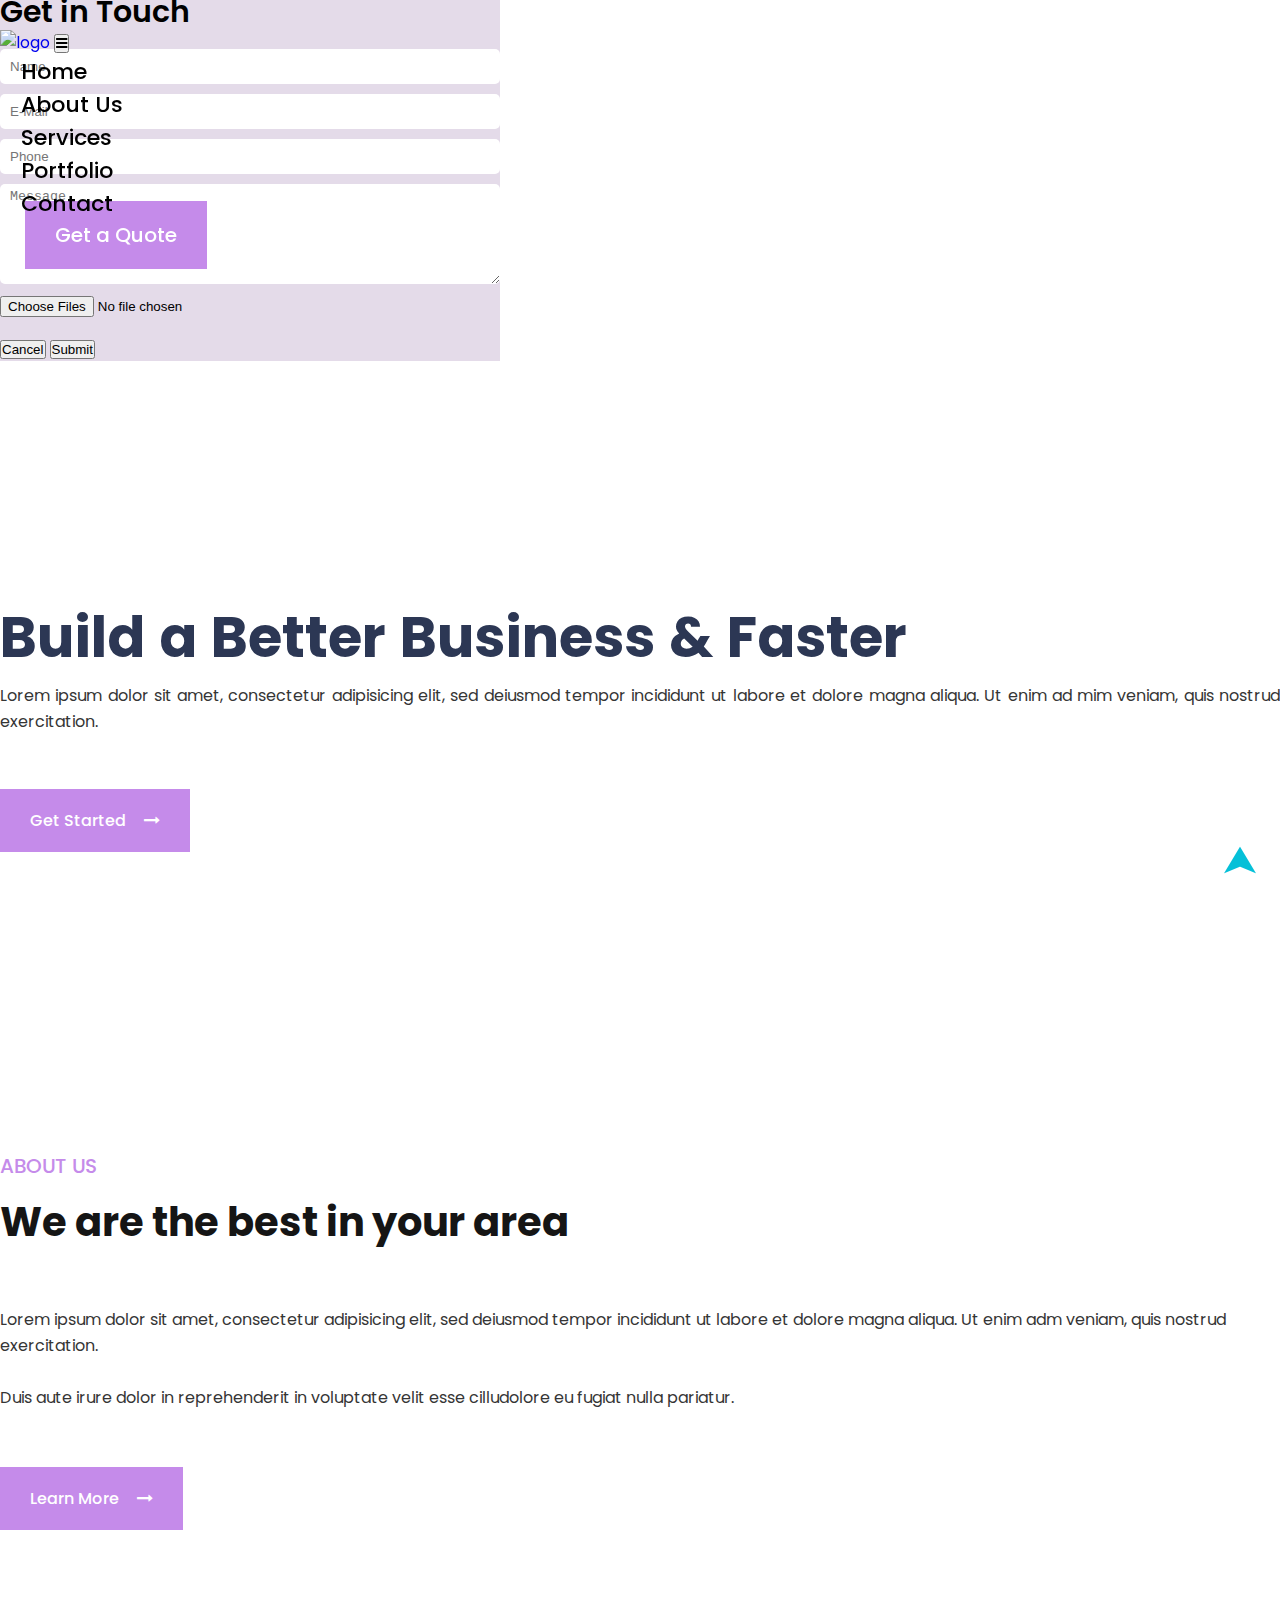
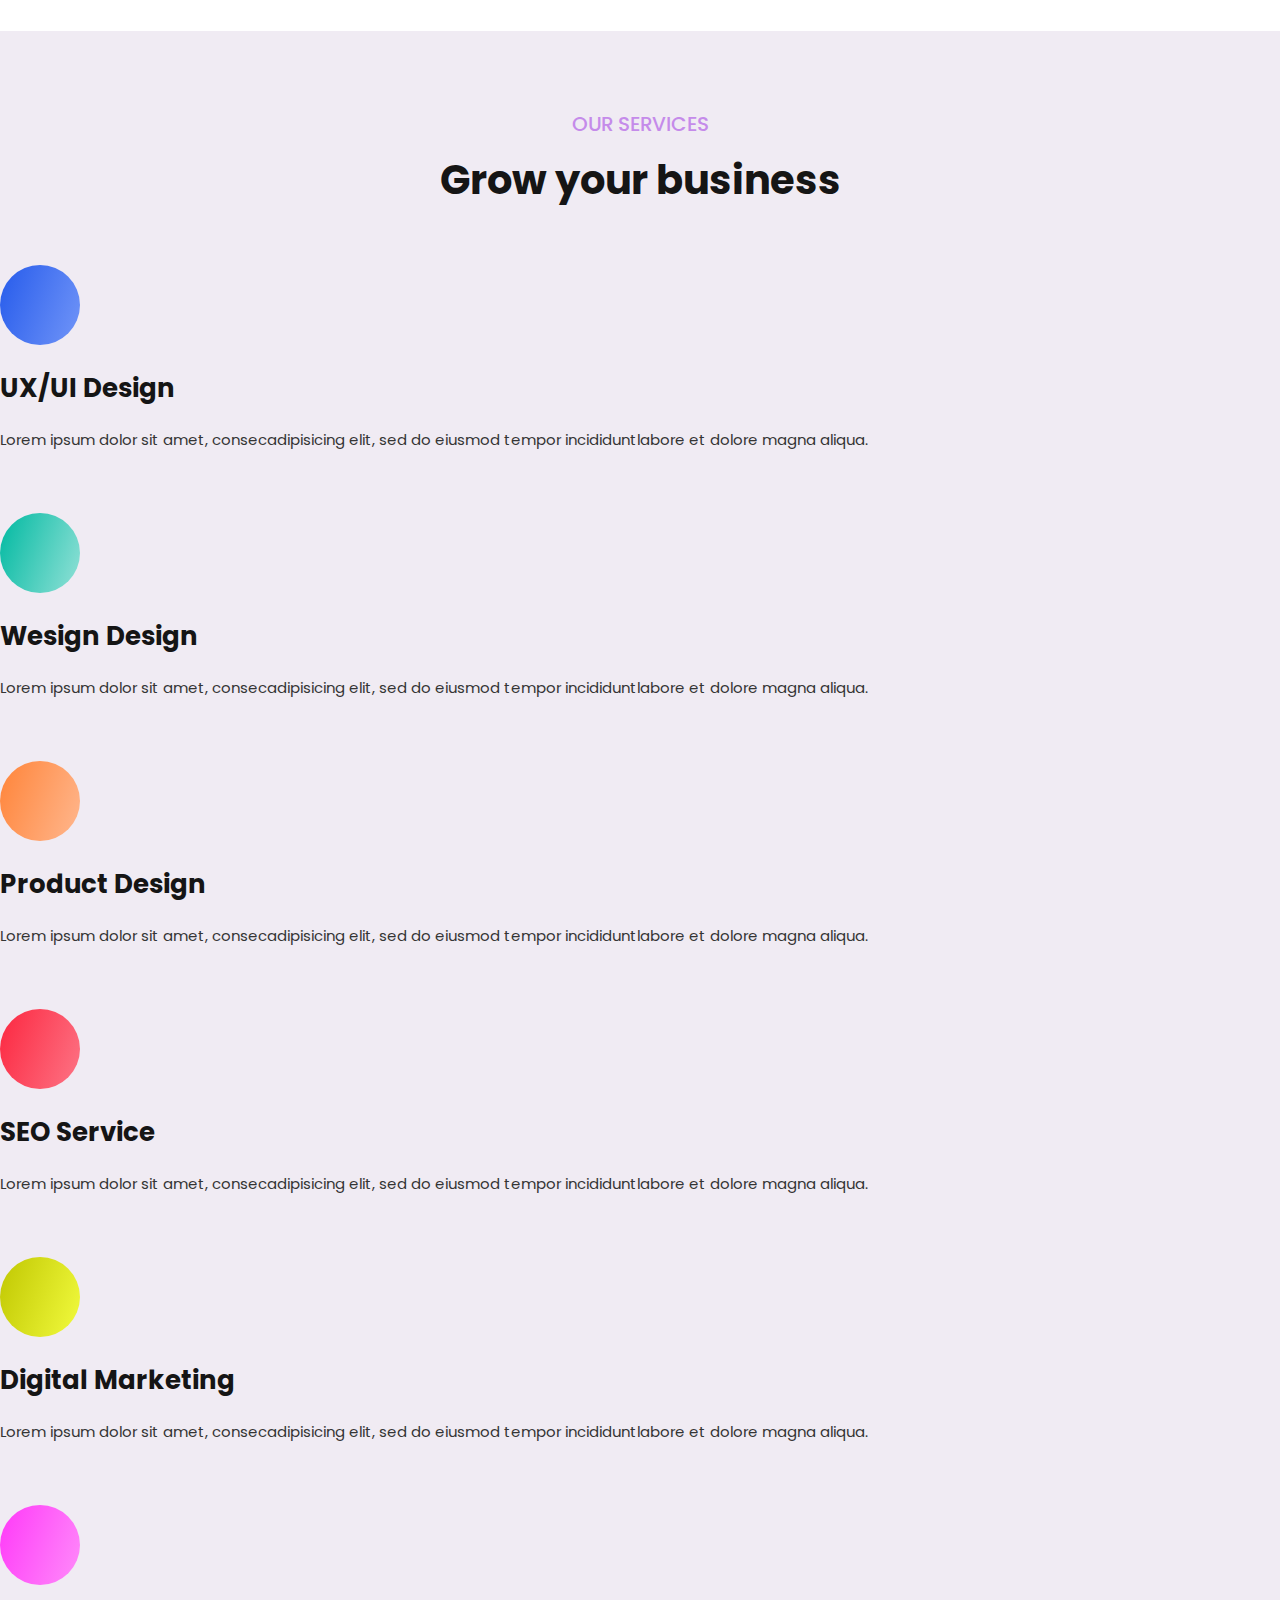
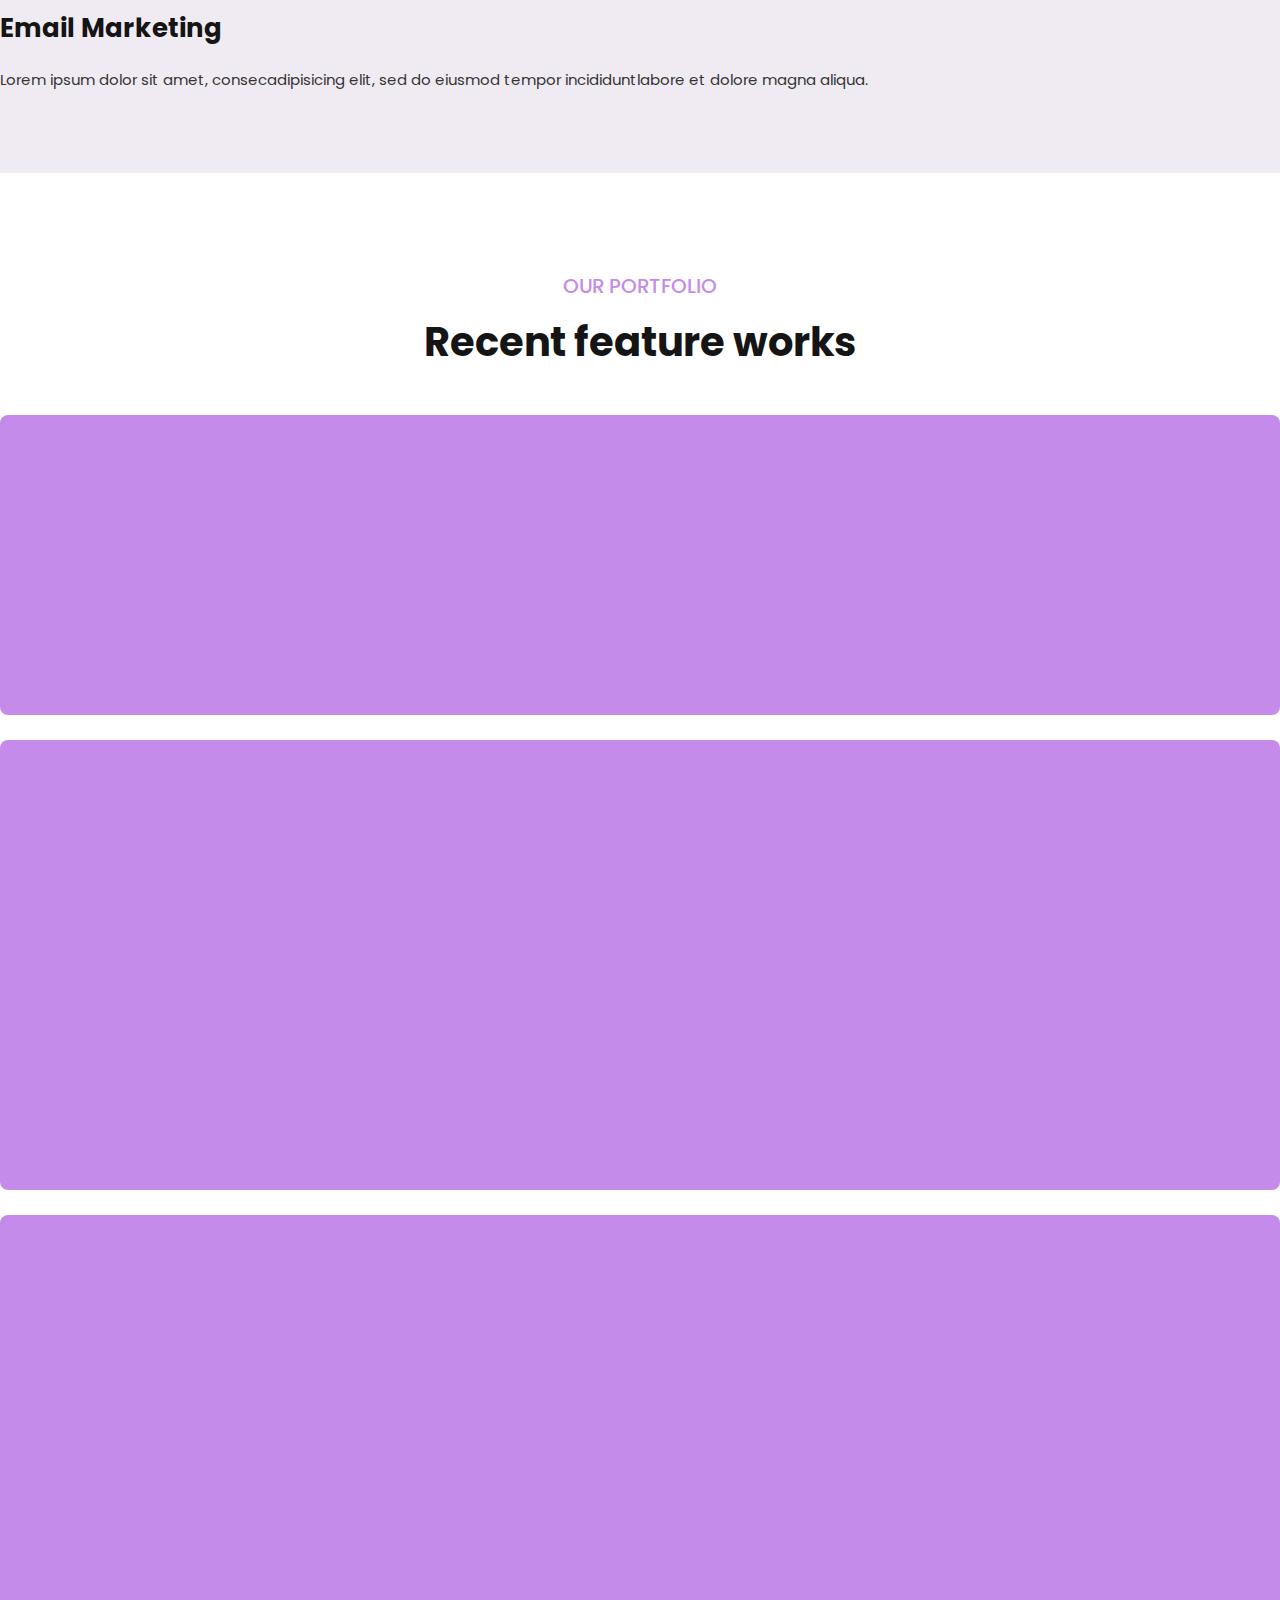
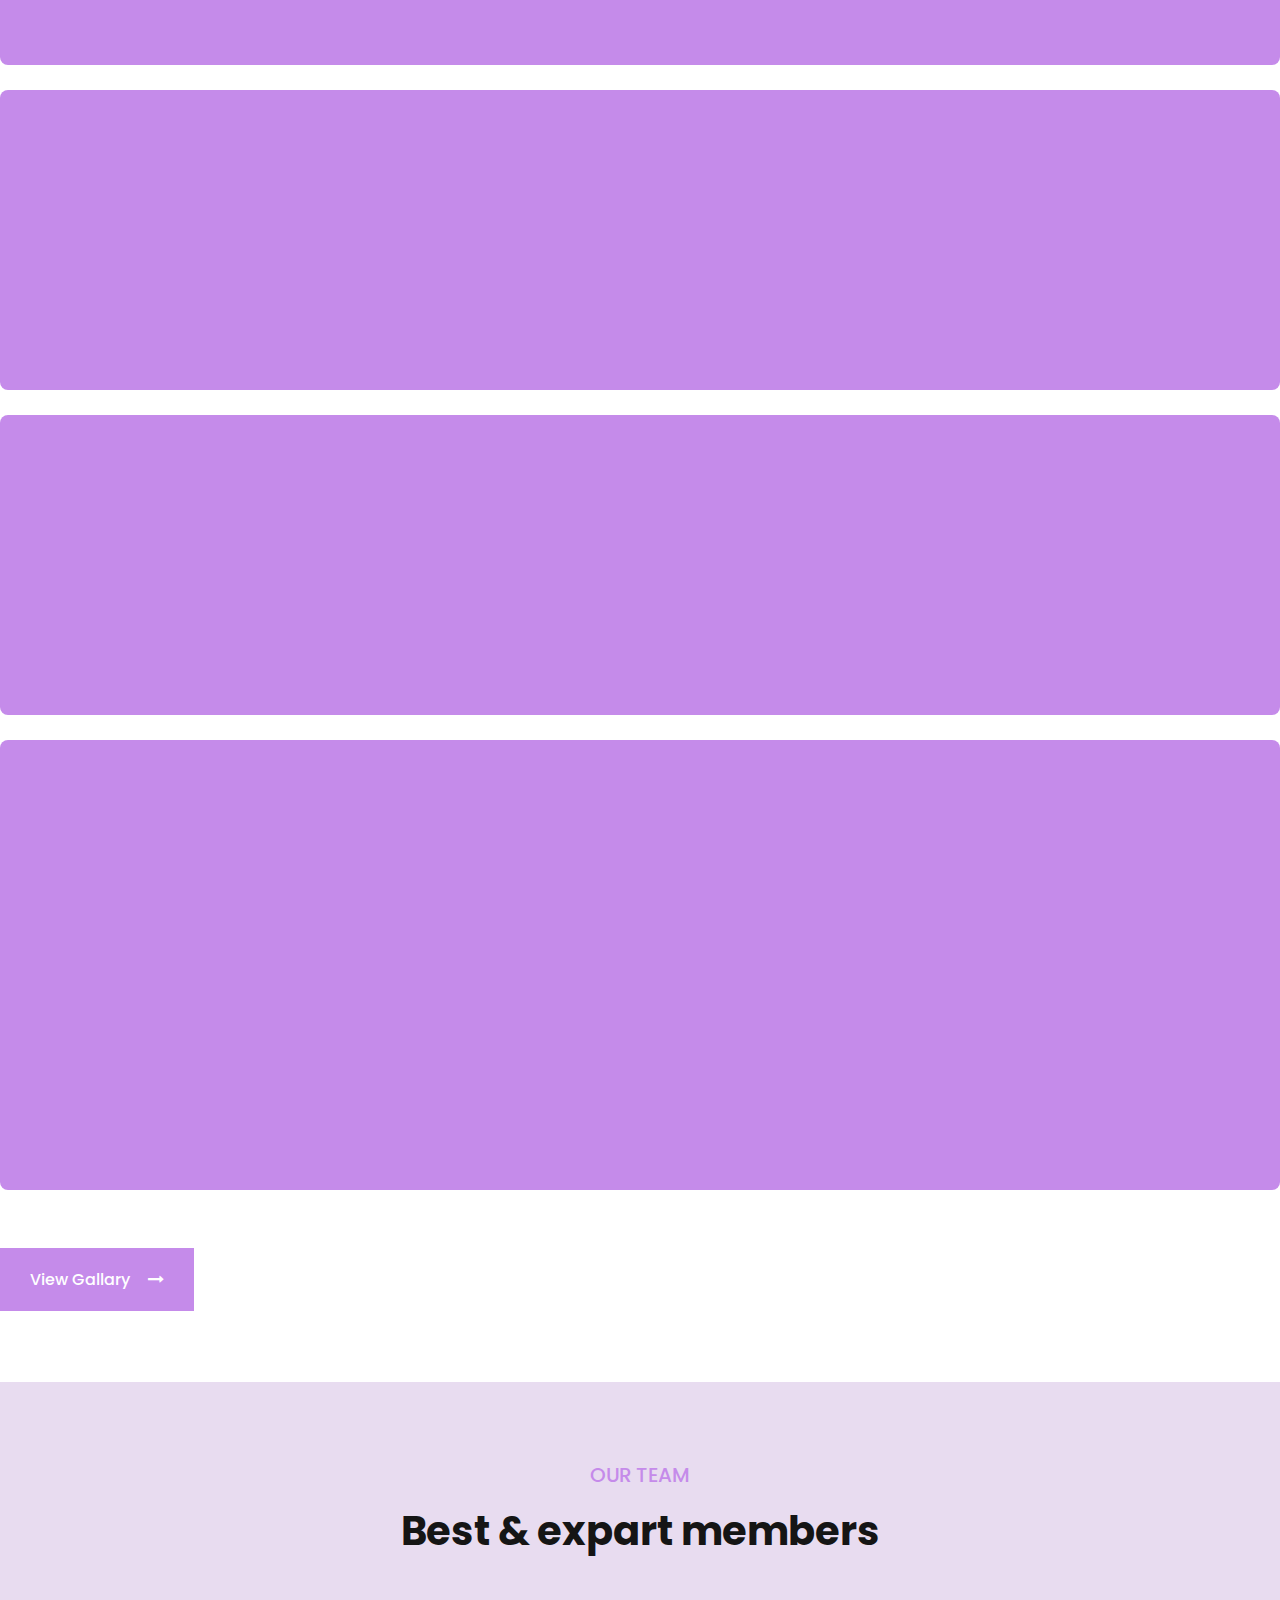
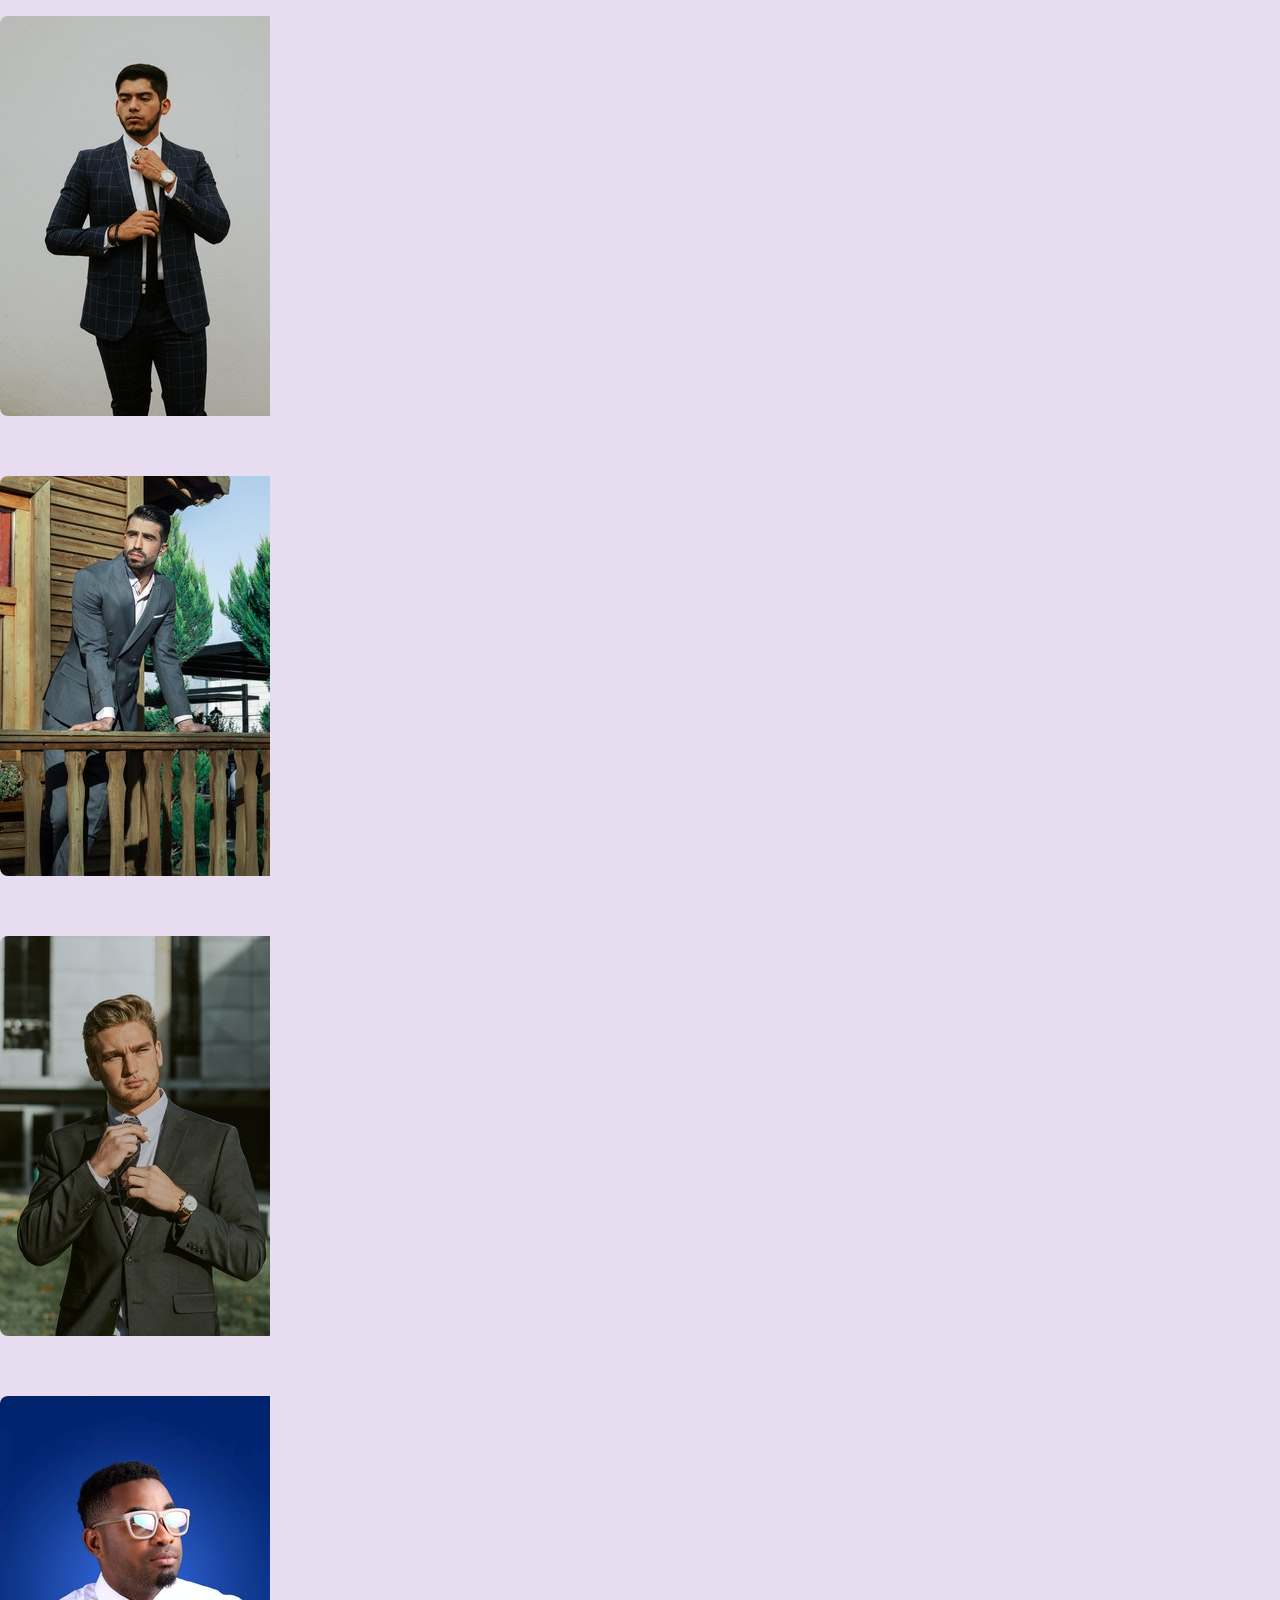
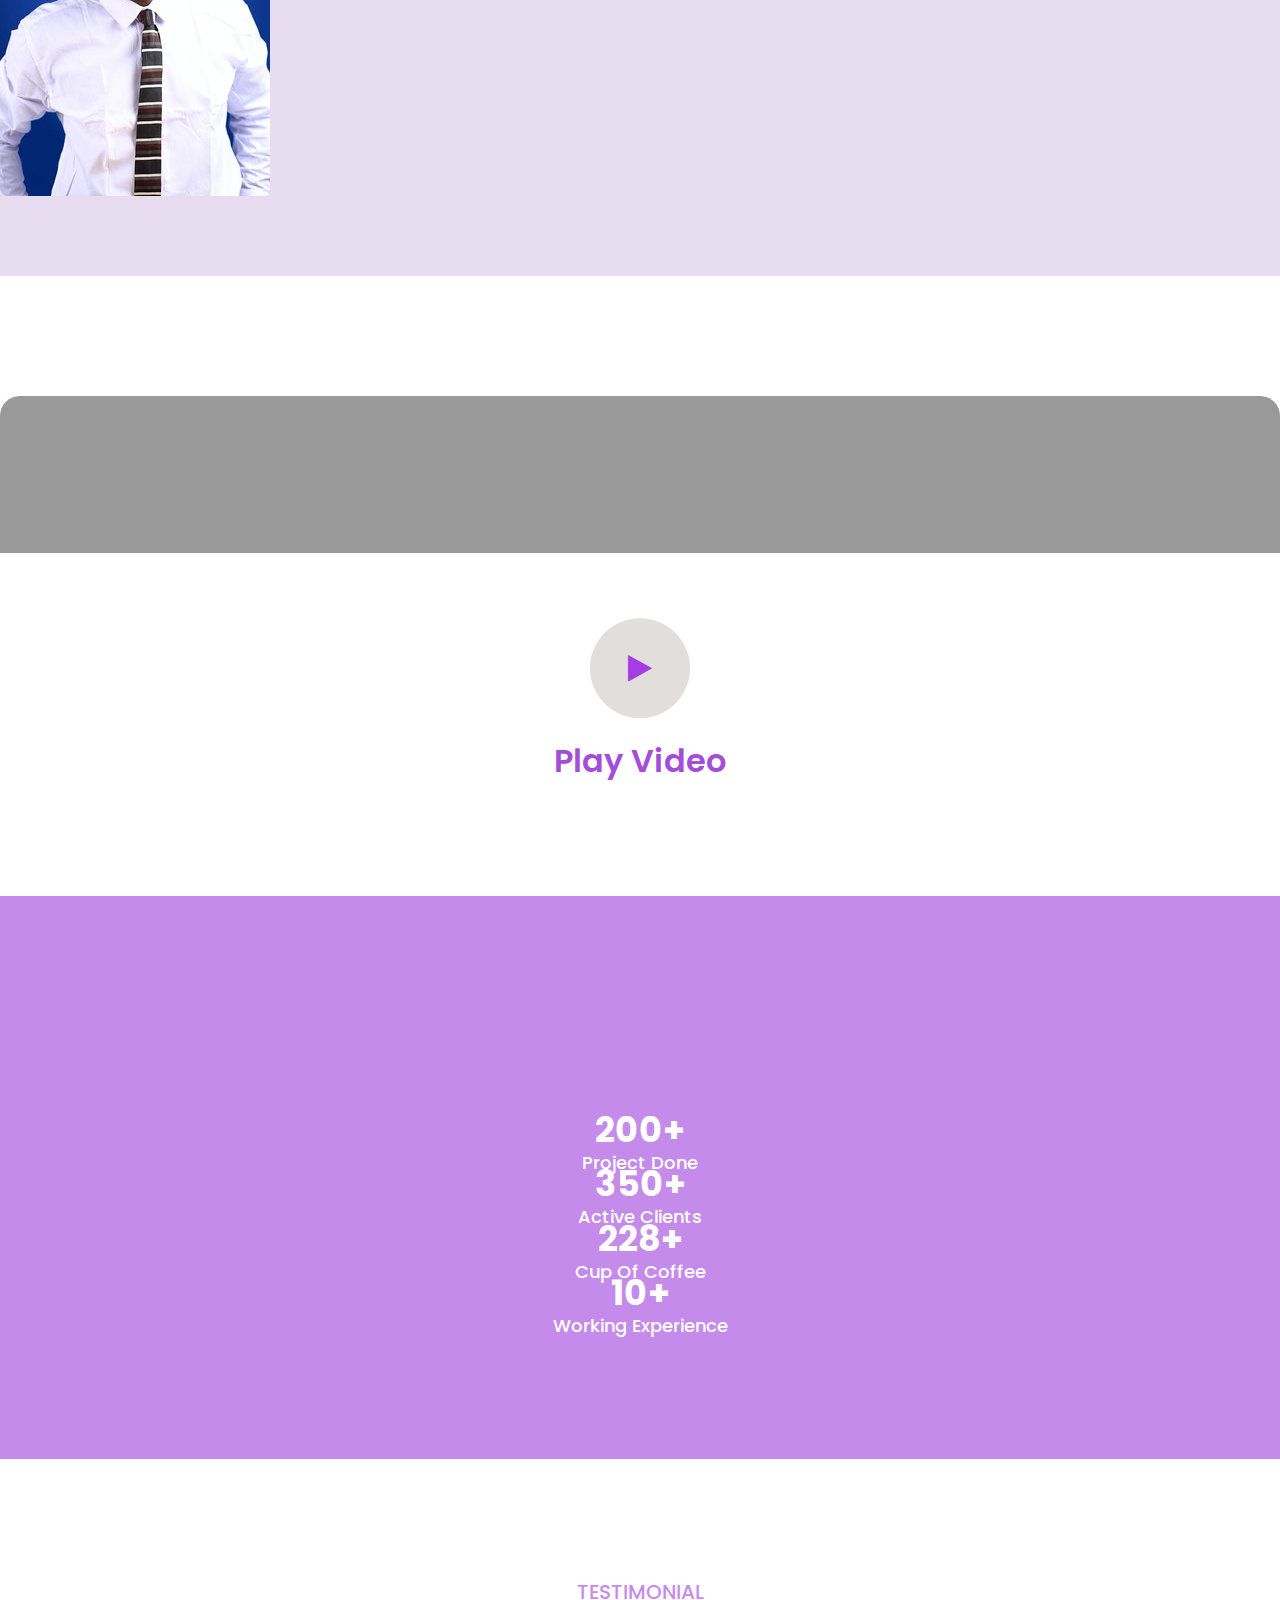
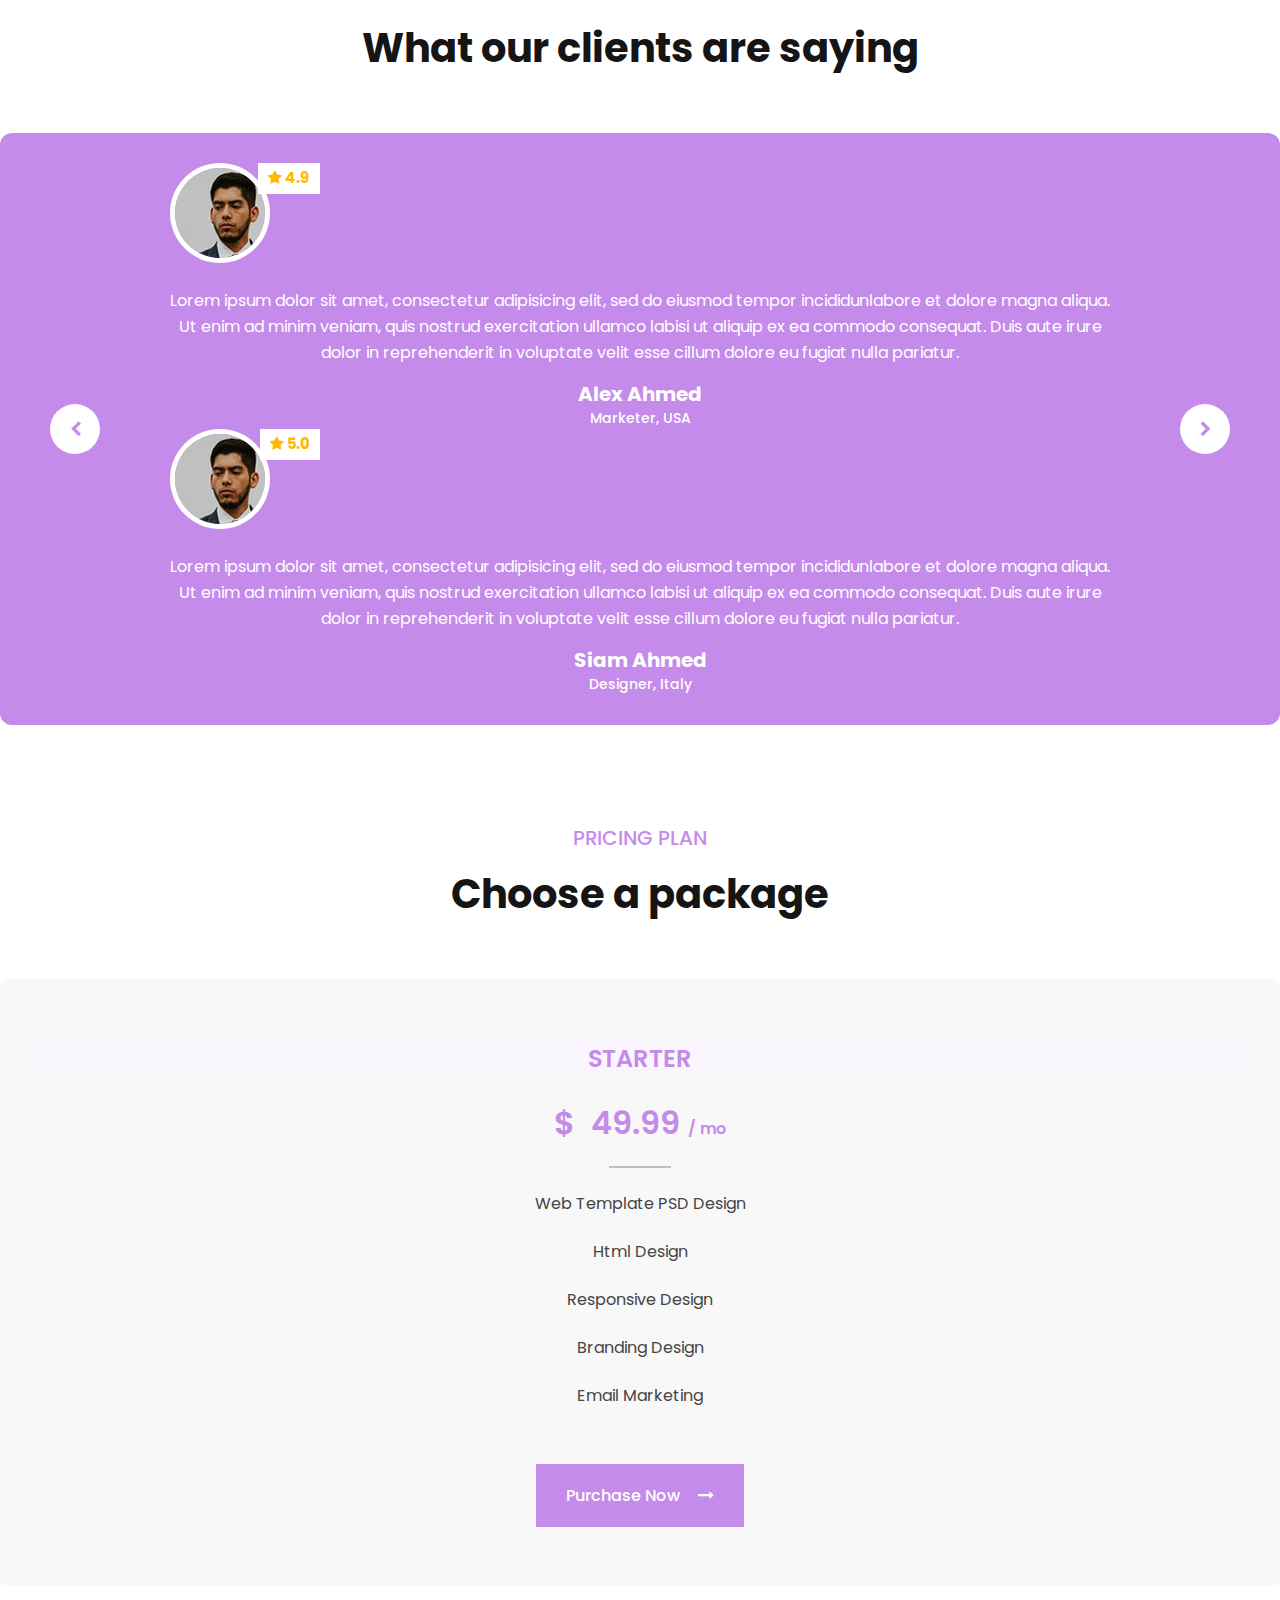
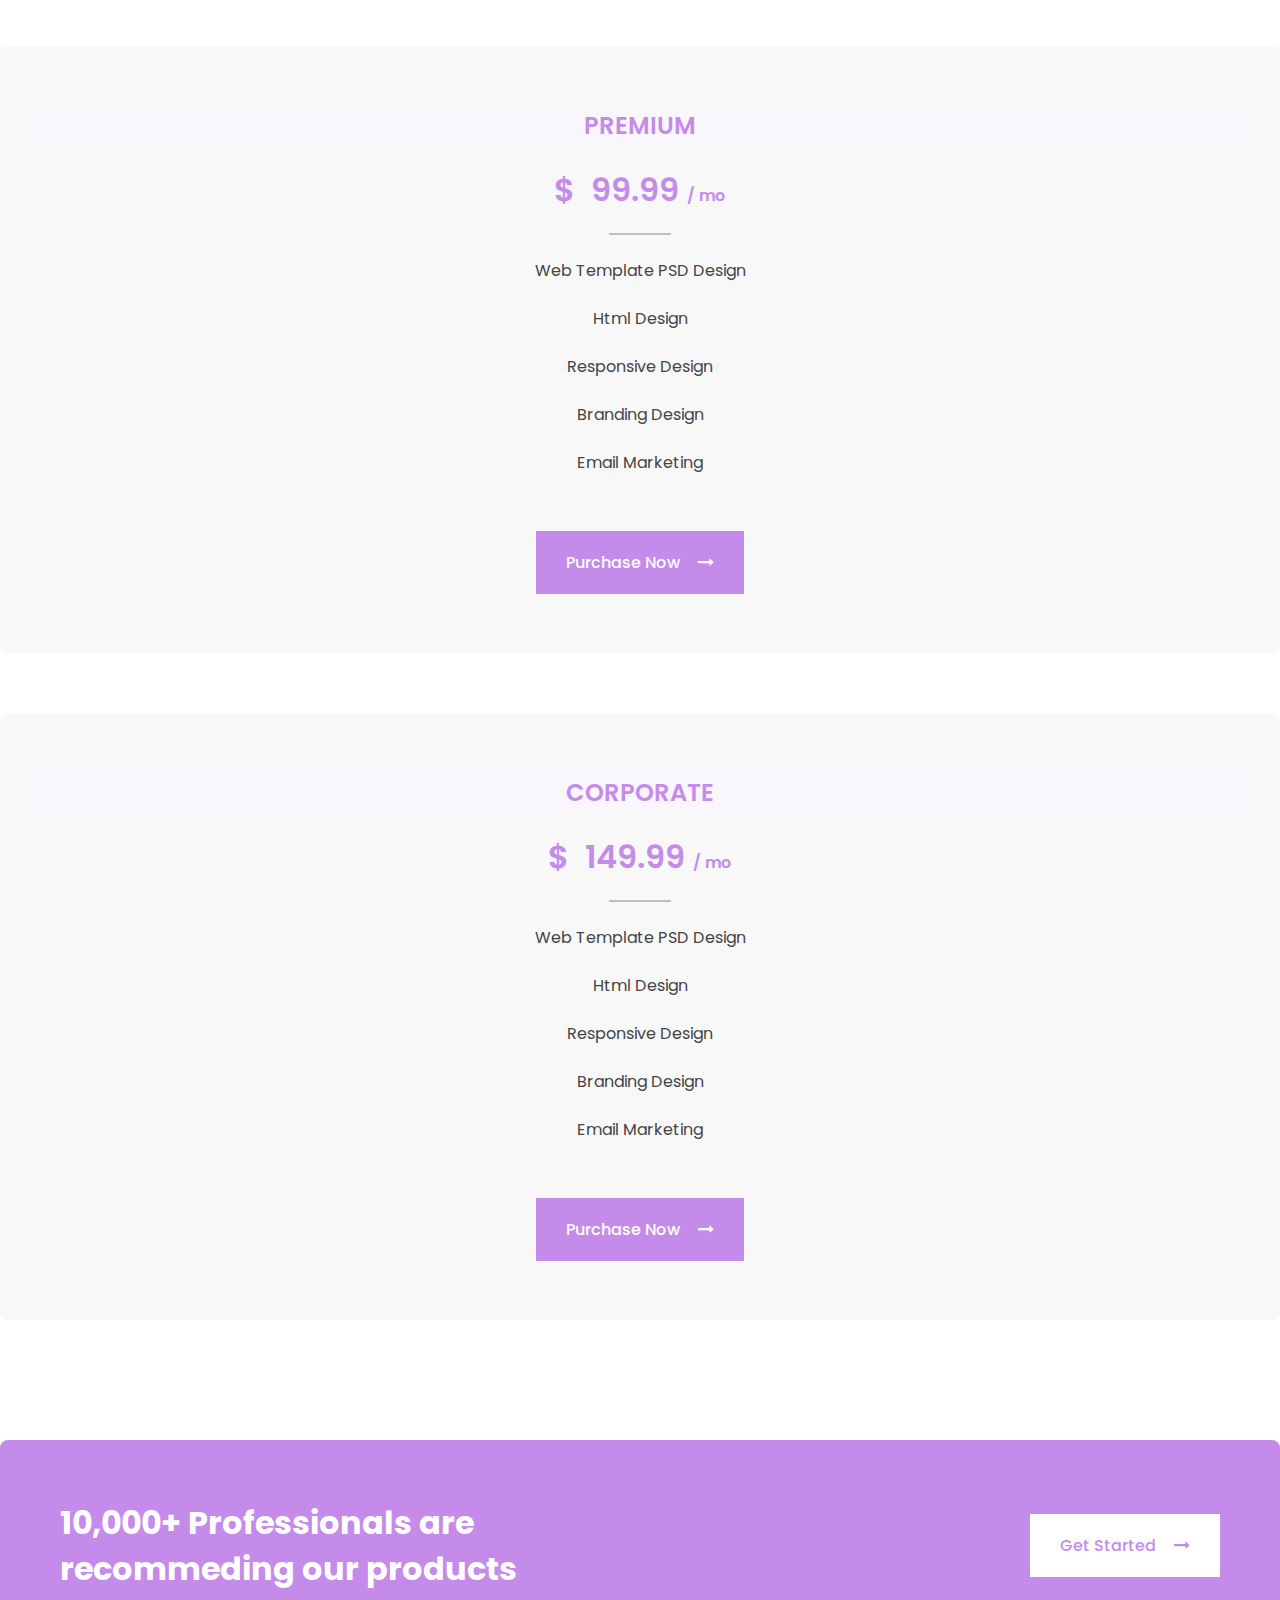
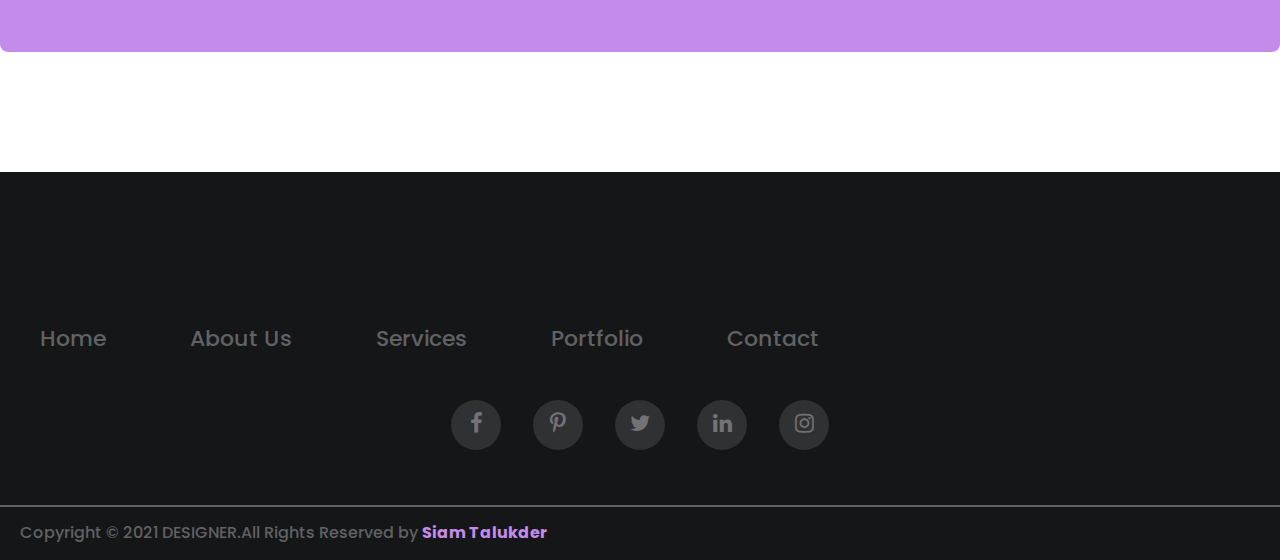
==== commit 907e22ae: "sss" ====
--- a/index.html
+++ b/index.html
@@ -13,6 +13,7 @@
     <link rel="stylesheet" href="css/bootstrap.min.css">
     <link rel="stylesheet" href="css/lightbox.min.css">
     <link rel="stylesheet" href="css/style.css">
+    <link rel="stylesheet" href="css/media.css">
 </head>
 <body>
 <!-- =====================Navbar Part Start Here================== -->
@@ -44,10 +45,33 @@
         </ul>
       </div>
       <div class="quote">
-          <a href="#">Get a Quote</a>
+          <a class="btn btn-primary" data-bs-toggle="modal" data-bs-target="#exampleModal">Get a Quote</a>
       </div>
     </div>
   </nav> 
+  <div class="modal fade" id="exampleModal" tabindex="-1" aria-labelledby="exampleModalLabel" aria-hidden="true">
+    <div class="modal-dialog">
+      <div class="modal-content">
+        <div class="modal-header">
+          <h5 class="modal-title" id="exampleModalLabel">Get in Touch</h5>
+          <button type="button" class="btn-close" data-bs-dismiss="modal" aria-label="Close"></button>
+        </div>
+        <div class="modal-body">
+            <form action="" method="">
+                <input type="text" placeholder="Name">
+                <input type="email" placeholder="E-Mail">
+                <input type="number" name="m_number" value="+880" placeholder="Phone">
+                <textarea name="" id="" cols="30" rows="10" placeholder="Message"></textarea>
+                <input class="modal-f" type="file" name="file" multiple accept="file/*" placeholder="Select Your">
+            </form>
+        </div>
+        <div class="modal-footer">
+          <button type="button" class="btn btn-secondary" data-bs-dismiss="modal">Cancel</button>
+          <button type="button" class="btn btn-primary">Submit</button>
+        </div>
+      </div>
+    </div>
+  </div>
 <!-- =====================Bannar Part Start Here================== -->
 <section id="bannar">
     <div class="container">
@@ -700,6 +724,11 @@
         </div>
     </div>
 </section>
+<!-- ========bottom to top button start====== -->
+<div class="bottom-to-top" >
+    <!-- <i class="fa fa-chevron-up" aria-hidden="true"></i> -->
+    <img src="images/up.png" alt="" class="img-fluid h-100 w-100">
+</div>
 <!-- =====================JavaScript Link Part Start Here================== -->
 <script src="js/bootstrap.bundle.min.js"></script>
 <script src="js/jquery-1.12.4.min.js"></script>
--- a/css/style.css
+++ b/css/style.css
@@ -33,8 +33,11 @@
     line-height: 26px;
 }
 /* ==================Navbar Part Start Here=============== */
+.navbar-nav .nav-item{
+    padding: 0 21px;
+}
 .navbar-expand-lg .navbar-nav .nav-link {
-    padding: 0 21px;
+    padding: 0;
     color: black;
     font-size: 22px;
     font-weight: 500;
@@ -43,9 +46,34 @@
     -moz-transition: all linear 0.3s;
     -ms-transition: all linear 0.3s;
     -o-transition: all linear 0.3s;
+    position: relative;
+}
+.navbar-expand-lg .navbar-nav .nav-link::after{
+    position: absolute;
+    content: "";
+    bottom: -2px;
+    left: 50%;
+    height: 3px;
+    width: 0%;
+    background-color: #a741e7;
+    opacity: 0;
+    transition: all linear 0.3s;
+    -webkit-transition: all linear 0.3s;
+    -moz-transition: all linear 0.3s;
+    -ms-transition: all linear 0.3s;
+    -o-transition: all linear 0.3s;
+    transform: translateX(-50%);
+    -webkit-transform: translateX(-50%);
+    -moz-transform: translateX(-50%);
+    -ms-transform: translateX(-50%);
+    -o-transform: translateX(-50%);
 }
 .navbar-expand-lg .navbar-nav .nav-link:hover{
     color: #c58bea;
+}
+.navbar-expand-lg .navbar-nav .nav-link:hover::after{
+    opacity: 1;
+    width: 100%;
 }
 .quote{
     margin-left: 25px;
@@ -61,13 +89,14 @@
     -moz-transition: all linear 0.3s;
     -ms-transition: all linear 0.3s;
     -o-transition: all linear 0.3s;
+    border: none;
 }
 .quote a:hover{
     -webkit-box-shadow: 2px 2px 23px 4px #c68beabe; 
     box-shadow: 2px 2px 23px 4px #c68beabc;
 }
 .navbar{
-    position: absolute;
+    position: fixed;
     top: 0;
     left: 50%;
     width: 100%;
@@ -77,7 +106,94 @@
     -moz-transform: translateX(-50%);
     -ms-transform: translateX(-50%);
     -o-transform: translateX(-50%);
-}
+    z-index: 555;
+    transition: all linear 0.3s;
+    -webkit-transition: all linear 0.3s;
+    -moz-transition: all linear 0.3s;
+    -ms-transition: all linear 0.3s;
+    -o-transition: all linear 0.3s;
+}
+.nav-bg{
+    background-color: #eddff6;
+    padding-bottom: 10px;
+}
+.navbar.nav-bg .quote a{
+    padding: 10px 30px;
+}
+.navbar.nav-bg{
+    padding-top: 10px;
+}
+.data-bs-padding-right{
+    padding-right: 0;
+}
+.modal.show .modal-dialog {
+    position: relative;
+    z-index: 6666;
+}
+.modal-header .btn-close{
+    color: #c58bea!important;
+    opacity: 1;
+    transition: all linear 0.3s;
+    -webkit-transition: all linear 0.3s;
+    -moz-transition: all linear 0.3s;
+    -ms-transition: all linear 0.3s;
+    -o-transition: all linear 0.3s;
+}
+.modal-header .btn-close:hover {
+    transform: rotate(90deg);
+    -webkit-transform: rotate(90deg);
+    -moz-transform: rotate(90deg);
+    -ms-transform: rotate(90deg);
+    -o-transform: rotate(90deg);
+}
+.modal-content{
+    background-color: #e4dbe9;
+}
+.modal-header{
+    border: none;
+}
+.modal-header .modal-title{
+    font-size: 30px;
+    font-weight: 600;
+    color: black;
+}
+.modal-footer{
+    border: none;
+}
+.modal-dialog {
+    max-width: 500px;
+}
+.modal-body form input{
+    width: 100%;
+    height: 35px;
+    margin-bottom: 10px;
+    padding-left: 10px;
+    border-radius: 5px;
+    -webkit-border-radius: 5px;
+    -moz-border-radius: 5px;
+    -ms-border-radius: 5px;
+    -o-border-radius: 5px;
+    outline: none;
+    border: none;
+}
+.modal-body form textarea{
+    width: 100%;
+    height: 100px;
+    padding-left: 10px;
+    border-radius: 5px;
+    -webkit-border-radius: 5px;
+    -moz-border-radius: 5px;
+    -ms-border-radius: 5px;
+    -o-border-radius: 5px;
+    outline: none;
+    border: none;
+    padding-top: 5px;
+}
+.modal-body form .modal-f{
+    padding-left: 0;
+    padding-top: 5px;
+}
+
 /* ==================Bannar Part Start Here=============== */
 #bannar{
     background-image: url(../images/bannar.jpg);
@@ -163,7 +279,7 @@
 }
 /* ==================Service Part Start Here=============== */
 #service{
-    background-color: #e8dcf0;
+    background-color: #f0ebf3;
     padding: 80px 0;
 }
 .service-item{
@@ -809,6 +925,28 @@
     background-color: #fff;
     color: #c58bea;
 }
+ /* ========bottom to top button start====== */
+ .bottom-to-top{
+    position: fixed;
+    bottom: 20px;
+    right: 20px;
+    background-color: transparent;
+    height: 40px;
+    width: 40px;
+    display: flex;
+    align-items: center;
+    justify-content: center;
+    border-radius: 5px;
+    -webkit-border-radius: 5px;
+    -moz-border-radius: 5px;
+    -ms-border-radius: 5px;
+    -o-border-radius: 5px;
+    cursor: pointer;
+}
+.bottom-to-top i{
+    font-size: 20px;
+    color: #fff;
+}
 /* ==================Footer Part Start Here=============== */
 #footer{
     background-color: #151618;
